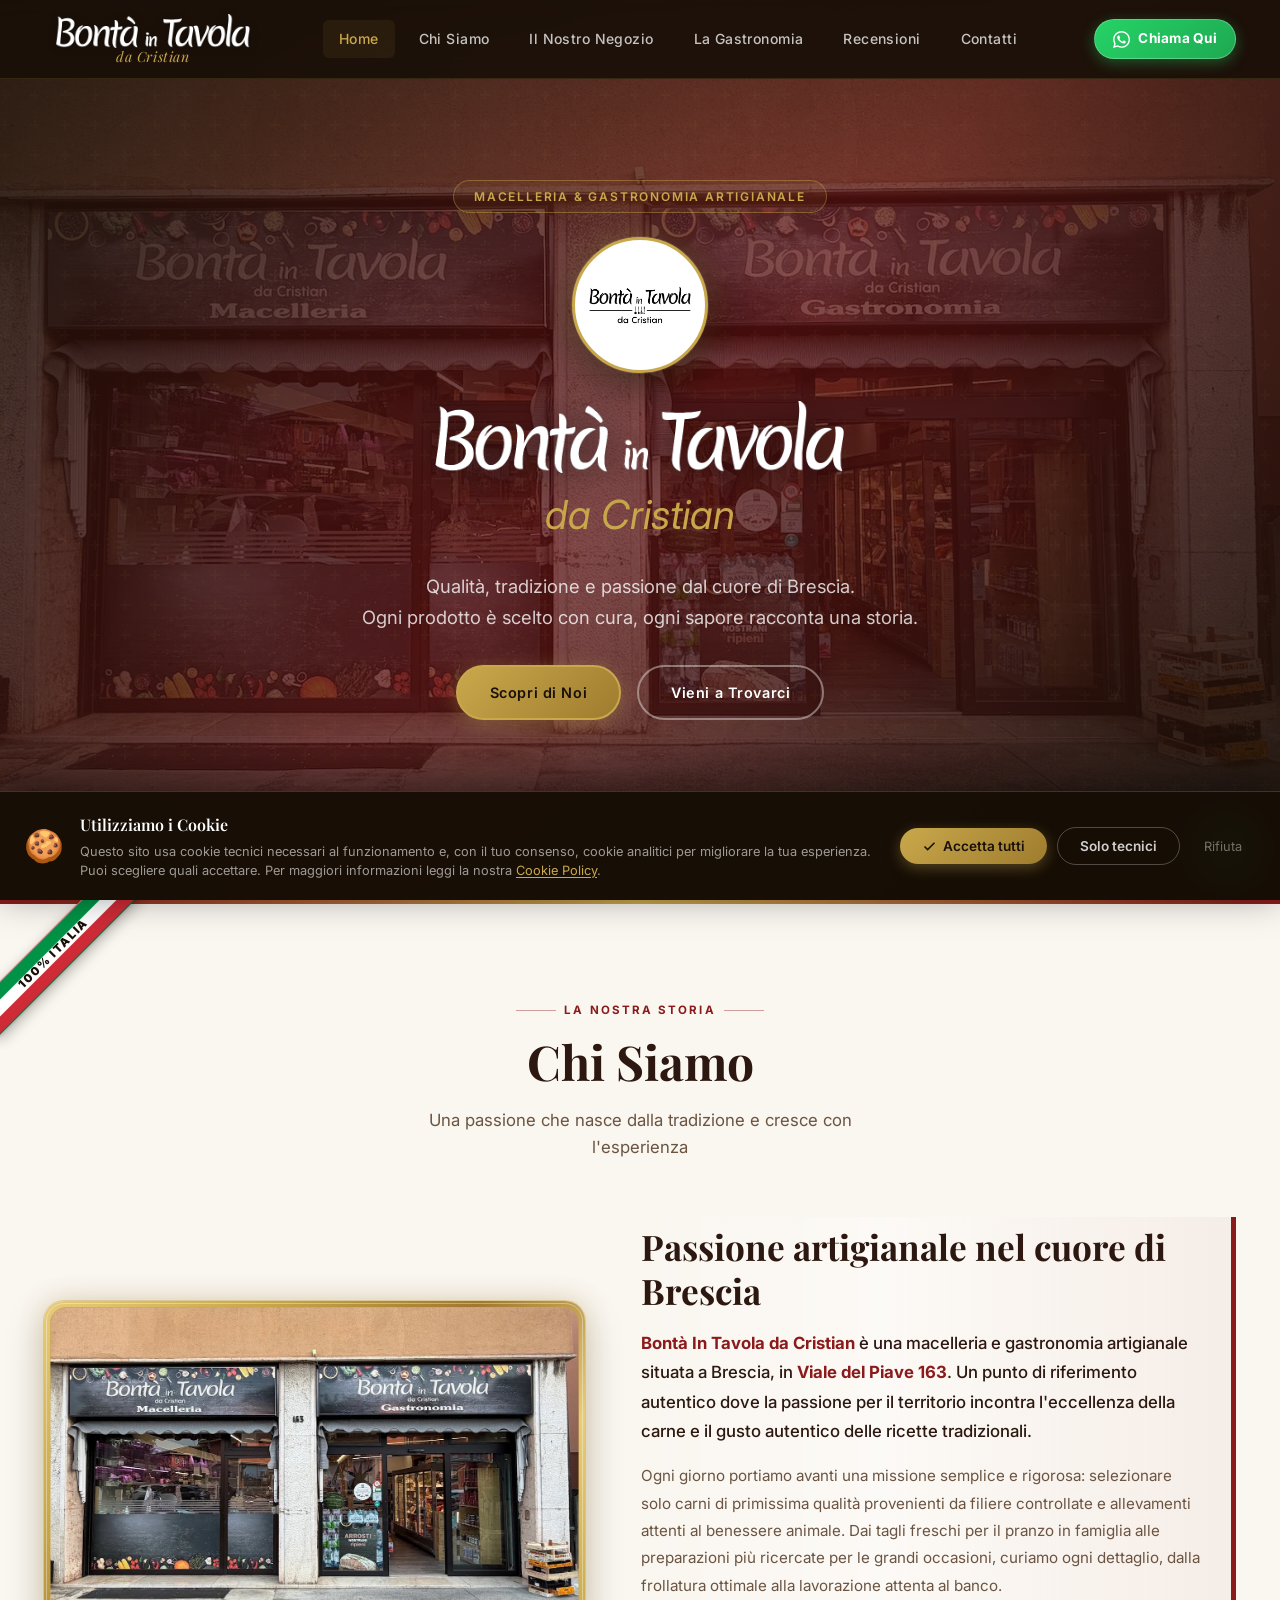
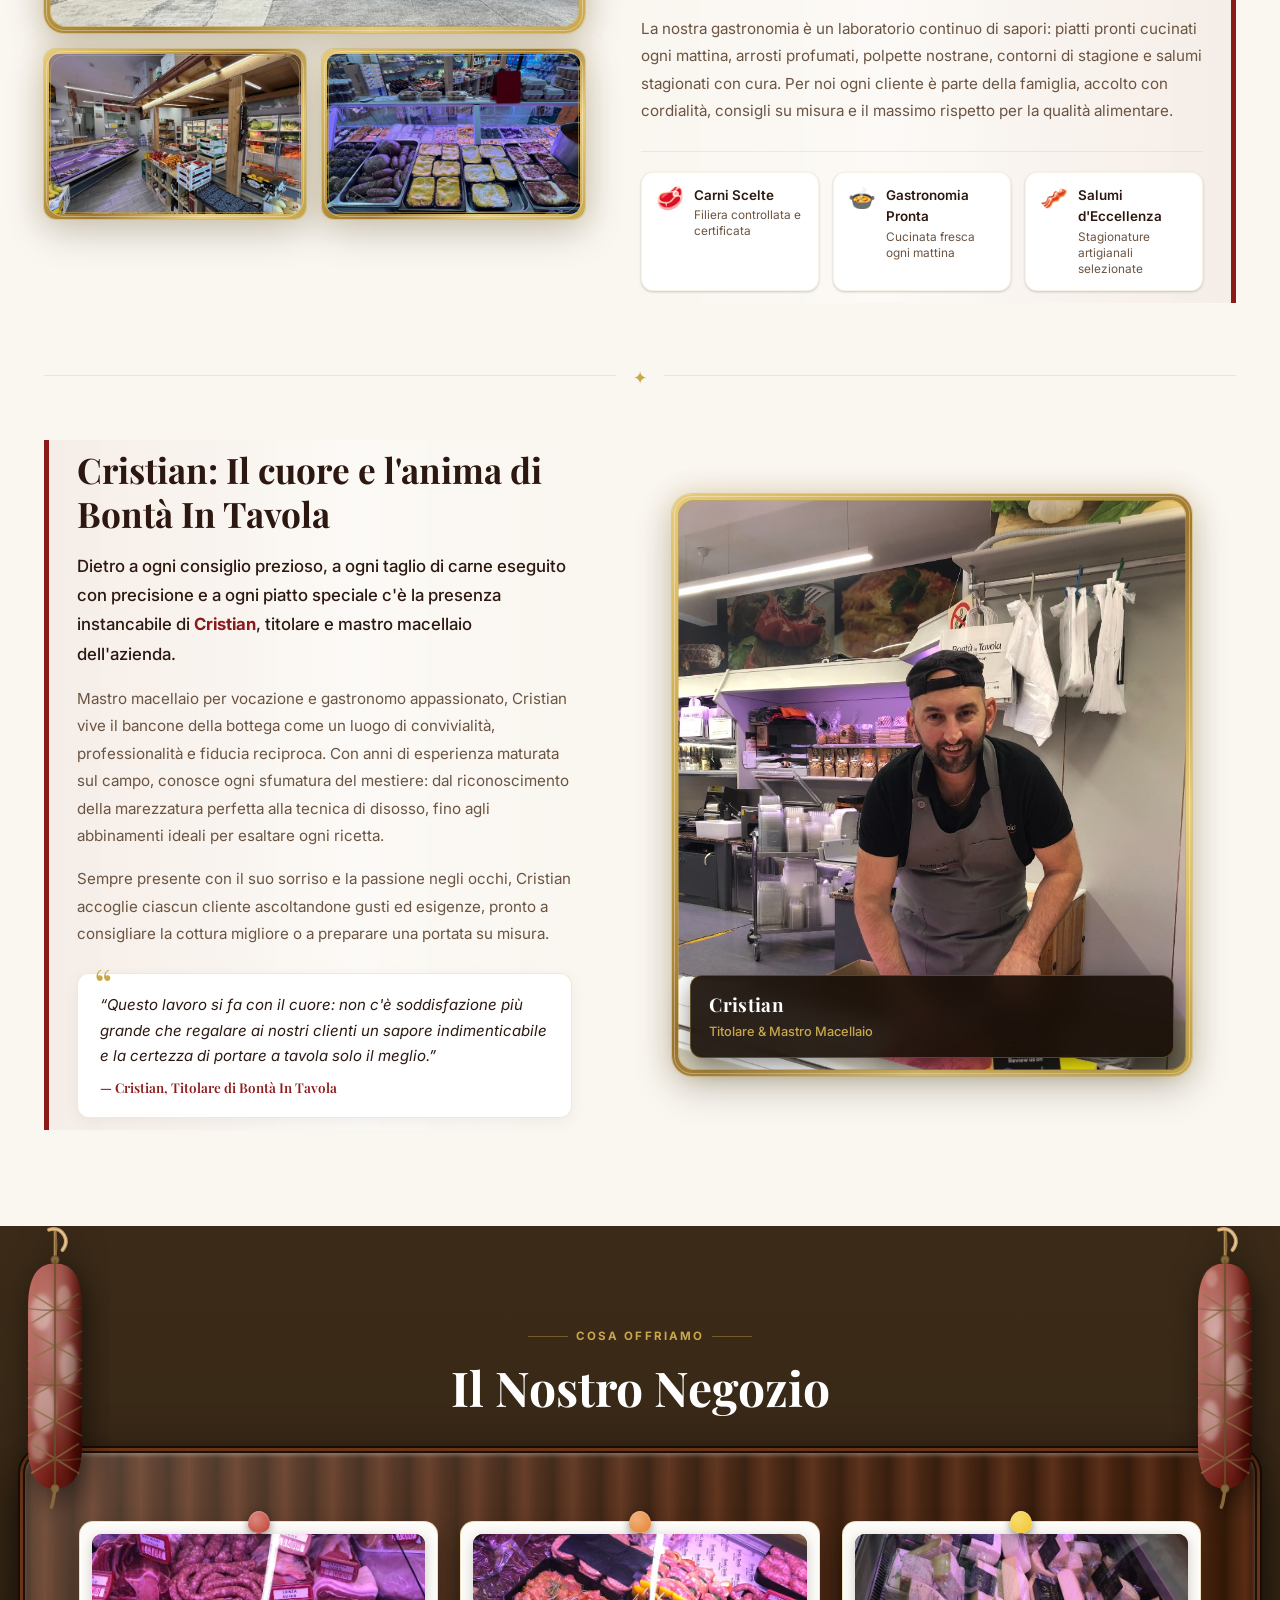
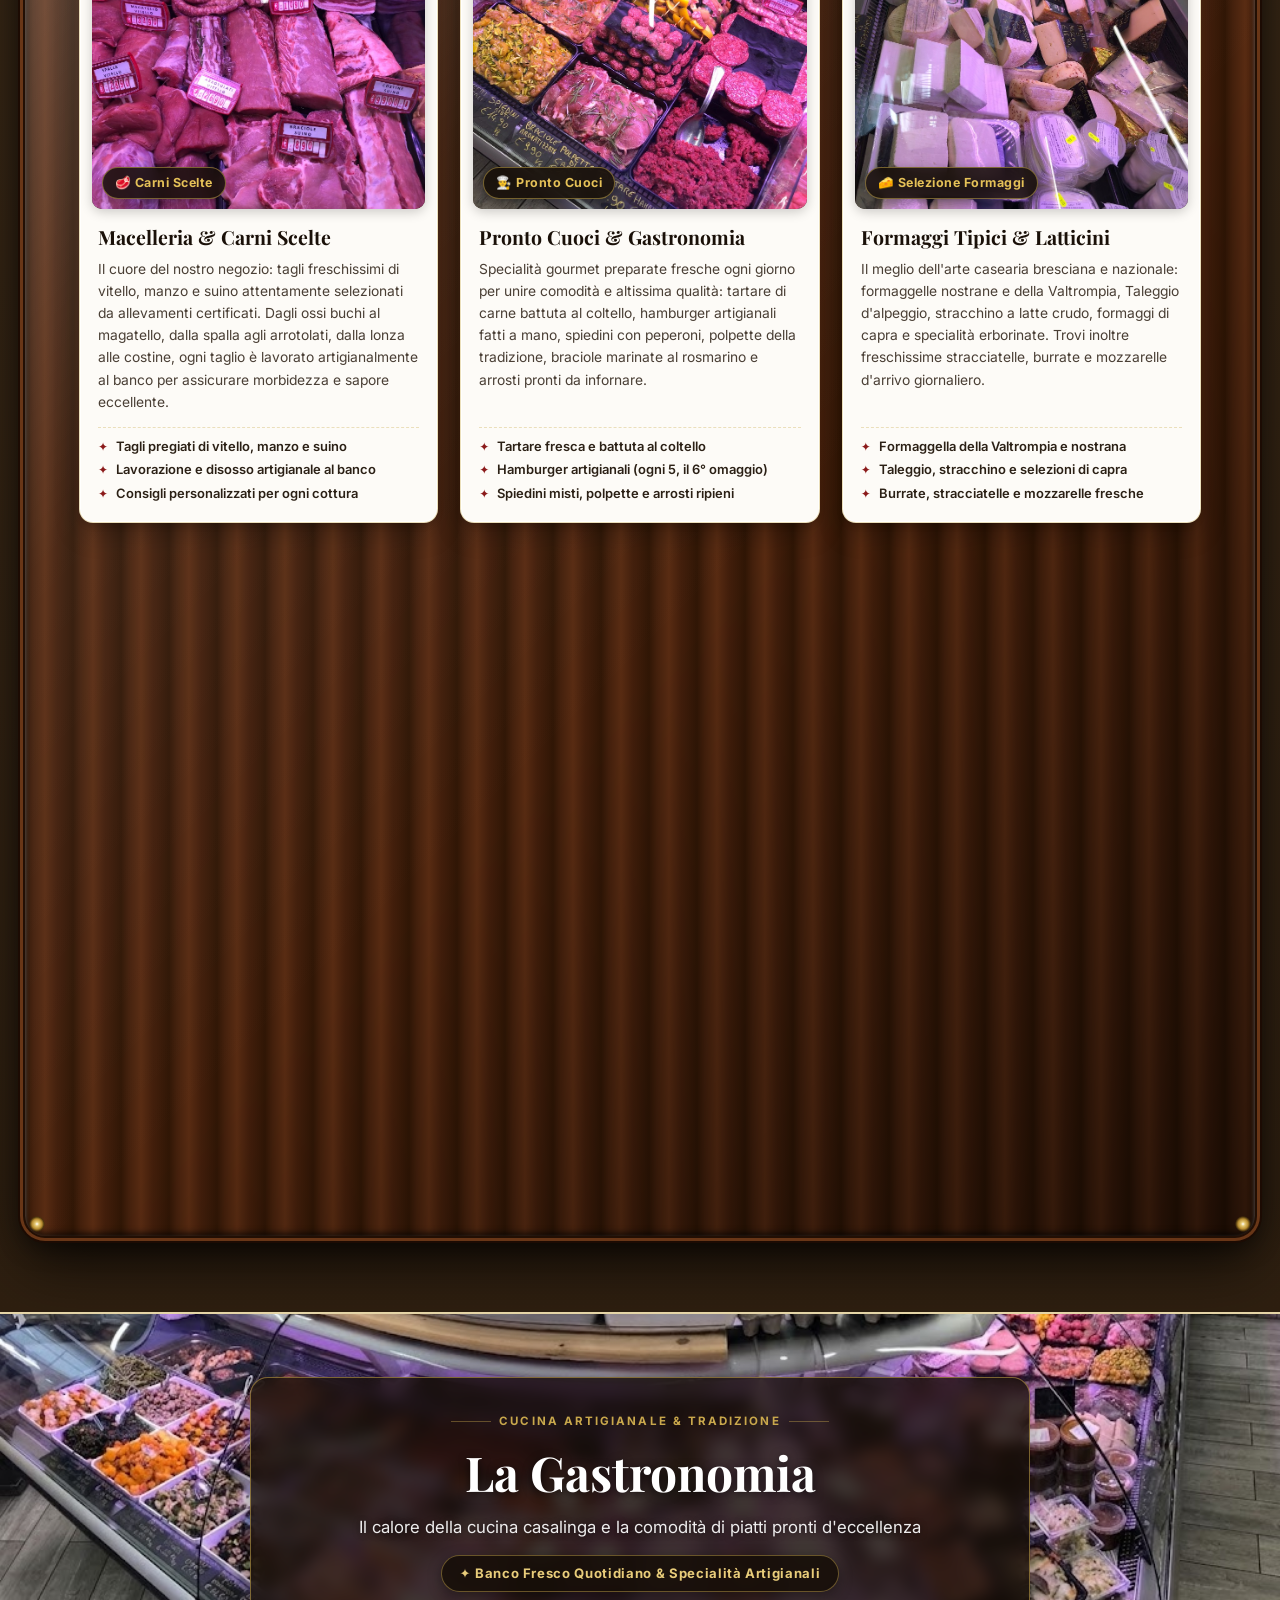
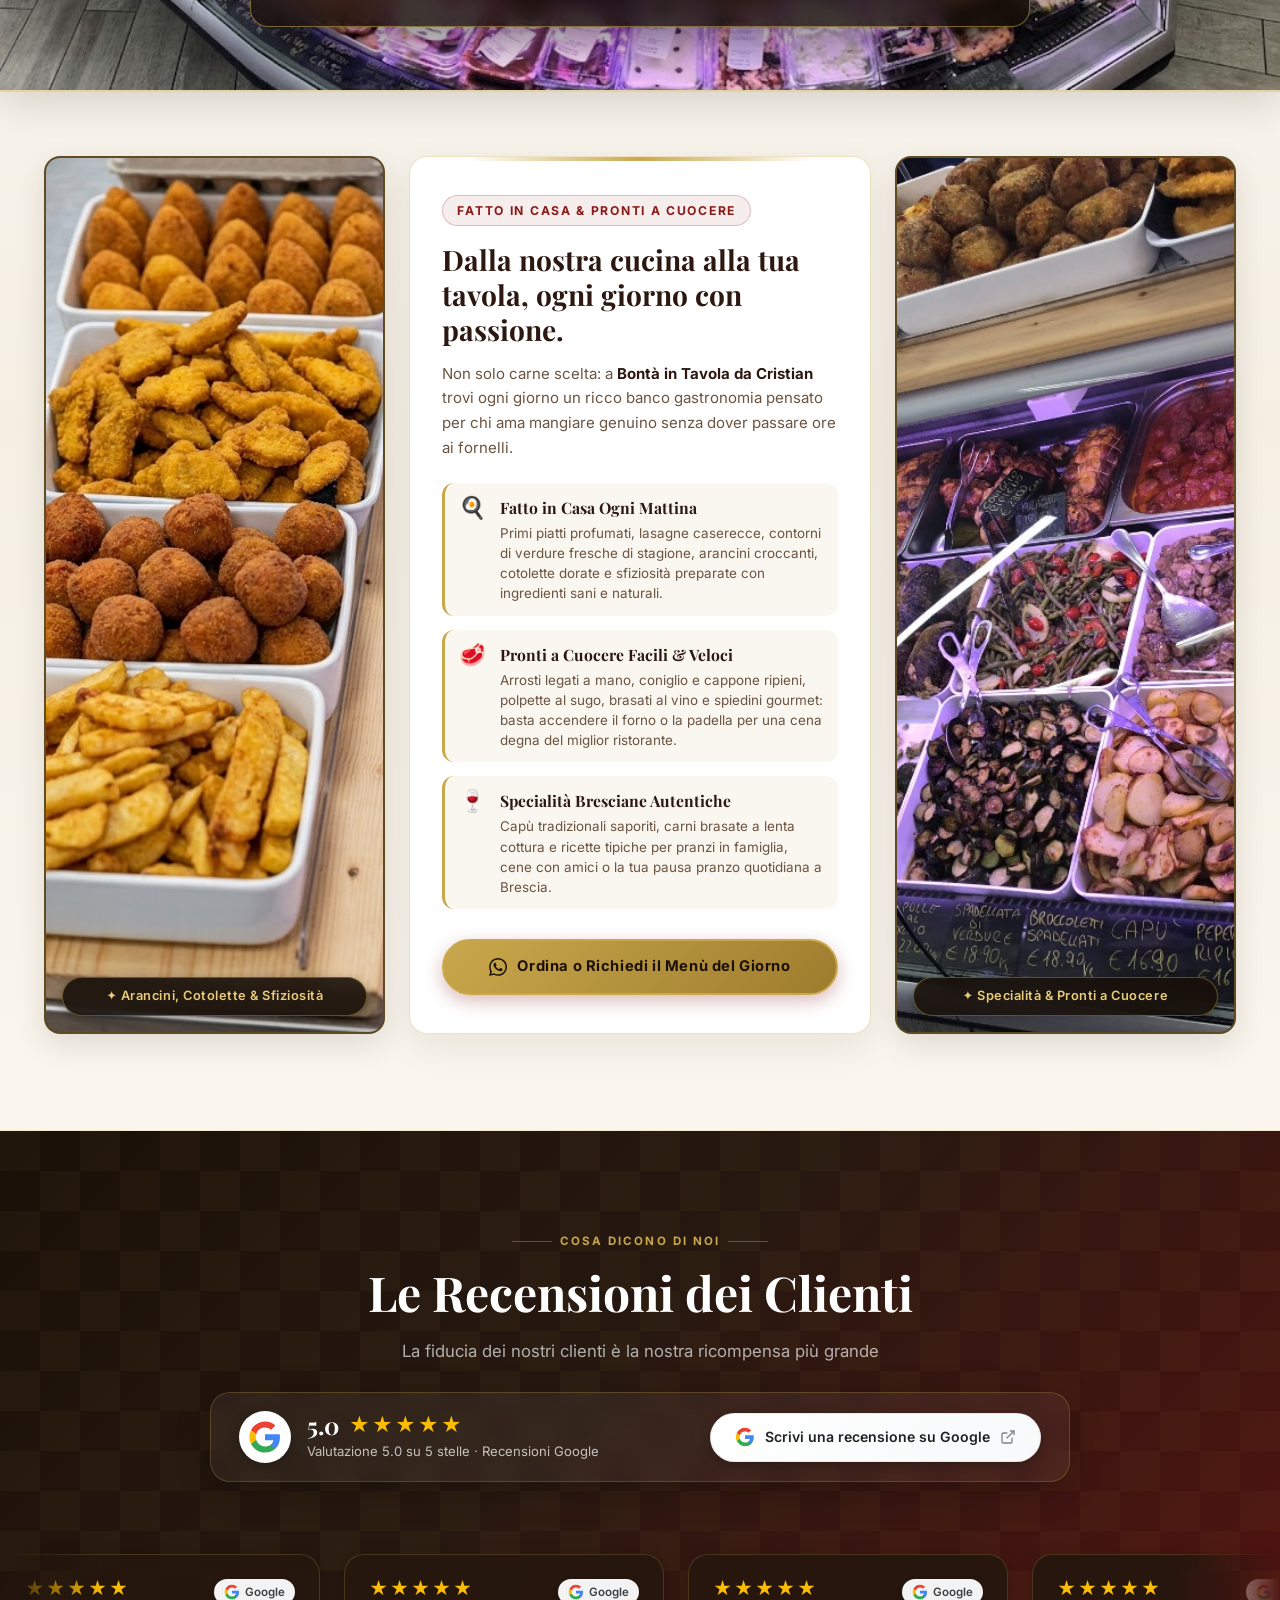
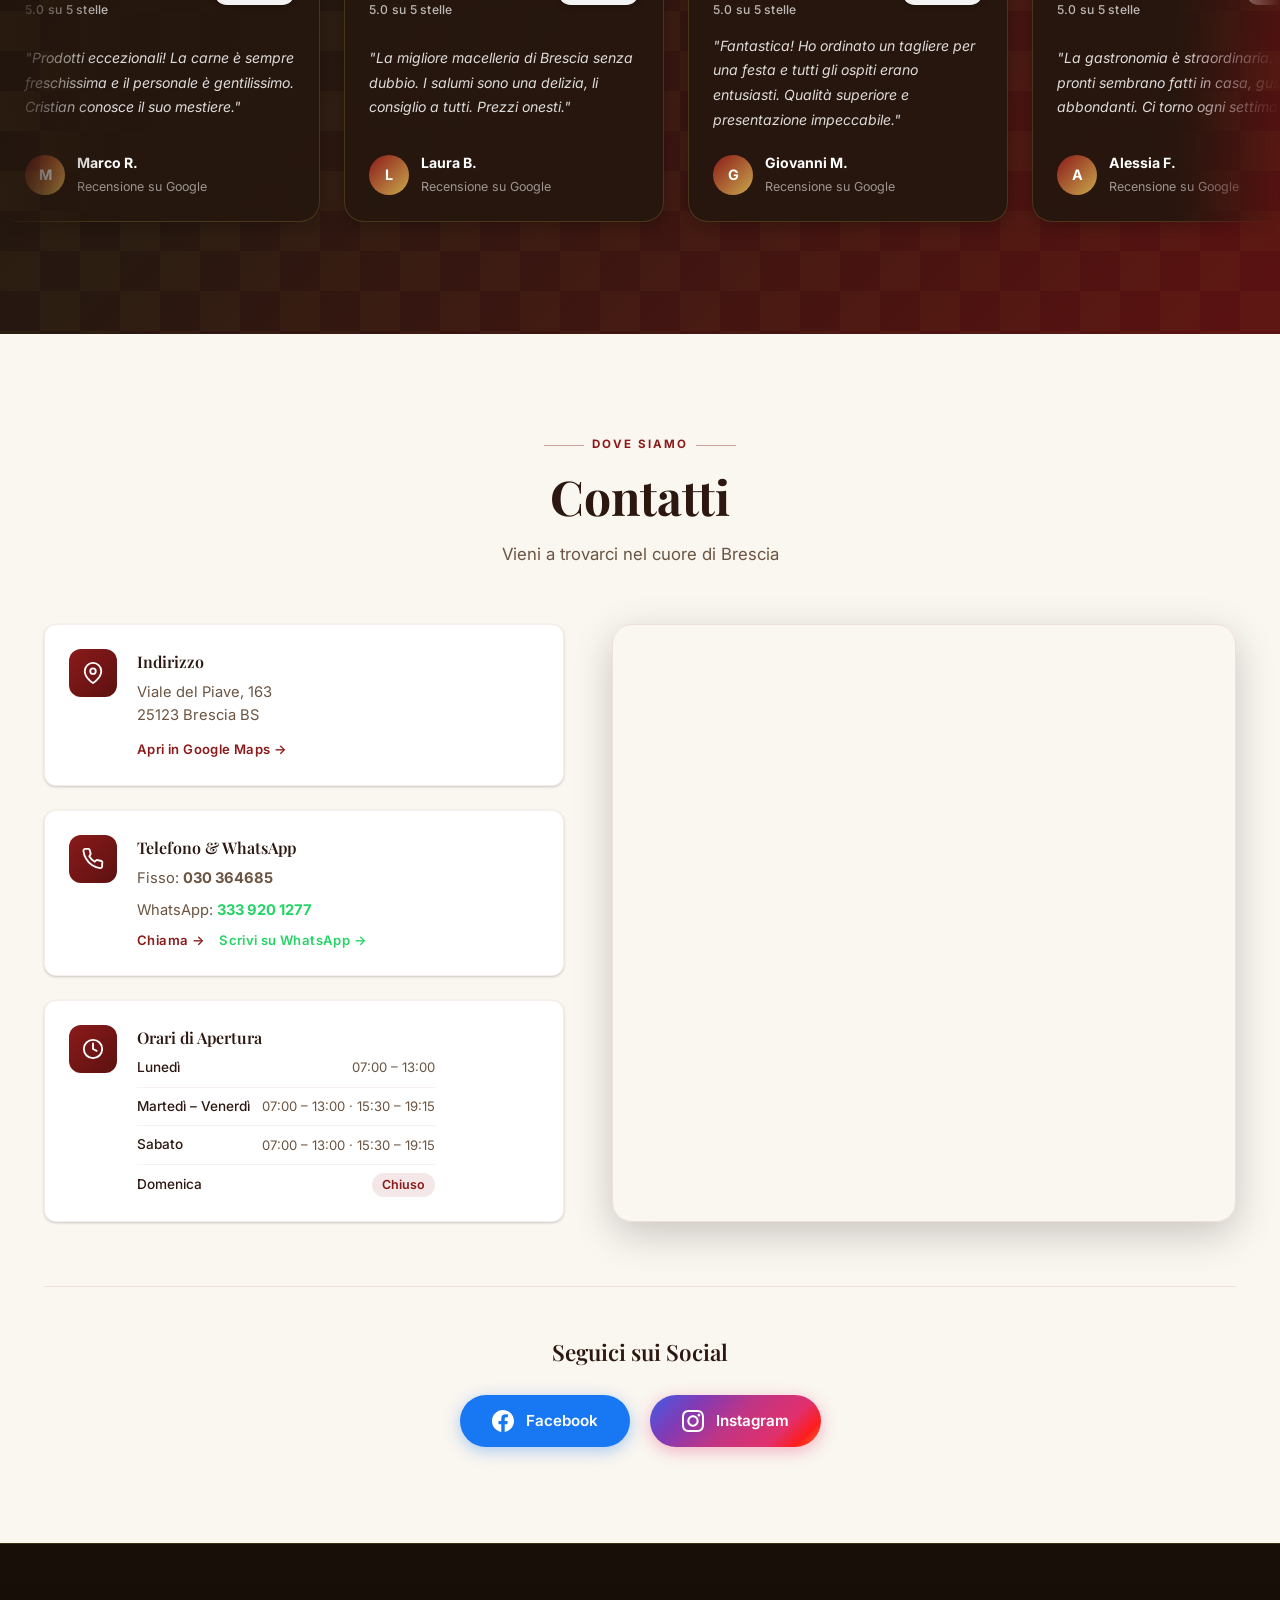
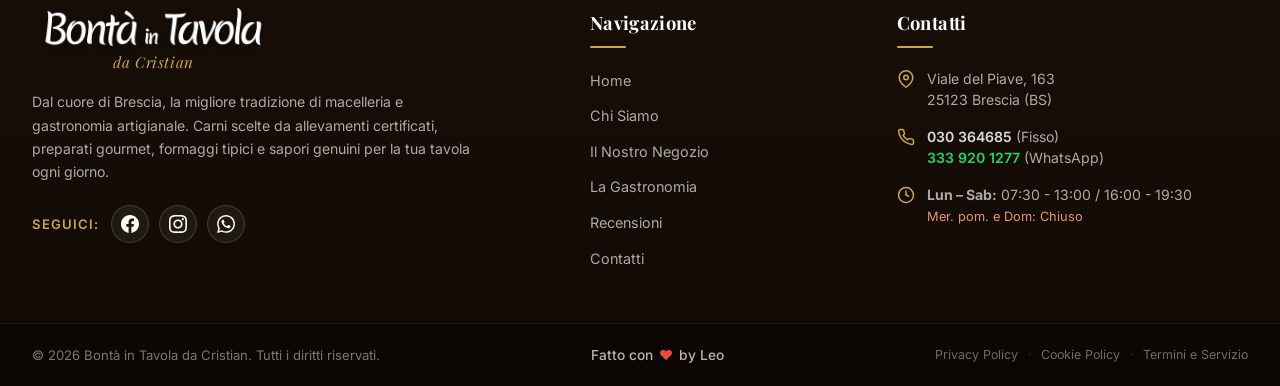
==== index.html @ 31862752 "Add files via upload" ====
<!DOCTYPE html>
<html lang="it">
<head>
  <meta charset="UTF-8" />
  <meta name="viewport" content="width=device-width, initial-scale=1.0" />
  <title>Bontà In Tavola da Cristian – Macelleria Gastronomia Brescia</title>
  <meta name="description" content="Macelleria e gastronomia artigianale a Brescia. Carne fresca, salumi, gastronomia preparata con passione. Viale del Piave 163, Brescia." />
  <meta name="keywords" content="macelleria brescia, gastronomia brescia, carne fresca, salumi, bontà in tavola, cristian" />
  <!-- Preload immagini Hero critiche -->
  <link rel="preload" as="image" href="negozio-interni.jpg" />
  <link rel="preload" as="image" href="bonta-in-tavola-text.png" />
  <!-- Font -->
  <link rel="preconnect" href="https://fonts.googleapis.com" />
  <link rel="preconnect" href="https://fonts.gstatic.com" crossorigin />
  <link href="https://fonts.googleapis.com/css2?family=Playfair+Display:ital,wght@0,400;0,600;0,700;0,900;1,400;1,600&family=Inter:wght@300;400;500;600;700&display=swap" rel="stylesheet" />
  <link rel="stylesheet" href="style.css" />
</head>
<body>

  <!-- NAVBAR -->
  <header class="navbar" id="navbar">
    <div class="nav-container">
      <a href="#home" class="nav-logo">
        <div class="nav-brand-wrap">
          <img src="bonta-in-tavola-text.png" alt="Bontà In Tavola" class="nav-brand-text-img" />
          <span class="gold-text">da Cristian</span>
        </div>
      </a>
      <nav class="nav-links" id="navLinks">
        <div class="nav-mobile-header">
          <span class="gold-text">Menu</span>
          <button class="nav-mobile-close" id="navMobileClose" aria-label="Chiudi Menu">&times;</button>
        </div>
        <a href="#home" class="nav-link">Home</a>
        <a href="#chi-siamo" class="nav-link">Chi Siamo</a>
        <a href="#negozio" class="nav-link">Il Nostro Negozio</a>
        <a href="#gastronomia" class="nav-link">La Gastronomia</a>
        <a href="#recensioni" class="nav-link">Recensioni</a>
        <a href="#contatti" class="nav-link">Contatti</a>
        <div class="nav-mobile-footer">
          <a href="https://wa.me/393339201277" target="_blank" rel="noopener noreferrer" class="nav-whatsapp-cta">
            <svg viewBox="0 0 24 24" fill="currentColor" width="20" height="20"><path d="M.057 24l1.687-6.163c-1.041-1.804-1.588-3.849-1.587-5.946.003-6.556 5.338-11.891 11.893-11.891 3.181.001 6.167 1.24 8.413 3.488 2.245 2.248 3.481 5.236 3.48 8.414-.003 6.557-5.338 11.892-11.893 11.892-1.99-.001-3.951-.5-5.688-1.448l-6.305 1.654zm6.597-3.807c1.676.995 3.276 1.591 5.392 1.592 5.448 0 9.886-4.434 9.889-9.885.002-5.462-4.415-9.89-9.881-9.892-5.452 0-9.887 4.434-9.889 9.884-.001 2.225.651 3.891 1.746 5.634l-.999 3.648 3.742-.981zm11.387-5.464c-.074-.124-.272-.198-.57-.347-.297-.149-1.758-.868-2.031-.967-.272-.099-.47-.149-.669.149-.198.297-.768.967-.941 1.165-.173.198-.347.223-.644.074-.297-.149-1.255-.462-2.39-1.475-.883-.788-1.48-1.761-1.653-2.059-.173-.297-.018-.458.13-.606.134-.133.297-.347.446-.521.151-.172.2-.296.3-.495.099-.198.05-.372-.025-.521-.075-.148-.669-1.611-.916-2.206-.242-.579-.487-.501-.669-.51l-.57-.01c-.198 0-.52.074-.792.372s-1.04 1.016-1.04 2.479 1.065 2.876 1.213 3.074c.149.198 2.095 3.2 5.076 4.487.709.306 1.263.489 1.694.626.712.226 1.36.194 1.872.118.571-.085 1.758-.719 2.006-1.413.248-.695.248-1.29.173-1.414z"/></svg>
            <span>Scrivici su WhatsApp</span>
          </a>
        </div>
      </nav>
      <div class="nav-right-actions">
        <a href="https://wa.me/393339201277" target="_blank" rel="noopener noreferrer" class="nav-btn-call" title="Contattaci su WhatsApp: 333 920 1277">
          <svg viewBox="0 0 24 24" fill="currentColor" width="16" height="16" aria-hidden="true"><path d="M.057 24l1.687-6.163c-1.041-1.804-1.588-3.849-1.587-5.946.003-6.556 5.338-11.891 11.893-11.891 3.181.001 6.167 1.24 8.413 3.488 2.245 2.248 3.481 5.236 3.48 8.414-.003 6.557-5.338 11.892-11.893 11.892-1.99-.001-3.951-.5-5.688-1.448l-6.305 1.654zm6.597-3.807c1.676.995 3.276 1.591 5.392 1.592 5.448 0 9.886-4.434 9.889-9.885.002-5.462-4.415-9.89-9.881-9.892-5.452 0-9.887 4.434-9.889 9.884-.001 2.225.651 3.891 1.746 5.634l-.999 3.648 3.742-.981zm11.387-5.464c-.074-.124-.272-.198-.57-.347-.297-.149-1.758-.868-2.031-.967-.272-.099-.47-.149-.669.149-.198.297-.768.967-.941 1.165-.173.198-.347.223-.644.074-.297-.149-1.255-.462-2.39-1.475-.883-.788-1.48-1.761-1.653-2.059-.173-.297-.018-.458.13-.606.134-.133.297-.347.446-.521.151-.172.2-.296.3-.495.099-.198.05-.372-.025-.521-.075-.148-.669-1.611-.916-2.206-.242-.579-.487-.501-.669-.51l-.57-.01c-.198 0-.52.074-.792.372s-1.04 1.016-1.04 2.479 1.065 2.876 1.213 3.074c.149.198 2.095 3.2 5.076 4.487.709.306 1.263.489 1.694.626.712.226 1.36.194 1.872.118.571-.085 1.758-.719 2.006-1.413.248-.695.248-1.29.173-1.414z"/></svg>
          <span>Chiama Qui</span>
        </a>
        <button class="hamburger" id="hamburger" aria-label="Menu" aria-expanded="false">
          <span></span><span></span><span></span>
        </button>
      </div>
    </div>
  </header>
  <div class="nav-overlay" id="navOverlay" aria-hidden="true"></div>

  <!-- HERO -->
  <section class="hero" id="home">
    <div class="hero-overlay"></div>
    <div class="hero-content">
      <div class="hero-badge">Macelleria &amp; Gastronomia Artigianale</div>
      
      <!-- Logo Homepage Grande -->
      <div class="hero-logo-wrap">
        <img src="logo-bonta.png" alt="Bontà In Tavola Logo" class="hero-logo" width="130" height="130" fetchpriority="high" />
      </div>

      <h1 class="hero-title">
        <img src="bonta-in-tavola-text.png" alt="Bontà In Tavola" class="hero-title-img" />
        <span class="hero-sub">da Cristian</span>
      </h1>
      <p class="hero-desc">Qualità, tradizione e passione dal cuore di Brescia.<br/>Ogni prodotto è scelto con cura, ogni sapore racconta una storia.</p>
      <div class="hero-ctas">
        <a href="#chi-siamo" class="btn btn-primary">Scopri di Noi</a>
        <a href="#contatti" class="btn btn-outline">Vieni a Trovarci</a>
      </div>
    </div>
    <div class="hero-scroll">
      <div class="scroll-indicator">
        <svg viewBox="0 0 24 24" fill="none" stroke="currentColor" stroke-width="2"><path d="M12 5v14M5 12l7 7 7-7"/></svg>
      </div>
    </div>
  </section>

  <!-- CHI SIAMO -->
  <section class="chi-siamo" id="chi-siamo">
    <!-- BANDIERA ITALIANA DIAGONALE 100% ITALIA -->
    <div class="corner-ribbon-wrap" aria-label="100% Italia">
      <div class="corner-ribbon">
        <span class="ribbon-text">100% ITALIA</span>
      </div>
    </div>

    <div class="container">
      <div class="section-header">
        <div class="section-tag">La Nostra Storia</div>
        <h2 class="section-title">Chi Siamo</h2>
        <p class="section-desc">Una passione che nasce dalla tradizione e cresce con l'esperienza</p>
      </div>

      <!-- PRIMA PARTE: Foto a sinistra, Descrizione dettagliata a destra -->
      <div class="chi-siamo-grid grid-shop">
        <!-- FOTO A SINISTRA -->
        <div class="story-gallery">
          <div class="gallery-main gold-frame-wrap">
            <img src="negozio-interni.jpg" alt="Bontà In Tavola - Il nostro negozio" class="gallery-img main" loading="lazy" decoding="async"/>
          </div>
          <div class="gallery-grid">
            <div class="gold-frame-wrap">
              <img src="gallery-prodotti.jpg" alt="Bontà In Tavola - I nostri prodotti" class="gallery-img" loading="lazy" decoding="async"/>
            </div>
            <div class="gold-frame-wrap">
              <img src="gallery-tradizione.jpg" alt="Bontà In Tavola - La tradizione" class="gallery-img" loading="lazy" decoding="async"/>
            </div>
          </div>
        </div>

        <!-- DESCRIZIONE DETTAGLIATA A DESTRA (TUTTA INSIEME CON LINEA ROSSA A DESTRA) -->
        <div class="story-narrative-box">
          <div class="story-red-line-wrapper">
            <h3 class="narrative-title">Passione artigianale nel cuore di Brescia</h3>
            <p class="narrative-lead">
              <strong>Bontà In Tavola da Cristian</strong> è una macelleria e gastronomia artigianale situata a Brescia, in <strong>Viale del Piave 163</strong>. Un punto di riferimento autentico dove la passione per il territorio incontra l'eccellenza della carne e il gusto autentico delle ricette tradizionali.
            </p>
            <p class="narrative-text">
              Ogni giorno portiamo avanti una missione semplice e rigorosa: selezionare solo carni di primissima qualità provenienti da filiere controllate e allevamenti attenti al benessere animale. Dai tagli freschi per il pranzo in famiglia alle preparazioni più ricercate per le grandi occasioni, curiamo ogni dettaglio, dalla frollatura ottimale alla lavorazione attenta al banco.
            </p>
            <p class="narrative-text">
              La nostra gastronomia è un laboratorio continuo di sapori: piatti pronti cucinati ogni mattina, arrosti profumati, polpette nostrane, contorni di stagione e salumi stagionati con cura. Per noi ogni cliente è parte della famiglia, accolto con cordialità, consigli su misura e il massimo rispetto per la qualità alimentare.
            </p>
            <div class="narrative-features">
              <div class="narrative-feature-item">
                <span class="feature-icon">🥩</span>
                <div>
                  <strong>Carni Scelte</strong>
                  <span>Filiera controllata e certificata</span>
                </div>
              </div>
              <div class="narrative-feature-item">
                <span class="feature-icon">🍲</span>
                <div>
                  <strong>Gastronomia Pronta</strong>
                  <span>Cucinata fresca ogni mattina</span>
                </div>
              </div>
              <div class="narrative-feature-item">
                <span class="feature-icon">🥓</span>
                <div>
                  <strong>Salumi d'Eccellenza</strong>
                  <span>Stagionature artigianali selezionate</span>
                </div>
              </div>
            </div>
          </div>
        </div>
      </div>

      <!-- SECONDA PARTE: Descrizione Cristian a sinistra con linea rossa, Foto Cristian a destra -->
      <div class="chi-siamo-grid grid-owner">
        <!-- DESCRIZIONE CRISTIAN A SINISTRA (CON LINEA ROSSA A SINISTRA) -->
        <div class="owner-narrative-box">
          <div class="owner-red-line-wrapper">
            <h3 class="narrative-title">Cristian: Il cuore e l'anima di Bontà In Tavola</h3>
            <p class="narrative-lead">
              Dietro a ogni consiglio prezioso, a ogni taglio di carne eseguito con precisione e a ogni piatto speciale c'è la presenza instancabile di <strong>Cristian</strong>, titolare e mastro macellaio dell'azienda.
            </p>
            <p class="narrative-text">
              Mastro macellaio per vocazione e gastronomo appassionato, Cristian vive il bancone della bottega come un luogo di convivialità, professionalità e fiducia reciproca. Con anni di esperienza maturata sul campo, conosce ogni sfumatura del mestiere: dal riconoscimento della marezzatura perfetta alla tecnica di disosso, fino agli abbinamenti ideali per esaltare ogni ricetta.
            </p>
            <p class="narrative-text">
              Sempre presente con il suo sorriso e la passione negli occhi, Cristian accoglie ciascun cliente ascoltandone gusti ed esigenze, pronto a consigliare la cottura migliore o a preparare una portata su misura.
            </p>
            <blockquote class="owner-quote">
              <p>“Questo lavoro si fa con il cuore: non c'è soddisfazione più grande che regalare ai nostri clienti un sapore indimenticabile e la certezza di portare a tavola solo il meglio.”</p>
              <cite>— Cristian, Titolare di Bontà In Tavola</cite>
            </blockquote>
          </div>
        </div>

        <!-- FOTO CRISTIAN A DESTRA -->
        <div class="owner-photo-wrap">
          <div class="gold-frame-wrap owner-frame">
            <img src="cristian-titolare.jpg" alt="Cristian - Titolare di Bontà In Tavola" class="gallery-img owner-img" loading="lazy"/>
            <div class="owner-badge-overlay">
              <span class="owner-name">Cristian</span>
              <span class="owner-role">Titolare &amp; Mastro Macellaio</span>
            </div>
          </div>
        </div>
      </div>

    </div>
  </section>

  <!-- ============================================================
       IL NOSTRO NEGOZIO — BACHECA con Salame Laterale + Card Flip
       ============================================================ -->
  <section class="servizi" id="negozio">

    <!-- SALAME CHE SCENDE A SINISTRA -->
    <div class="salame-laterale sinistro" aria-hidden="true">
      <svg class="salame-svg-grande" viewBox="0 0 120 380" fill="none" xmlns="http://www.w3.org/2000/svg">
        <defs>
          <linearGradient id="sgBody1" x1="0" y1="0" x2="1" y2="1">
            <stop offset="0%" stop-color="#ab3022"/>
            <stop offset="30%" stop-color="#8a1f14"/>
            <stop offset="70%" stop-color="#69120a"/>
            <stop offset="100%" stop-color="#470702"/>
          </linearGradient>
          <radialGradient id="sgMold1" cx="40%" cy="30%" r="70%">
            <stop offset="0%" stop-color="#fdfdfd" stop-opacity="0.45"/>
            <stop offset="50%" stop-color="#e8e5dc" stop-opacity="0.25"/>
            <stop offset="100%" stop-color="#ab9e8a" stop-opacity="0"/>
          </radialGradient>
          <linearGradient id="sgGloss1" x1="0" y1="0" x2="1" y2="0">
            <stop offset="0%" stop-color="#ffffff" stop-opacity="0.18"/>
            <stop offset="15%" stop-color="#ffffff" stop-opacity="0.08"/>
            <stop offset="50%" stop-color="#ffffff" stop-opacity="0"/>
            <stop offset="85%" stop-color="#000000" stop-opacity="0.15"/>
            <stop offset="100%" stop-color="#000000" stop-opacity="0.38"/>
          </linearGradient>
        </defs>
        <!-- Corda di canapa -->
        <path d="M60 5 C60 5, 62 25, 60 45" stroke="#87683b" stroke-width="4.5" stroke-linecap="round" fill="none"/>
        <path d="M60 5 C60 5, 58 25, 60 45" stroke="#cca46b" stroke-width="1.8" stroke-linecap="round" fill="none" opacity="0.6"/>
        <!-- Gancio in metallo lucido -->
        <path d="M52 5 Q65 1 72 12 Q78 22 70 32" stroke="#cca46b" stroke-width="5" stroke-linecap="round" fill="none"/>
        <path d="M52 5 Q65 1 72 12 Q78 22 70 32" stroke="#fff" stroke-width="1.5" stroke-linecap="round" fill="none" opacity="0.5"/>

        <!-- Nodo dello spago in alto -->
        <circle cx="60" cy="45" r="6" fill="#69512d"/>
        <circle cx="60" cy="45" r="4.5" fill="#87683b"/>

        <!-- Corpo del Salame (irregolare) -->
        <path d="M60 50 C88 50, 96 75, 96 110 L96 290 C96 325, 88 350, 60 350 C32 350, 24 325, 24 290 L24 110 C24 75, 32 50, 60 50 Z" fill="url(#sgBody1)"/>
        
        <!-- Sfumatura muffa superficiale -->
        <path d="M60 50 C88 50, 96 75, 96 110 L96 290 C96 325, 88 350, 60 350 C32 350, 24 325, 24 290 L24 110 C24 75, 32 50, 60 50 Z" fill="url(#sgMold1)"/>

        <!-- Macchie bianche di muffa per un look autentico -->
        <ellipse cx="42" cy="115" rx="14" ry="24" fill="#fdfbf7" opacity="0.35" filter="blur(3px)"/>
        <ellipse cx="78" cy="185" rx="12" ry="28" fill="#f4f1e6" opacity="0.4" filter="blur(3px)"/>
        <ellipse cx="46" cy="245" rx="15" ry="32" fill="#fdfbf7" opacity="0.38" filter="blur(2.5px)"/>
        <ellipse cx="72" cy="95" rx="9" ry="16" fill="#eae6d8" opacity="0.3" filter="blur(2px)"/>
        <ellipse cx="38" cy="295" rx="11" ry="20" fill="#eae6d8" opacity="0.35" filter="blur(3px)"/>

        <!-- Legatura a rete diagonale (salame stagionato artigianale) -->
        <!-- Diagonali / -->
        <path d="M28 90 Q60 110 92 130" stroke="#87683b" stroke-width="2.5" fill="none" opacity="0.75"/>
        <path d="M24 140 Q60 160 96 180" stroke="#87683b" stroke-width="2.5" fill="none" opacity="0.75"/>
        <path d="M24 190 Q60 210 96 230" stroke="#87683b" stroke-width="2.5" fill="none" opacity="0.75"/>
        <path d="M24 240 Q60 260 96 280" stroke="#87683b" stroke-width="2.5" fill="none" opacity="0.75"/>
        <path d="M28 290 Q60 310 92 330" stroke="#87683b" stroke-width="2.5" fill="none" opacity="0.75"/>

        <!-- Diagonali \ -->
        <path d="M92 90 Q60 110 28 130" stroke="#87683b" stroke-width="2.5" fill="none" opacity="0.75"/>
        <path d="M96 140 Q60 160 24 180" stroke="#87683b" stroke-width="2.5" fill="none" opacity="0.75"/>
        <path d="M96 190 Q60 210 24 230" stroke="#87683b" stroke-width="2.5" fill="none" opacity="0.75"/>
        <path d="M96 240 Q60 260 24 280" stroke="#87683b" stroke-width="2.5" fill="none" opacity="0.75"/>
        <path d="M92 290 Q60 310 28 330" stroke="#87683b" stroke-width="2.5" fill="none" opacity="0.75"/>

        <!-- Spago centrale verticale che stringe i nodi -->
        <path d="M60 45 L60 355" stroke="#69512d" stroke-width="3" fill="none" opacity="0.8"/>
        <!-- Nodi orizzontali di raccordo -->
        <path d="M24 110 Q60 115 96 110" stroke="#69512d" stroke-width="2.2" fill="none" opacity="0.6"/>
        <path d="M24 210 Q60 215 96 210" stroke="#69512d" stroke-width="2.2" fill="none" opacity="0.6"/>
        <path d="M24 310 Q60 315 96 310" stroke="#69512d" stroke-width="2.2" fill="none" opacity="0.6"/>

        <!-- Ombreggiatura cilindrica 3D -->
        <path d="M60 50 C88 50, 96 75, 96 110 L96 290 C96 325, 88 350, 60 350 C32 350, 24 325, 24 290 L24 110 C24 75, 32 50, 60 50 Z" fill="url(#sgGloss1)"/>

        <!-- Chiusura spago inferiore -->
        <circle cx="60" cy="350" r="6" fill="#69512d"/>
        <circle cx="60" cy="350" r="4.5" fill="#87683b"/>
        <path d="M60 350 C60 350, 58 368, 55 375" stroke="#87683b" stroke-width="4.5" stroke-linecap="round" fill="none"/>
      </svg>
    </div>

    <!-- SALAME CHE SCENDE A DESTRA -->
    <div class="salame-laterale destro" aria-hidden="true">
      <svg class="salame-svg-grande" style="animation-delay: -2.3s;" viewBox="0 0 120 380" fill="none" xmlns="http://www.w3.org/2000/svg">
        <defs>
          <linearGradient id="sgBody2" x1="0" y1="0" x2="1" y2="1">
            <stop offset="0%" stop-color="#ab3022"/>
            <stop offset="30%" stop-color="#8a1f14"/>
            <stop offset="70%" stop-color="#69120a"/>
            <stop offset="100%" stop-color="#470702"/>
          </linearGradient>
          <radialGradient id="sgMold2" cx="35%" cy="35%" r="70%">
            <stop offset="0%" stop-color="#fdfdfd" stop-opacity="0.45"/>
            <stop offset="50%" stop-color="#e8e5dc" stop-opacity="0.25"/>
            <stop offset="100%" stop-color="#ab9e8a" stop-opacity="0"/>
          </radialGradient>
          <linearGradient id="sgGloss2" x1="0" y1="0" x2="1" y2="0">
            <stop offset="0%" stop-color="#ffffff" stop-opacity="0.18"/>
            <stop offset="15%" stop-color="#ffffff" stop-opacity="0.08"/>
            <stop offset="50%" stop-color="#ffffff" stop-opacity="0"/>
            <stop offset="85%" stop-color="#000000" stop-opacity="0.15"/>
            <stop offset="100%" stop-color="#000000" stop-opacity="0.38"/>
          </linearGradient>
        </defs>
        <!-- Corda di canapa -->
        <path d="M60 5 C60 5, 62 25, 60 45" stroke="#87683b" stroke-width="4.5" stroke-linecap="round" fill="none"/>
        <path d="M60 5 C60 5, 58 25, 60 45" stroke="#cca46b" stroke-width="1.8" stroke-linecap="round" fill="none" opacity="0.6"/>
        <!-- Gancio in metallo lucido -->
        <path d="M52 5 Q65 1 72 12 Q78 22 70 32" stroke="#cca46b" stroke-width="5" stroke-linecap="round" fill="none"/>
        <path d="M52 5 Q65 1 72 12 Q78 22 70 32" stroke="#fff" stroke-width="1.5" stroke-linecap="round" fill="none" opacity="0.5"/>

        <!-- Nodo dello spago in alto -->
        <circle cx="60" cy="45" r="6" fill="#69512d"/>
        <circle cx="60" cy="45" r="4.5" fill="#87683b"/>

        <!-- Corpo del Salame (irregolare) -->
        <path d="M60 50 C88 50, 96 75, 96 110 L96 290 C96 325, 88 350, 60 350 C32 350, 24 325, 24 290 L24 110 C24 75, 32 50, 60 50 Z" fill="url(#sgBody2)"/>
        
        <!-- Sfumatura muffa superficiale -->
        <path d="M60 50 C88 50, 96 75, 96 110 L96 290 C96 325, 88 350, 60 350 C32 350, 24 325, 24 290 L24 110 C24 75, 32 50, 60 50 Z" fill="url(#sgMold2)"/>

        <!-- Macchie bianche di muffa per un look autentico -->
        <ellipse cx="44" cy="130" rx="12" ry="22" fill="#fdfbf7" opacity="0.32" filter="blur(2.5px)"/>
        <ellipse cx="74" cy="200" rx="14" ry="30" fill="#f4f1e6" opacity="0.38" filter="blur(3px)"/>
        <ellipse cx="40" cy="260" rx="13" ry="28" fill="#fdfbf7" opacity="0.35" filter="blur(3px)"/>
        <ellipse cx="78" cy="110" rx="10" ry="18" fill="#eae6d8" opacity="0.3" filter="blur(2px)"/>
        <ellipse cx="42" cy="70" rx="8" ry="12" fill="#eae6d8" opacity="0.25" filter="blur(2px)"/>

        <!-- Legatura a rete diagonale (salame stagionato artigianale) -->
        <!-- Diagonali / -->
        <path d="M28 90 Q60 110 92 130" stroke="#87683b" stroke-width="2.5" fill="none" opacity="0.75"/>
        <path d="M24 140 Q60 160 96 180" stroke="#87683b" stroke-width="2.5" fill="none" opacity="0.75"/>
        <path d="M24 190 Q60 210 96 230" stroke="#87683b" stroke-width="2.5" fill="none" opacity="0.75"/>
        <path d="M24 240 Q60 260 96 280" stroke="#87683b" stroke-width="2.5" fill="none" opacity="0.75"/>
        <path d="M28 290 Q60 310 92 330" stroke="#87683b" stroke-width="2.5" fill="none" opacity="0.75"/>

        <!-- Diagonali \ -->
        <path d="M92 90 Q60 110 28 130" stroke="#87683b" stroke-width="2.5" fill="none" opacity="0.75"/>
        <path d="M96 140 Q60 160 24 180" stroke="#87683b" stroke-width="2.5" fill="none" opacity="0.75"/>
        <path d="M96 190 Q60 210 24 230" stroke="#87683b" stroke-width="2.5" fill="none" opacity="0.75"/>
        <path d="M96 240 Q60 260 24 280" stroke="#87683b" stroke-width="2.5" fill="none" opacity="0.75"/>
        <path d="M92 290 Q60 310 28 330" stroke="#87683b" stroke-width="2.5" fill="none" opacity="0.75"/>

        <!-- Spago centrale verticale che stringe i nodi -->
        <path d="M60 45 L60 355" stroke="#69512d" stroke-width="3" fill="none" opacity="0.8"/>
        <!-- Nodi orizzontali di raccordo -->
        <path d="M24 110 Q60 115 96 110" stroke="#69512d" stroke-width="2.2" fill="none" opacity="0.6"/>
        <path d="M24 210 Q60 215 96 210" stroke="#69512d" stroke-width="2.2" fill="none" opacity="0.6"/>
        <path d="M24 310 Q60 315 96 310" stroke="#69512d" stroke-width="2.2" fill="none" opacity="0.6"/>

        <!-- Ombreggiatura cilindrica 3D -->
        <path d="M60 50 C88 50, 96 75, 96 110 L96 290 C96 325, 88 350, 60 350 C32 350, 24 325, 24 290 L24 110 C24 75, 32 50, 60 50 Z" fill="url(#sgGloss2)"/>

        <!-- Chiusura spago inferiore -->
        <circle cx="60" cy="350" r="6" fill="#69512d"/>
        <circle cx="60" cy="350" r="4.5" fill="#87683b"/>
        <path d="M60 350 C60 350, 58 368, 55 375" stroke="#87683b" stroke-width="4.5" stroke-linecap="round" fill="none"/>
      </svg>
    </div>

    <div class="container">
      <div class="section-header light">
        <div class="section-tag light">Cosa Offriamo</div>
        <h2 class="section-title">Il Nostro Negozio</h2>
      </div>

      <!-- BACHECA DEL NEGOZIO (3 SOPRA - 3 SOTTO) -->
      <div class="bacheca">

        <!-- CARD 1: Macelleria e Carni Scelte -->
        <div class="negozio-card">
          <div class="pushpin" style="--pin-color:#c0392b"></div>
          <div class="negozio-card-img-wrap">
            <img src="negozio-carne.jpg" alt="Macelleria e Carni Scelte a Brescia" class="negozio-card-img" loading="lazy"/>
            <span class="negozio-badge">🥩 Carni Scelte</span>
          </div>
          <div class="negozio-card-body">
            <h3 class="negozio-card-title">Macelleria &amp; Carni Scelte</h3>
            <p class="negozio-card-desc">
              Il cuore del nostro negozio: tagli freschissimi di vitello, manzo e suino attentamente selezionati da allevamenti certificati. Dagli ossi buchi al magatello, dalla spalla agli arrotolati, dalla lonza alle costine, ogni taglio è lavorato artigianalmente al banco per assicurare morbidezza e sapore eccellente.
            </p>
            <ul class="negozio-card-points">
              <li><span>✦</span> Tagli pregiati di vitello, manzo e suino</li>
              <li><span>✦</span> Lavorazione e disosso artigianale al banco</li>
              <li><span>✦</span> Consigli personalizzati per ogni cottura</li>
            </ul>
          </div>
        </div>

        <!-- CARD 2: Pronto Cuoci e Gastronomia -->
        <div class="negozio-card">
          <div class="pushpin" style="--pin-color:#e67e22"></div>
          <div class="negozio-card-img-wrap">
            <img src="negozio-prontocuoci.jpg" alt="Pronto Cuoci e Gastronomia Artigianale" class="negozio-card-img" loading="lazy"/>
            <span class="negozio-badge">👨‍🍳 Pronto Cuoci</span>
          </div>
          <div class="negozio-card-body">
            <h3 class="negozio-card-title">Pronto Cuoci &amp; Gastronomia</h3>
            <p class="negozio-card-desc">
              Specialità gourmet preparate fresche ogni giorno per unire comodità e altissima qualità: tartare di carne battuta al coltello, hamburger artigianali fatti a mano, spiedini con peperoni, polpette della tradizione, braciole marinate al rosmarino e arrosti pronti da infornare.
            </p>
            <ul class="negozio-card-points">
              <li><span>✦</span> Tartare fresca e battuta al coltello</li>
              <li><span>✦</span> Hamburger artigianali (ogni 5, il 6° omaggio)</li>
              <li><span>✦</span> Spiedini misti, polpette e arrosti ripieni</li>
            </ul>
          </div>
        </div>

        <!-- CARD 3: Formaggi Tipici & Latticini -->
        <div class="negozio-card">
          <div class="pushpin" style="--pin-color:#f1c40f"></div>
          <div class="negozio-card-img-wrap">
            <img src="negozio-formaggi.jpg" alt="Formaggi Tipici e Latticini Freschi da Banco" class="negozio-card-img" loading="lazy"/>
            <span class="negozio-badge">🧀 Selezione Formaggi</span>
          </div>
          <div class="negozio-card-body">
            <h3 class="negozio-card-title">Formaggi Tipici &amp; Latticini</h3>
            <p class="negozio-card-desc">
              Il meglio dell'arte casearia bresciana e nazionale: formaggelle nostrane e della Valtrompia, Taleggio d'alpeggio, stracchino a latte crudo, formaggi di capra e specialità erborinate. Trovi inoltre freschissime stracciatelle, burrate e mozzarelle d'arrivo giornaliero.
            </p>
            <ul class="negozio-card-points">
              <li><span>✦</span> Formaggella della Valtrompia e nostrana</li>
              <li><span>✦</span> Taleggio, stracchino e selezioni di capra</li>
              <li><span>✦</span> Burrate, stracciatelle e mozzarelle fresche</li>
            </ul>
          </div>
        </div>

        <!-- CARD 4: Pane Fresco e Prodotti da Forno -->
        <div class="negozio-card">
          <div class="pushpin" style="--pin-color:#d35400"></div>
          <div class="negozio-card-img-wrap">
            <img src="negozio-pane.jpg" alt="Pane Fresco e Prodotti da Forno" class="negozio-card-img" loading="lazy"/>
            <span class="negozio-badge">🥖 Panetteria</span>
          </div>
          <div class="negozio-card-body">
            <h3 class="negozio-card-title">Pane Fresco &amp; Forno</h3>
            <p class="negozio-card-desc">
              Il profumo accogliente del pane fresco ogni mattina: pagnotte rustiche, panini all'olio, ciabatte croccanti, focacce morbide e sfiziose pizzette rosse. Completano l'offerta i nostri grissini artigianali, i taralli pugliesi e snack salati ideali per accompagnare taglieri e aperitivi.
            </p>
            <ul class="negozio-card-points">
              <li><span>✦</span> Pane fresco di giornata e panini speciali</li>
              <li><span>✦</span> Focacce tradizionali e pizzette da forno</li>
              <li><span>✦</span> Grissini artigianali, taralli e snack salati</li>
            </ul>
          </div>
        </div>

        <!-- CARD 5: Frutta e Verdura di Stagione -->
        <div class="negozio-card">
          <div class="pushpin" style="--pin-color:#27ae60"></div>
          <div class="negozio-card-img-wrap">
            <img src="negozio-ortofrutta.jpg" alt="Frutta e Verdura Fresca di Stagione" class="negozio-card-img" loading="lazy"/>
            <span class="negozio-badge">🍅 Ortofrutta</span>
          </div>
          <div class="negozio-card-body">
            <h3 class="negozio-card-title">Frutta &amp; Verdura di Stagione</h3>
            <p class="negozio-card-desc">
              Un banco ortofrutticolo sempre fornito di colori e freschezza: pomodori cuore di bue e ciliegini succosi, peperoni dolci, zucchine, melanzane, uva da tavola, pesche profumate e agrumi selezionati. Tutto il necessario per portare in tavola contorni sani e genuini con la massima freschezza.
            </p>
            <ul class="negozio-card-points">
              <li><span>✦</span> Arrivi giornalieri da produttori di fiducia</li>
              <li><span>✦</span> Solo prodotti freschi e al giusto grado di maturazione</li>
              <li><span>✦</span> Il contorno ideale per i tuoi piatti di carne</li>
            </ul>
          </div>
        </div>

        <!-- CARD 6: Cantina Vini, Grappe e Confezioni -->
        <div class="negozio-card">
          <div class="pushpin" style="--pin-color:#8e44ad"></div>
          <div class="negozio-card-img-wrap">
            <img src="negozio-cantina.jpg" alt="Cantina Vini, Grappe e Confezioni Regalo" class="negozio-card-img" loading="lazy"/>
            <span class="negozio-badge">🍷 Cantina &amp; Regali</span>
          </div>
          <div class="negozio-card-body">
            <h3 class="negozio-card-title">Cantina, Grappe &amp; Confezioni</h3>
            <p class="negozio-card-desc">
              Una selezione accurata di etichette vinicole del territorio e italiane, grappe artigianali, distillati e conserve tipiche sott'olio. Creiamo su richiesta ceste enogastronomiche e confezioni regalo con le borse esclusive "Bontà in Tavola da Cristian", perfette per un pensiero di classe e gusto.
            </p>
            <ul class="negozio-card-points">
              <li><span>✦</span> Vini selezionati e bollicine per ogni piatto</li>
              <li><span>✦</span> Grappe e amari artigianali da meditazione</li>
              <li><span>✦</span> Ceste regalo ed esclusive shopper del negozio</li>
            </ul>
          </div>
        </div>

      </div><!-- /bacheca -->
    </div><!-- /container -->
  </section>

  <!-- LA GASTRONOMIA -->
  <section class="gastronomia" id="gastronomia">
    <!-- BANNER PANORAMICO A TUTTO SCHERMO CHE TOCCA I BORDI A SINISTRA E A DESTRA -->
    <div class="gastronomia-full-banner">
      <img src="gastronomia-banco-1.jpg" alt="Banco Gastronomia Fresca Bontà In Tavola" class="gastronomia-banner-img" />
      <div class="gastronomia-banner-glass-card section-header light">
        <div class="section-tag light">Cucina Artigianale &amp; Tradizione</div>
        <h2 class="section-title">La Gastronomia</h2>
        <p class="section-desc">Il calore della cucina casalinga e la comodità di piatti pronti d'eccellenza</p>
        <div class="gastronomia-banner-badge">✦ Banco Fresco Quotidiano &amp; Specialità Artigianali</div>
      </div>
    </div>

    <div class="container">
      <div class="gastronomia-showcase">
        <!-- FOTO SINISTRA: NUOVA FOTO FRITTI E SFIZIOSITÀ -->
        <div class="gastronomia-side-col gastronomia-left">
          <div class="gastronomia-img-frame">
            <img src="gastronomia-fritti.jpg" alt="Sfiziosità Artigianali, Arancini, Cotolette e Crocchette - Bontà In Tavola" class="gastronomia-img" loading="lazy" />
            <div class="gastronomia-img-badge">
              <span>✦ Arancini, Cotolette &amp; Sfiziosità</span>
            </div>
          </div>
        </div>

        <!-- CENTRO: CARD NARRATIVA STILE MOCKUP -->
        <div class="gastronomia-center-card">
          <div class="gastronomia-badge-tag">Fatto in Casa &amp; Pronti a Cuocere</div>
          <h3 class="gastronomia-main-title">Dalla nostra cucina alla tua tavola, ogni giorno con passione.</h3>
          <p class="gastronomia-lead">
            Non solo carne scelta: a <strong>Bontà in Tavola da Cristian</strong> trovi ogni giorno un ricco banco gastronomia pensato per chi ama mangiare genuino senza dover passare ore ai fornelli.
          </p>

          <div class="gastronomia-pillars">
            <div class="gastronomia-pillar-item">
              <div class="pillar-icon">🍳</div>
              <div class="pillar-content">
                <h4>Fatto in Casa Ogni Mattina</h4>
                <p>Primi piatti profumati, lasagne caserecce, contorni di verdure fresche di stagione, arancini croccanti, cotolette dorate e sfiziosità preparate con ingredienti sani e naturali.</p>
              </div>
            </div>

            <div class="gastronomia-pillar-item">
              <div class="pillar-icon">🥩</div>
              <div class="pillar-content">
                <h4>Pronti a Cuocere Facili &amp; Veloci</h4>
                <p>Arrosti legati a mano, coniglio e cappone ripieni, polpette al sugo, brasati al vino e spiedini gourmet: basta accendere il forno o la padella per una cena degna del miglior ristorante.</p>
              </div>
            </div>

            <div class="gastronomia-pillar-item">
              <div class="pillar-icon">🍷</div>
              <div class="pillar-content">
                <h4>Specialità Bresciane Autentiche</h4>
                <p>Capù tradizionali saporiti, carni brasate a lenta cottura e ricette tipiche per pranzi in famiglia, cene con amici o la tua pausa pranzo quotidiana a Brescia.</p>
              </div>
            </div>
          </div>

          <div class="gastronomia-cta-wrap">
            <a href="https://wa.me/393339201277?text=Buongiorno%20Cristian%2C%20vorrei%20conoscere%20i%20piatti%20di%20gastronomia%20del%20giorno%20e%20ordinare" target="_blank" rel="noopener noreferrer" class="btn btn-primary gastronomia-cta" title="Ordina su WhatsApp: 333 920 1277">
              <svg viewBox="0 0 24 24" fill="currentColor" width="18" height="18" aria-hidden="true"><path d="M.057 24l1.687-6.163c-1.041-1.804-1.588-3.849-1.587-5.946.003-6.556 5.338-11.891 11.893-11.891 3.181.001 6.167 1.24 8.413 3.488 2.245 2.248 3.481 5.236 3.48 8.414-.003 6.557-5.338 11.892-11.893 11.892-1.99-.001-3.951-.5-5.688-1.448l-6.305 1.654zm6.597-3.807c1.676.995 3.276 1.591 5.392 1.592 5.448 0 9.886-4.434 9.889-9.885.002-5.462-4.415-9.89-9.881-9.892-5.452 0-9.887 4.434-9.889 9.884-.001 2.225.651 3.891 1.746 5.634l-.999 3.648 3.742-.981zm11.387-5.464c-.074-.124-.272-.198-.57-.347-.297-.149-1.758-.868-2.031-.967-.272-.099-.47-.149-.669.149-.198.297-.768.967-.941 1.165-.173.198-.347.223-.644.074-.297-.149-1.255-.462-2.39-1.475-.883-.788-1.48-1.761-1.653-2.059-.173-.297-.018-.458.13-.606.134-.133.297-.347.446-.521.151-.172.2-.296.3-.495.099-.198.05-.372-.025-.521-.075-.148-.669-1.611-.916-2.206-.242-.579-.487-.501-.669-.51l-.57-.01c-.198 0-.52.074-.792.372s-1.04 1.016-1.04 2.479 1.065 2.876 1.213 3.074c.149.198 2.095 3.2 5.076 4.487.709.306 1.263.489 1.694.626.712.226 1.36.194 1.872.118.571-.085 1.758-.719 2.006-1.413.248-.695.248-1.29.173-1.414z"/></svg>
              <span>Ordina o Richiedi il Menù del Giorno</span>
            </a>
          </div>
        </div>

        <!-- FOTO DESTRA: SPECIALITÀ COTTE & PRONTI A CUOCERE -->
        <div class="gastronomia-side-col gastronomia-right">
          <div class="gastronomia-img-frame">
            <img src="gastronomia-banco-2.jpg" alt="Specialità Cotte e Pronti a Cuocere Gastronomia Cristian" class="gastronomia-img" loading="lazy" />
            <div class="gastronomia-img-badge">
              <span>✦ Specialità &amp; Pronti a Cuocere</span>
            </div>
          </div>
        </div>
      </div>
    </div>
  </section>

  <!-- RECENSIONI -->
  <section class="recensioni" id="recensioni">
    <div class="container">
      <div class="section-header light">
        <div class="section-tag light">Cosa Dicono di Noi</div>
        <h2 class="section-title">Le Recensioni dei Clienti</h2>
        <p class="section-desc light">La fiducia dei nostri clienti è la nostra ricompensa più grande</p>

        <!-- GOOGLE REVIEWS SUMMARY & CTA LINK -->
        <div class="google-reviews-banner">
          <div class="google-summary-box">
            <div class="google-icon-wrapper">
              <svg viewBox="0 0 24 24" width="34" height="34" xmlns="http://www.w3.org/2000/svg">
                <path d="M22.56 12.25c0-.78-.07-1.53-.2-2.25H12v4.26h5.92c-.26 1.37-1.04 2.53-2.21 3.31v2.77h3.57c2.08-1.92 3.28-4.74 3.28-8.09z" fill="#4285F4"/>
                <path d="M12 23c2.97 0 5.46-.98 7.28-2.66l-3.57-2.77c-.98.66-2.23 1.06-3.71 1.06-2.86 0-5.29-1.93-6.16-4.53H2.18v2.84C3.99 20.53 7.7 23 12 23z" fill="#34A853"/>
                <path d="M5.84 14.09c-.22-.66-.35-1.36-.35-2.09s.13-1.43.35-2.09V7.06H2.18C1.43 8.55 1 10.22 1 12s.43 3.45 1.18 4.94l2.85-2.22.81-.63z" fill="#FBBC05"/>
                <path d="M12 5.38c1.62 0 3.06.56 4.21 1.64l3.15-3.15C17.45 2.09 14.97 1 12 1 7.7 1 3.99 3.47 2.18 7.06l3.66 2.84c.87-2.6 3.3-4.52 6.16-4.52z" fill="#EA4335"/>
              </svg>
            </div>
            <div class="google-summary-info">
              <div class="google-rating-row">
                <span class="google-rating-num">5.0</span>
                <span class="google-stars">★★★★★</span>
              </div>
              <span class="google-rating-label">Valutazione 5.0 su 5 stelle · Recensioni Google</span>
            </div>
          </div>

          <a href="https://www.google.com/maps/search/?api=1&query=Bont%C3%A0+In+Tavola+da+Cristian+Viale+del+Piave+163+Brescia" target="_blank" rel="noopener" class="btn-write-review">
            <svg viewBox="0 0 24 24" width="20" height="20" xmlns="http://www.w3.org/2000/svg">
              <path d="M22.56 12.25c0-.78-.07-1.53-.2-2.25H12v4.26h5.92c-.26 1.37-1.04 2.53-2.21 3.31v2.77h3.57c2.08-1.92 3.28-4.74 3.28-8.09z" fill="#4285F4"/>
              <path d="M12 23c2.97 0 5.46-.98 7.28-2.66l-3.57-2.77c-.98.66-2.23 1.06-3.71 1.06-2.86 0-5.29-1.93-6.16-4.53H2.18v2.84C3.99 20.53 7.7 23 12 23z" fill="#34A853"/>
              <path d="M5.84 14.09c-.22-.66-.35-1.36-.35-2.09s.13-1.43.35-2.09V7.06H2.18C1.43 8.55 1 10.22 1 12s.43 3.45 1.18 4.94l2.85-2.22.81-.63z" fill="#FBBC05"/>
              <path d="M12 5.38c1.62 0 3.06.56 4.21 1.64l3.15-3.15C17.45 2.09 14.97 1 12 1 7.7 1 3.99 3.47 2.18 7.06l3.66 2.84c.87-2.6 3.3-4.52 6.16-4.52z" fill="#EA4335"/>
            </svg>
            <span>Scrivi una recensione su Google</span>
            <svg class="btn-external-icon" viewBox="0 0 24 24" width="16" height="16" fill="none" stroke="currentColor" stroke-width="2"><path d="M18 13v6a2 2 0 0 1-2 2H5a2 2 0 0 1-2-2V8a2 2 0 0 1 2-2h6"/><polyline points="15 3 21 3 21 9"/><line x1="10" y1="14" x2="21" y2="3"/></svg>
          </a>
        </div>
      </div>
    </div>

    <div class="reviews-ticker-wrapper">
      <div class="reviews-ticker" id="reviewsTicker">
        <!-- Set 1 -->
        <div class="review-card">
          <div class="review-card-top">
            <div class="review-rating-wrap">
              <span class="review-stars">★★★★★</span>
              <span class="review-stars-text">5.0 su 5 stelle</span>
            </div>
            <div class="review-google-badge">
              <svg viewBox="0 0 24 24" width="16" height="16" xmlns="http://www.w3.org/2000/svg">
                <path d="M22.56 12.25c0-.78-.07-1.53-.2-2.25H12v4.26h5.92c-.26 1.37-1.04 2.53-2.21 3.31v2.77h3.57c2.08-1.92 3.28-4.74 3.28-8.09z" fill="#4285F4"/>
                <path d="M12 23c2.97 0 5.46-.98 7.28-2.66l-3.57-2.77c-.98.66-2.23 1.06-3.71 1.06-2.86 0-5.29-1.93-6.16-4.53H2.18v2.84C3.99 20.53 7.7 23 12 23z" fill="#34A853"/>
                <path d="M5.84 14.09c-.22-.66-.35-1.36-.35-2.09s.13-1.43.35-2.09V7.06H2.18C1.43 8.55 1 10.22 1 12s.43 3.45 1.18 4.94l2.85-2.22.81-.63z" fill="#FBBC05"/>
                <path d="M12 5.38c1.62 0 3.06.56 4.21 1.64l3.15-3.15C17.45 2.09 14.97 1 12 1 7.7 1 3.99 3.47 2.18 7.06l3.66 2.84c.87-2.6 3.3-4.52 6.16-4.52z" fill="#EA4335"/>
              </svg>
              <span>Google</span>
            </div>
          </div>
          <p class="review-text">"Prodotti eccezionali! La carne è sempre freschissima e il personale è gentilissimo. Cristian conosce il suo mestiere."</p>
          <div class="review-author">
            <div class="review-avatar">M</div>
            <div><strong>Marco R.</strong><span>Recensione su Google</span></div>
          </div>
        </div>

        <div class="review-card">
          <div class="review-card-top">
            <div class="review-rating-wrap">
              <span class="review-stars">★★★★★</span>
              <span class="review-stars-text">5.0 su 5 stelle</span>
            </div>
            <div class="review-google-badge">
              <svg viewBox="0 0 24 24" width="16" height="16" xmlns="http://www.w3.org/2000/svg">
                <path d="M22.56 12.25c0-.78-.07-1.53-.2-2.25H12v4.26h5.92c-.26 1.37-1.04 2.53-2.21 3.31v2.77h3.57c2.08-1.92 3.28-4.74 3.28-8.09z" fill="#4285F4"/>
                <path d="M12 23c2.97 0 5.46-.98 7.28-2.66l-3.57-2.77c-.98.66-2.23 1.06-3.71 1.06-2.86 0-5.29-1.93-6.16-4.53H2.18v2.84C3.99 20.53 7.7 23 12 23z" fill="#34A853"/>
                <path d="M5.84 14.09c-.22-.66-.35-1.36-.35-2.09s.13-1.43.35-2.09V7.06H2.18C1.43 8.55 1 10.22 1 12s.43 3.45 1.18 4.94l2.85-2.22.81-.63z" fill="#FBBC05"/>
                <path d="M12 5.38c1.62 0 3.06.56 4.21 1.64l3.15-3.15C17.45 2.09 14.97 1 12 1 7.7 1 3.99 3.47 2.18 7.06l3.66 2.84c.87-2.6 3.3-4.52 6.16-4.52z" fill="#EA4335"/>
              </svg>
              <span>Google</span>
            </div>
          </div>
          <p class="review-text">"La migliore macelleria di Brescia senza dubbio. I salumi sono una delizia, li consiglio a tutti. Prezzi onesti."</p>
          <div class="review-author">
            <div class="review-avatar">L</div>
            <div><strong>Laura B.</strong><span>Recensione su Google</span></div>
          </div>
        </div>

        <div class="review-card">
          <div class="review-card-top">
            <div class="review-rating-wrap">
              <span class="review-stars">★★★★★</span>
              <span class="review-stars-text">5.0 su 5 stelle</span>
            </div>
            <div class="review-google-badge">
              <svg viewBox="0 0 24 24" width="16" height="16" xmlns="http://www.w3.org/2000/svg">
                <path d="M22.56 12.25c0-.78-.07-1.53-.2-2.25H12v4.26h5.92c-.26 1.37-1.04 2.53-2.21 3.31v2.77h3.57c2.08-1.92 3.28-4.74 3.28-8.09z" fill="#4285F4"/>
                <path d="M12 23c2.97 0 5.46-.98 7.28-2.66l-3.57-2.77c-.98.66-2.23 1.06-3.71 1.06-2.86 0-5.29-1.93-6.16-4.53H2.18v2.84C3.99 20.53 7.7 23 12 23z" fill="#34A853"/>
                <path d="M5.84 14.09c-.22-.66-.35-1.36-.35-2.09s.13-1.43.35-2.09V7.06H2.18C1.43 8.55 1 10.22 1 12s.43 3.45 1.18 4.94l2.85-2.22.81-.63z" fill="#FBBC05"/>
                <path d="M12 5.38c1.62 0 3.06.56 4.21 1.64l3.15-3.15C17.45 2.09 14.97 1 12 1 7.7 1 3.99 3.47 2.18 7.06l3.66 2.84c.87-2.6 3.3-4.52 6.16-4.52z" fill="#EA4335"/>
              </svg>
              <span>Google</span>
            </div>
          </div>
          <p class="review-text">"Fantastica! Ho ordinato un tagliere per una festa e tutti gli ospiti erano entusiasti. Qualità superiore e presentazione impeccabile."</p>
          <div class="review-author">
            <div class="review-avatar">G</div>
            <div><strong>Giovanni M.</strong><span>Recensione su Google</span></div>
          </div>
        </div>

        <div class="review-card">
          <div class="review-card-top">
            <div class="review-rating-wrap">
              <span class="review-stars">★★★★★</span>
              <span class="review-stars-text">5.0 su 5 stelle</span>
            </div>
            <div class="review-google-badge">
              <svg viewBox="0 0 24 24" width="16" height="16" xmlns="http://www.w3.org/2000/svg">
                <path d="M22.56 12.25c0-.78-.07-1.53-.2-2.25H12v4.26h5.92c-.26 1.37-1.04 2.53-2.21 3.31v2.77h3.57c2.08-1.92 3.28-4.74 3.28-8.09z" fill="#4285F4"/>
                <path d="M12 23c2.97 0 5.46-.98 7.28-2.66l-3.57-2.77c-.98.66-2.23 1.06-3.71 1.06-2.86 0-5.29-1.93-6.16-4.53H2.18v2.84C3.99 20.53 7.7 23 12 23z" fill="#34A853"/>
                <path d="M5.84 14.09c-.22-.66-.35-1.36-.35-2.09s.13-1.43.35-2.09V7.06H2.18C1.43 8.55 1 10.22 1 12s.43 3.45 1.18 4.94l2.85-2.22.81-.63z" fill="#FBBC05"/>
                <path d="M12 5.38c1.62 0 3.06.56 4.21 1.64l3.15-3.15C17.45 2.09 14.97 1 12 1 7.7 1 3.99 3.47 2.18 7.06l3.66 2.84c.87-2.6 3.3-4.52 6.16-4.52z" fill="#EA4335"/>
              </svg>
              <span>Google</span>
            </div>
          </div>
          <p class="review-text">"La gastronomia è straordinaria. I piatti pronti sembrano fatti in casa, gustosi e abbondanti. Ci torno ogni settimana."</p>
          <div class="review-author">
            <div class="review-avatar">A</div>
            <div><strong>Alessia F.</strong><span>Recensione su Google</span></div>
          </div>
        </div>

        <div class="review-card">
          <div class="review-card-top">
            <div class="review-rating-wrap">
              <span class="review-stars">★★★★★</span>
              <span class="review-stars-text">5.0 su 5 stelle</span>
            </div>
            <div class="review-google-badge">
              <svg viewBox="0 0 24 24" width="16" height="16" xmlns="http://www.w3.org/2000/svg">
                <path d="M22.56 12.25c0-.78-.07-1.53-.2-2.25H12v4.26h5.92c-.26 1.37-1.04 2.53-2.21 3.31v2.77h3.57c2.08-1.92 3.28-4.74 3.28-8.09z" fill="#4285F4"/>
                <path d="M12 23c2.97 0 5.46-.98 7.28-2.66l-3.57-2.77c-.98.66-2.23 1.06-3.71 1.06-2.86 0-5.29-1.93-6.16-4.53H2.18v2.84C3.99 20.53 7.7 23 12 23z" fill="#34A853"/>
                <path d="M5.84 14.09c-.22-.66-.35-1.36-.35-2.09s.13-1.43.35-2.09V7.06H2.18C1.43 8.55 1 10.22 1 12s.43 3.45 1.18 4.94l2.85-2.22.81-.63z" fill="#FBBC05"/>
                <path d="M12 5.38c1.62 0 3.06.56 4.21 1.64l3.15-3.15C17.45 2.09 14.97 1 12 1 7.7 1 3.99 3.47 2.18 7.06l3.66 2.84c.87-2.6 3.3-4.52 6.16-4.52z" fill="#EA4335"/>
              </svg>
              <span>Google</span>
            </div>
          </div>
          <p class="review-text">"Cristian è un professionista vero. Sa sempre cosa consigliarti e la qualità dei prodotti è sempre costante. Top!"</p>
          <div class="review-author">
            <div class="review-avatar">R</div>
            <div><strong>Roberto C.</strong><span>Recensione su Google</span></div>
          </div>
        </div>

        <div class="review-card">
          <div class="review-card-top">
            <div class="review-rating-wrap">
              <span class="review-stars">★★★★★</span>
              <span class="review-stars-text">5.0 su 5 stelle</span>
            </div>
            <div class="review-google-badge">
              <svg viewBox="0 0 24 24" width="16" height="16" xmlns="http://www.w3.org/2000/svg">
                <path d="M22.56 12.25c0-.78-.07-1.53-.2-2.25H12v4.26h5.92c-.26 1.37-1.04 2.53-2.21 3.31v2.77h3.57c2.08-1.92 3.28-4.74 3.28-8.09z" fill="#4285F4"/>
                <path d="M12 23c2.97 0 5.46-.98 7.28-2.66l-3.57-2.77c-.98.66-2.23 1.06-3.71 1.06-2.86 0-5.29-1.93-6.16-4.53H2.18v2.84C3.99 20.53 7.7 23 12 23z" fill="#34A853"/>
                <path d="M5.84 14.09c-.22-.66-.35-1.36-.35-2.09s.13-1.43.35-2.09V7.06H2.18C1.43 8.55 1 10.22 1 12s.43 3.45 1.18 4.94l2.85-2.22.81-.63z" fill="#FBBC05"/>
                <path d="M12 5.38c1.62 0 3.06.56 4.21 1.64l3.15-3.15C17.45 2.09 14.97 1 12 1 7.7 1 3.99 3.47 2.18 7.06l3.66 2.84c.87-2.6 3.3-4.52 6.16-4.52z" fill="#EA4335"/>
              </svg>
              <span>Google</span>
            </div>
          </div>
          <p class="review-text">"Ho scoperto questa macelleria per caso e non posso più farne a meno. Salumi artigianali di alta qualità, selezionati con cura."</p>
          <div class="review-author">
            <div class="review-avatar">S</div>
            <div><strong>Silvia T.</strong><span>Recensione su Google</span></div>
          </div>
        </div>

        <div class="review-card">
          <div class="review-card-top">
            <div class="review-rating-wrap">
              <span class="review-stars">★★★★★</span>
              <span class="review-stars-text">5.0 su 5 stelle</span>
            </div>
            <div class="review-google-badge">
              <svg viewBox="0 0 24 24" width="16" height="16" xmlns="http://www.w3.org/2000/svg">
                <path d="M22.56 12.25c0-.78-.07-1.53-.2-2.25H12v4.26h5.92c-.26 1.37-1.04 2.53-2.21 3.31v2.77h3.57c2.08-1.92 3.28-4.74 3.28-8.09z" fill="#4285F4"/>
                <path d="M12 23c2.97 0 5.46-.98 7.28-2.66l-3.57-2.77c-.98.66-2.23 1.06-3.71 1.06-2.86 0-5.29-1.93-6.16-4.53H2.18v2.84C3.99 20.53 7.7 23 12 23z" fill="#34A853"/>
                <path d="M5.84 14.09c-.22-.66-.35-1.36-.35-2.09s.13-1.43.35-2.09V7.06H2.18C1.43 8.55 1 10.22 1 12s.43 3.45 1.18 4.94l2.85-2.22.81-.63z" fill="#FBBC05"/>
                <path d="M12 5.38c1.62 0 3.06.56 4.21 1.64l3.15-3.15C17.45 2.09 14.97 1 12 1 7.7 1 3.99 3.47 2.18 7.06l3.66 2.84c.87-2.6 3.3-4.52 6.16-4.52z" fill="#EA4335"/>
              </svg>
              <span>Google</span>
            </div>
          </div>
          <p class="review-text">"Ottimo servizio, prodotti sempre freschi. Ordino sempre i piatti pronti per la settimana e non mi hanno mai deluso."</p>
          <div class="review-author">
            <div class="review-avatar">P</div>
            <div><strong>Paolo V.</strong><span>Recensione su Google</span></div>
          </div>
        </div>

        <div class="review-card">
          <div class="review-card-top">
            <div class="review-rating-wrap">
              <span class="review-stars">★★★★★</span>
              <span class="review-stars-text">5.0 su 5 stelle</span>
            </div>
            <div class="review-google-badge">
              <svg viewBox="0 0 24 24" width="16" height="16" xmlns="http://www.w3.org/2000/svg">
                <path d="M22.56 12.25c0-.78-.07-1.53-.2-2.25H12v4.26h5.92c-.26 1.37-1.04 2.53-2.21 3.31v2.77h3.57c2.08-1.92 3.28-4.74 3.28-8.09z" fill="#4285F4"/>
                <path d="M12 23c2.97 0 5.46-.98 7.28-2.66l-3.57-2.77c-.98.66-2.23 1.06-3.71 1.06-2.86 0-5.29-1.93-6.16-4.53H2.18v2.84C3.99 20.53 7.7 23 12 23z" fill="#34A853"/>
                <path d="M5.84 14.09c-.22-.66-.35-1.36-.35-2.09s.13-1.43.35-2.09V7.06H2.18C1.43 8.55 1 10.22 1 12s.43 3.45 1.18 4.94l2.85-2.22.81-.63z" fill="#FBBC05"/>
                <path d="M12 5.38c1.62 0 3.06.56 4.21 1.64l3.15-3.15C17.45 2.09 14.97 1 12 1 7.7 1 3.99 3.47 2.18 7.06l3.66 2.84c.87-2.6 3.3-4.52 6.16-4.52z" fill="#EA4335"/>
              </svg>
              <span>Google</span>
            </div>
          </div>
          <p class="review-text">"Un negozio di altri tempi nel senso buono. Attenzione al cliente, qualità garantita e un ambiente sempre pulito."</p>
          <div class="review-author">
            <div class="review-avatar">C</div>
            <div><strong>Carla M.</strong><span>Recensione su Google</span></div>
          </div>
        </div>

        <!-- Set 2 (duplicati per ticker infinito) -->
        <div class="review-card">
          <div class="review-card-top">
            <div class="review-rating-wrap">
              <span class="review-stars">★★★★★</span>
              <span class="review-stars-text">5.0 su 5 stelle</span>
            </div>
            <div class="review-google-badge">
              <svg viewBox="0 0 24 24" width="16" height="16" xmlns="http://www.w3.org/2000/svg">
                <path d="M22.56 12.25c0-.78-.07-1.53-.2-2.25H12v4.26h5.92c-.26 1.37-1.04 2.53-2.21 3.31v2.77h3.57c2.08-1.92 3.28-4.74 3.28-8.09z" fill="#4285F4"/>
                <path d="M12 23c2.97 0 5.46-.98 7.28-2.66l-3.57-2.77c-.98.66-2.23 1.06-3.71 1.06-2.86 0-5.29-1.93-6.16-4.53H2.18v2.84C3.99 20.53 7.7 23 12 23z" fill="#34A853"/>
                <path d="M5.84 14.09c-.22-.66-.35-1.36-.35-2.09s.13-1.43.35-2.09V7.06H2.18C1.43 8.55 1 10.22 1 12s.43 3.45 1.18 4.94l2.85-2.22.81-.63z" fill="#FBBC05"/>
                <path d="M12 5.38c1.62 0 3.06.56 4.21 1.64l3.15-3.15C17.45 2.09 14.97 1 12 1 7.7 1 3.99 3.47 2.18 7.06l3.66 2.84c.87-2.6 3.3-4.52 6.16-4.52z" fill="#EA4335"/>
              </svg>
              <span>Google</span>
            </div>
          </div>
          <p class="review-text">"Prodotti eccezionali! La carne è sempre freschissima e il personale è gentilissimo. Cristian conosce il suo mestiere."</p>
          <div class="review-author">
            <div class="review-avatar">M</div>
            <div><strong>Marco R.</strong><span>Recensione su Google</span></div>
          </div>
        </div>

        <div class="review-card">
          <div class="review-card-top">
            <div class="review-rating-wrap">
              <span class="review-stars">★★★★★</span>
              <span class="review-stars-text">5.0 su 5 stelle</span>
            </div>
            <div class="review-google-badge">
              <svg viewBox="0 0 24 24" width="16" height="16" xmlns="http://www.w3.org/2000/svg">
                <path d="M22.56 12.25c0-.78-.07-1.53-.2-2.25H12v4.26h5.92c-.26 1.37-1.04 2.53-2.21 3.31v2.77h3.57c2.08-1.92 3.28-4.74 3.28-8.09z" fill="#4285F4"/>
                <path d="M12 23c2.97 0 5.46-.98 7.28-2.66l-3.57-2.77c-.98.66-2.23 1.06-3.71 1.06-2.86 0-5.29-1.93-6.16-4.53H2.18v2.84C3.99 20.53 7.7 23 12 23z" fill="#34A853"/>
                <path d="M5.84 14.09c-.22-.66-.35-1.36-.35-2.09s.13-1.43.35-2.09V7.06H2.18C1.43 8.55 1 10.22 1 12s.43 3.45 1.18 4.94l2.85-2.22.81-.63z" fill="#FBBC05"/>
                <path d="M12 5.38c1.62 0 3.06.56 4.21 1.64l3.15-3.15C17.45 2.09 14.97 1 12 1 7.7 1 3.99 3.47 2.18 7.06l3.66 2.84c.87-2.6 3.3-4.52 6.16-4.52z" fill="#EA4335"/>
              </svg>
              <span>Google</span>
            </div>
          </div>
          <p class="review-text">"La migliore macelleria di Brescia senza dubbio. I salumi sono una delizia, li consiglio a tutti. Prezzi onesti."</p>
          <div class="review-author">
            <div class="review-avatar">L</div>
            <div><strong>Laura B.</strong><span>Recensione su Google</span></div>
          </div>
        </div>

        <div class="review-card">
          <div class="review-card-top">
            <div class="review-rating-wrap">
              <span class="review-stars">★★★★★</span>
              <span class="review-stars-text">5.0 su 5 stelle</span>
            </div>
            <div class="review-google-badge">
              <svg viewBox="0 0 24 24" width="16" height="16" xmlns="http://www.w3.org/2000/svg">
                <path d="M22.56 12.25c0-.78-.07-1.53-.2-2.25H12v4.26h5.92c-.26 1.37-1.04 2.53-2.21 3.31v2.77h3.57c2.08-1.92 3.28-4.74 3.28-8.09z" fill="#4285F4"/>
                <path d="M12 23c2.97 0 5.46-.98 7.28-2.66l-3.57-2.77c-.98.66-2.23 1.06-3.71 1.06-2.86 0-5.29-1.93-6.16-4.53H2.18v2.84C3.99 20.53 7.7 23 12 23z" fill="#34A853"/>
                <path d="M5.84 14.09c-.22-.66-.35-1.36-.35-2.09s.13-1.43.35-2.09V7.06H2.18C1.43 8.55 1 10.22 1 12s.43 3.45 1.18 4.94l2.85-2.22.81-.63z" fill="#FBBC05"/>
                <path d="M12 5.38c1.62 0 3.06.56 4.21 1.64l3.15-3.15C17.45 2.09 14.97 1 12 1 7.7 1 3.99 3.47 2.18 7.06l3.66 2.84c.87-2.6 3.3-4.52 6.16-4.52z" fill="#EA4335"/>
              </svg>
              <span>Google</span>
            </div>
          </div>
          <p class="review-text">"Fantastica! Ho ordinato un tagliere per una festa e tutti gli ospiti erano entusiasti. Qualità superiore e presentazione impeccabile."</p>
          <div class="review-author">
            <div class="review-avatar">G</div>
            <div><strong>Giovanni M.</strong><span>Recensione su Google</span></div>
          </div>
        </div>

        <div class="review-card">
          <div class="review-card-top">
            <div class="review-rating-wrap">
              <span class="review-stars">★★★★★</span>
              <span class="review-stars-text">5.0 su 5 stelle</span>
            </div>
            <div class="review-google-badge">
              <svg viewBox="0 0 24 24" width="16" height="16" xmlns="http://www.w3.org/2000/svg">
                <path d="M22.56 12.25c0-.78-.07-1.53-.2-2.25H12v4.26h5.92c-.26 1.37-1.04 2.53-2.21 3.31v2.77h3.57c2.08-1.92 3.28-4.74 3.28-8.09z" fill="#4285F4"/>
                <path d="M12 23c2.97 0 5.46-.98 7.28-2.66l-3.57-2.77c-.98.66-2.23 1.06-3.71 1.06-2.86 0-5.29-1.93-6.16-4.53H2.18v2.84C3.99 20.53 7.7 23 12 23z" fill="#34A853"/>
                <path d="M5.84 14.09c-.22-.66-.35-1.36-.35-2.09s.13-1.43.35-2.09V7.06H2.18C1.43 8.55 1 10.22 1 12s.43 3.45 1.18 4.94l2.85-2.22.81-.63z" fill="#FBBC05"/>
                <path d="M12 5.38c1.62 0 3.06.56 4.21 1.64l3.15-3.15C17.45 2.09 14.97 1 12 1 7.7 1 3.99 3.47 2.18 7.06l3.66 2.84c.87-2.6 3.3-4.52 6.16-4.52z" fill="#EA4335"/>
              </svg>
              <span>Google</span>
            </div>
          </div>
          <p class="review-text">"La gastronomia è straordinaria. I piatti pronti sembrano fatti in casa, gustosi e abbondanti. Ci torno ogni settimana."</p>
          <div class="review-author">
            <div class="review-avatar">A</div>
            <div><strong>Alessia F.</strong><span>Recensione su Google</span></div>
          </div>
        </div>

        <div class="review-card">
          <div class="review-card-top">
            <div class="review-rating-wrap">
              <span class="review-stars">★★★★★</span>
              <span class="review-stars-text">5.0 su 5 stelle</span>
            </div>
            <div class="review-google-badge">
              <svg viewBox="0 0 24 24" width="16" height="16" xmlns="http://www.w3.org/2000/svg">
                <path d="M22.56 12.25c0-.78-.07-1.53-.2-2.25H12v4.26h5.92c-.26 1.37-1.04 2.53-2.21 3.31v2.77h3.57c2.08-1.92 3.28-4.74 3.28-8.09z" fill="#4285F4"/>
                <path d="M12 23c2.97 0 5.46-.98 7.28-2.66l-3.57-2.77c-.98.66-2.23 1.06-3.71 1.06-2.86 0-5.29-1.93-6.16-4.53H2.18v2.84C3.99 20.53 7.7 23 12 23z" fill="#34A853"/>
                <path d="M5.84 14.09c-.22-.66-.35-1.36-.35-2.09s.13-1.43.35-2.09V7.06H2.18C1.43 8.55 1 10.22 1 12s.43 3.45 1.18 4.94l2.85-2.22.81-.63z" fill="#FBBC05"/>
                <path d="M12 5.38c1.62 0 3.06.56 4.21 1.64l3.15-3.15C17.45 2.09 14.97 1 12 1 7.7 1 3.99 3.47 2.18 7.06l3.66 2.84c.87-2.6 3.3-4.52 6.16-4.52z" fill="#EA4335"/>
              </svg>
              <span>Google</span>
            </div>
          </div>
          <p class="review-text">"Cristian è un professionista vero. Sa sempre cosa consigliarti e la qualità dei prodotti è sempre costante. Top!"</p>
          <div class="review-author">
            <div class="review-avatar">R</div>
            <div><strong>Roberto C.</strong><span>Recensione su Google</span></div>
          </div>
        </div>

        <div class="review-card">
          <div class="review-card-top">
            <div class="review-rating-wrap">
              <span class="review-stars">★★★★★</span>
              <span class="review-stars-text">5.0 su 5 stelle</span>
            </div>
            <div class="review-google-badge">
              <svg viewBox="0 0 24 24" width="16" height="16" xmlns="http://www.w3.org/2000/svg">
                <path d="M22.56 12.25c0-.78-.07-1.53-.2-2.25H12v4.26h5.92c-.26 1.37-1.04 2.53-2.21 3.31v2.77h3.57c2.08-1.92 3.28-4.74 3.28-8.09z" fill="#4285F4"/>
                <path d="M12 23c2.97 0 5.46-.98 7.28-2.66l-3.57-2.77c-.98.66-2.23 1.06-3.71 1.06-2.86 0-5.29-1.93-6.16-4.53H2.18v2.84C3.99 20.53 7.7 23 12 23z" fill="#34A853"/>
                <path d="M5.84 14.09c-.22-.66-.35-1.36-.35-2.09s.13-1.43.35-2.09V7.06H2.18C1.43 8.55 1 10.22 1 12s.43 3.45 1.18 4.94l2.85-2.22.81-.63z" fill="#FBBC05"/>
                <path d="M12 5.38c1.62 0 3.06.56 4.21 1.64l3.15-3.15C17.45 2.09 14.97 1 12 1 7.7 1 3.99 3.47 2.18 7.06l3.66 2.84c.87-2.6 3.3-4.52 6.16-4.52z" fill="#EA4335"/>
              </svg>
              <span>Google</span>
            </div>
          </div>
          <p class="review-text">"Ho scoperto questa macelleria per caso e non posso più farne a meno. Salumi artigianali di alta qualità, selezionati con cura."</p>
          <div class="review-author">
            <div class="review-avatar">S</div>
            <div><strong>Silvia T.</strong><span>Recensione su Google</span></div>
          </div>
        </div>

        <div class="review-card">
          <div class="review-card-top">
            <div class="review-rating-wrap">
              <span class="review-stars">★★★★★</span>
              <span class="review-stars-text">5.0 su 5 stelle</span>
            </div>
            <div class="review-google-badge">
              <svg viewBox="0 0 24 24" width="16" height="16" xmlns="http://www.w3.org/2000/svg">
                <path d="M22.56 12.25c0-.78-.07-1.53-.2-2.25H12v4.26h5.92c-.26 1.37-1.04 2.53-2.21 3.31v2.77h3.57c2.08-1.92 3.28-4.74 3.28-8.09z" fill="#4285F4"/>
                <path d="M12 23c2.97 0 5.46-.98 7.28-2.66l-3.57-2.77c-.98.66-2.23 1.06-3.71 1.06-2.86 0-5.29-1.93-6.16-4.53H2.18v2.84C3.99 20.53 7.7 23 12 23z" fill="#34A853"/>
                <path d="M5.84 14.09c-.22-.66-.35-1.36-.35-2.09s.13-1.43.35-2.09V7.06H2.18C1.43 8.55 1 10.22 1 12s.43 3.45 1.18 4.94l2.85-2.22.81-.63z" fill="#FBBC05"/>
                <path d="M12 5.38c1.62 0 3.06.56 4.21 1.64l3.15-3.15C17.45 2.09 14.97 1 12 1 7.7 1 3.99 3.47 2.18 7.06l3.66 2.84c.87-2.6 3.3-4.52 6.16-4.52z" fill="#EA4335"/>
              </svg>
              <span>Google</span>
            </div>
          </div>
          <p class="review-text">"Ottimo servizio, prodotti sempre freschi. Ordino sempre i piatti pronti per la settimana e non mi hanno mai deluso."</p>
          <div class="review-author">
            <div class="review-avatar">P</div>
            <div><strong>Paolo V.</strong><span>Recensione su Google</span></div>
          </div>
        </div>

        <div class="review-card">
          <div class="review-card-top">
            <div class="review-rating-wrap">
              <span class="review-stars">★★★★★</span>
              <span class="review-stars-text">5.0 su 5 stelle</span>
            </div>
            <div class="review-google-badge">
              <svg viewBox="0 0 24 24" width="16" height="16" xmlns="http://www.w3.org/2000/svg">
                <path d="M22.56 12.25c0-.78-.07-1.53-.2-2.25H12v4.26h5.92c-.26 1.37-1.04 2.53-2.21 3.31v2.77h3.57c2.08-1.92 3.28-4.74 3.28-8.09z" fill="#4285F4"/>
                <path d="M12 23c2.97 0 5.46-.98 7.28-2.66l-3.57-2.77c-.98.66-2.23 1.06-3.71 1.06-2.86 0-5.29-1.93-6.16-4.53H2.18v2.84C3.99 20.53 7.7 23 12 23z" fill="#34A853"/>
                <path d="M5.84 14.09c-.22-.66-.35-1.36-.35-2.09s.13-1.43.35-2.09V7.06H2.18C1.43 8.55 1 10.22 1 12s.43 3.45 1.18 4.94l2.85-2.22.81-.63z" fill="#FBBC05"/>
                <path d="M12 5.38c1.62 0 3.06.56 4.21 1.64l3.15-3.15C17.45 2.09 14.97 1 12 1 7.7 1 3.99 3.47 2.18 7.06l3.66 2.84c.87-2.6 3.3-4.52 6.16-4.52z" fill="#EA4335"/>
              </svg>
              <span>Google</span>
            </div>
          </div>
          <p class="review-text">"Un negozio di altri tempi nel senso buono. Attenzione al cliente, qualità garantita e un ambiente sempre pulito."</p>
          <div class="review-author">
            <div class="review-avatar">C</div>
            <div><strong>Carla M.</strong><span>Recensione su Google</span></div>
          </div>
        </div>
      </div>
    </div>
  </section>

  <!-- CONTATTI -->
  <section class="contatti" id="contatti">
    <div class="container">
      <div class="section-header">
        <div class="section-tag">Dove Siamo</div>
        <h2 class="section-title">Contatti</h2>
        <p class="section-desc">Vieni a trovarci nel cuore di Brescia</p>
      </div>
      <div class="contatti-layout">
        <div class="contatti-info">
          <div class="info-block">
            <div class="info-icon-wrap">
              <svg viewBox="0 0 24 24" fill="none" stroke="currentColor" stroke-width="2" stroke-linecap="round" stroke-linejoin="round"><path d="M21 10c0 7-9 13-9 13s-9-6-9-13a9 9 0 0 1 18 0z"/><circle cx="12" cy="10" r="3"/></svg>
            </div>
            <div class="info-content">
              <h4>Indirizzo</h4>
              <p>Viale del Piave, 163<br/>25123 Brescia BS</p>
              <a href="https://maps.google.com/?q=Viale+del+Piave+163+Brescia" target="_blank" class="info-link">Apri in Google Maps →</a>
            </div>
          </div>
          <div class="info-block">
            <div class="info-icon-wrap">
              <svg viewBox="0 0 24 24" fill="none" stroke="currentColor" stroke-width="2" stroke-linecap="round" stroke-linejoin="round"><path d="M22 16.92v3a2 2 0 0 1-2.18 2 19.79 19.79 0 0 1-8.63-3.07A19.5 19.5 0 0 1 4.69 12 19.79 19.79 0 0 1 1.61 3.35 2 2 0 0 1 3.58 1h3a2 2 0 0 1 2 1.72 12.84 12.84 0 0 0 .7 2.81 2 2 0 0 1-.45 2.11L7.91 8.96a16 16 0 0 0 6 6l1.27-1.27a2 2 0 0 1 2.11-.45 12.84 12.84 0 0 0 2.81.7A2 2 0 0 1 22 16.92z"/></svg>
            </div>
            <div class="info-content">
              <h4>Telefono &amp; WhatsApp</h4>
              <p>Fisso: <a href="tel:030364685"><strong>030 364685</strong></a></p>
              <p>WhatsApp: <a href="https://wa.me/393339201277" target="_blank" rel="noopener noreferrer" style="color: #25d366; font-weight: 700;"><strong>333 920 1277</strong></a></p>
              <div style="display: flex; gap: 14px; margin-top: 6px; flex-wrap: wrap;">
                <a href="tel:030364685" class="info-link">Chiama →</a>
                <a href="https://wa.me/393339201277" target="_blank" rel="noopener noreferrer" class="info-link" style="color: #25d366;">Scrivi su WhatsApp →</a>
              </div>
            </div>
          </div>
          <div class="info-block">
            <div class="info-icon-wrap">
              <svg viewBox="0 0 24 24" fill="none" stroke="currentColor" stroke-width="2" stroke-linecap="round" stroke-linejoin="round"><circle cx="12" cy="12" r="10"/><polyline points="12 6 12 12 16 14"/></svg>
            </div>
            <div class="info-content">
              <h4>Orari di Apertura</h4>
              <div class="orari-table">
                <div class="orario-row"><span class="giorno">Lunedì</span><span class="orario">07:00 – 13:00</span></div>
                <div class="orario-row"><span class="giorno">Martedì – Venerdì</span><span class="orario">07:00 – 13:00 · 15:30 – 19:15</span></div>
                <div class="orario-row"><span class="giorno">Sabato</span><span class="orario">07:00 – 13:00 · 15:30 – 19:15</span></div>
                <div class="orario-row chiuso"><span class="giorno">Domenica</span><span class="orario badge-chiuso">Chiuso</span></div>
              </div>
            </div>
          </div>
        </div>
        <div class="contatti-map">
          <iframe title="Posizione Bontà In Tavola da Cristian" src="https://maps.google.com/maps?q=Viale+del+Piave+163+Brescia+25123&t=&z=16&ie=UTF8&iwloc=&output=embed" width="100%" height="100%" style="border:0;" allowfullscreen="" loading="lazy" referrerpolicy="no-referrer-when-downgrade"></iframe>
        </div>
      </div>
      <div class="social-section">
        <h3 class="social-title">Seguici sui Social</h3>
        <div class="social-links">
          <a href="https://www.facebook.com/gastronomiadacristian" target="_blank" class="social-btn facebook" aria-label="Seguici su Facebook">
            <svg viewBox="0 0 24 24" fill="currentColor"><path d="M24 12.073c0-6.627-5.373-12-12-12s-12 5.373-12 12c0 5.99 4.388 10.954 10.125 11.854v-8.385H7.078v-3.47h3.047V9.43c0-3.007 1.792-4.669 4.533-4.669 1.312 0 2.686.235 2.686.235v2.953H15.83c-1.491 0-1.956.925-1.956 1.874v2.25h3.328l-.532 3.47h-2.796v8.385C19.612 23.027 24 18.062 24 12.073z"/></svg>
            <span>Facebook</span>
          </a>
          <a href="https://www.instagram.com/bonta_in_tavola/" target="_blank" class="social-btn instagram" aria-label="Seguici su Instagram">
            <svg viewBox="0 0 24 24" fill="currentColor"><path d="M12 2.163c3.204 0 3.584.012 4.85.07 3.252.148 4.771 1.691 4.919 4.919.058 1.265.069 1.645.069 4.849 0 3.205-.012 3.584-.069 4.849-.149 3.225-1.664 4.771-4.919 4.919-1.266.058-1.644.07-4.85.07-3.204 0-3.584-.012-4.849-.07-3.26-.149-4.771-1.699-4.919-4.92-.058-1.265-.07-1.644-.07-4.849 0-3.204.013-3.583.07-4.849.149-3.227 1.664-4.771 4.919-4.919 1.266-.057 1.645-.069 4.849-.069zm0-2.163c-3.259 0-3.667.014-4.947.072-4.358.2-6.78 2.618-6.98 6.98-.059 1.281-.073 1.689-.073 4.948 0 3.259.014 3.668.072 4.948.2 4.358 2.618 6.78 6.98 6.98 1.281.058 1.689.072 4.948.072 3.259 0 3.668-.014 4.948-.072 4.354-.2 6.782-2.618 6.979-6.98.059-1.28.073-1.689.073-4.948 0-3.259-.014-3.667-.072-4.947-.196-4.354-2.617-6.78-6.979-6.98-1.281-.059-1.69-.073-4.949-.073zm0 5.838c-3.403 0-6.162 2.759-6.162 6.162s2.759 6.163 6.162 6.163 6.162-2.759 6.162-6.163c0-3.403-2.759-6.162-6.162-6.162zm0 10.162c-2.209 0-4-1.79-4-4 0-2.209 1.791-4 4-4s4 1.791 4 4c0 2.21-1.791 4-4 4zm6.406-11.845c-.796 0-1.441.645-1.441 1.44s.645 1.44 1.441 1.44c.795 0 1.439-.645 1.439-1.44s-.644-1.44-1.439-1.44z"/></svg>
            <span>Instagram</span>
          </a>
        </div>
      </div>
    </div>
  </section>

  <!-- FOOTER -->
  <footer class="footer">
    <div class="footer-container">
      <!-- Colonna 1: Brand Logo, Descrizione & Social -->
      <div class="footer-col footer-col-brand">
        <a href="#home" class="footer-brand-link">
          <div class="footer-brand-wrap">
            <img src="bonta-in-tavola-text.png" alt="Bontà In Tavola" class="footer-brand-text-img" />
            <span class="footer-gold-text">da Cristian</span>
          </div>
        </a>
        <p class="footer-desc">
          Dal cuore di Brescia, la migliore tradizione di macelleria e gastronomia artigianale. Carni scelte da allevamenti certificati, preparati gourmet, formaggi tipici e sapori genuini per la tua tavola ogni giorno.
        </p>
        <div class="footer-social-wrap">
          <span class="footer-social-label">Seguici:</span>
          <div class="footer-social-links">
            <a href="https://www.facebook.com/gastronomiadacristian" target="_blank" rel="noopener noreferrer" class="footer-social-btn facebook" aria-label="Seguici su Facebook">
              <svg viewBox="0 0 24 24" fill="currentColor"><path d="M24 12.073c0-6.627-5.373-12-12-12s-12 5.373-12 12c0 5.99 4.388 10.954 10.125 11.854v-8.385H7.078v-3.47h3.047V9.43c0-3.007 1.792-4.669 4.533-4.669 1.312 0 2.686.235 2.686.235v2.953H15.83c-1.491 0-1.956.925-1.956 1.874v2.25h3.328l-.532 3.47h-2.796v8.385C19.612 23.027 24 18.062 24 12.073z"/></svg>
            </a>
            <a href="https://www.instagram.com/bonta_in_tavola/" target="_blank" rel="noopener noreferrer" class="footer-social-btn instagram" aria-label="Seguici su Instagram">
              <svg viewBox="0 0 24 24" fill="currentColor"><path d="M12 2.163c3.204 0 3.584.012 4.85.07 3.252.148 4.771 1.691 4.919 4.919.058 1.265.069 1.645.069 4.849 0 3.205-.012 3.584-.069 4.849-.149 3.225-1.664 4.771-4.919 4.919-1.266.058-1.644.07-4.85.07-3.204 0-3.584-.012-4.849-.07-3.26-.149-4.771-1.699-4.919-4.92-.058-1.265-.07-1.644-.07-4.849 0-3.204.013-3.583.07-4.849.149-3.227 1.664-4.771 4.919-4.919 1.266-.057 1.645-.069 4.849-.069zm0-2.163c-3.259 0-3.667.014-4.947.072-4.358.2-6.78 2.618-6.98 6.98-.059 1.281-.073 1.689-.073 4.948 0 3.259.014 3.668.072 4.948.2 4.358 2.618 6.78 6.98 6.98 1.281.058 1.689.072 4.948.072 3.259 0 3.668-.014 4.948-.072 4.354-.2 6.782-2.618 6.979-6.98.059-1.28.073-1.689.073-4.948 0-3.259-.014-3.667-.072-4.947-.196-4.354-2.617-6.78-6.979-6.98-1.281-.059-1.69-.073-4.949-.073zm0 5.838c-3.403 0-6.162 2.759-6.162 6.162s2.759 6.163 6.162 6.163 6.162-2.759 6.162-6.163c0-3.403-2.759-6.162-6.162-6.162zm0 10.162c-2.209 0-4-1.79-4-4 0-2.209 1.791-4 4-4s4 1.791 4 4c0 2.21-1.791 4-4 4zm6.406-11.845c-.796 0-1.441.645-1.441 1.44s.645 1.44 1.441 1.44c.795 0 1.439-.645 1.439-1.44s-.644-1.44-1.439-1.44z"/></svg>
            </a>
            <a href="https://wa.me/393339201277" target="_blank" rel="noopener noreferrer" class="footer-social-btn whatsapp" aria-label="Contattaci su WhatsApp: 333 920 1277">
              <svg viewBox="0 0 24 24" fill="currentColor"><path d="M.057 24l1.687-6.163c-1.041-1.804-1.588-3.849-1.587-5.946.003-6.556 5.338-11.891 11.893-11.891 3.181.001 6.167 1.24 8.413 3.488 2.245 2.248 3.481 5.236 3.48 8.414-.003 6.557-5.338 11.892-11.893 11.892-1.99-.001-3.951-.5-5.688-1.448l-6.305 1.654zm6.597-3.807c1.676.995 3.276 1.591 5.392 1.592 5.448 0 9.886-4.434 9.889-9.885.002-5.462-4.415-9.89-9.881-9.892-5.452 0-9.887 4.434-9.889 9.884-.001 2.225.651 3.891 1.746 5.634l-.999 3.648 3.742-.981zm11.387-5.464c-.074-.124-.272-.198-.57-.347-.297-.149-1.758-.868-2.031-.967-.272-.099-.47-.149-.669.149-.198.297-.768.967-.941 1.165-.173.198-.347.223-.644.074-.297-.149-1.255-.462-2.39-1.475-.883-.788-1.48-1.761-1.653-2.059-.173-.297-.018-.458.13-.606.134-.133.297-.347.446-.521.151-.172.2-.296.3-.495.099-.198.05-.372-.025-.521-.075-.148-.669-1.611-.916-2.206-.242-.579-.487-.501-.669-.51l-.57-.01c-.198 0-.52.074-.792.372s-1.04 1.016-1.04 2.479 1.065 2.876 1.213 3.074c.149.198 2.095 3.2 5.076 4.487.709.306 1.263.489 1.694.626.712.226 1.36.194 1.872.118.571-.085 1.758-.719 2.006-1.413.248-.695.248-1.29.173-1.414z"/></svg>
            </a>
          </div>
        </div>
      </div>

      <!-- Colonna 2: Navigazione Rapida -->
      <div class="footer-col footer-col-nav">
        <h4 class="footer-col-title">Navigazione</h4>
        <ul class="footer-nav-list">
          <li><a href="#home">Home</a></li>
          <li><a href="#chi-siamo">Chi Siamo</a></li>
          <li><a href="#negozio">Il Nostro Negozio</a></li>
          <li><a href="#gastronomia">La Gastronomia</a></li>
          <li><a href="#recensioni">Recensioni</a></li>
          <li><a href="#contatti">Contatti</a></li>
        </ul>
      </div>

      <!-- Colonna 3: Contatti & Orari -->
      <div class="footer-col footer-col-contact">
        <h4 class="footer-col-title">Contatti</h4>
        <ul class="footer-contact-list">
          <li>
            <svg class="footer-icon" viewBox="0 0 24 24" fill="none" stroke="currentColor" stroke-width="2"><path d="M21 10c0 7-9 13-9 13s-9-6-9-13a9 9 0 0 1 18 0z"/><circle cx="12" cy="10" r="3"/></svg>
            <span>Viale del Piave, 163<br/>25123 Brescia (BS)</span>
          </li>
          <li>
            <svg class="footer-icon" viewBox="0 0 24 24" fill="none" stroke="currentColor" stroke-width="2"><path d="M22 16.92v3a2 2 0 0 1-2.18 2 19.79 19.79 0 0 1-8.63-3.07 19.5 19.5 0 0 1-6-6 19.79 19.79 0 0 1-3.07-8.67A2 2 0 0 1 4.11 2h3a2 2 0 0 1 2 1.72 12.84 12.84 0 0 0 .7 2.81 2 2 0 0 1-.45 2.11L8.09 9.91a16 16 0 0 0 6 6l1.27-1.27a2 2 0 0 1 2.11-.45 12.84 12.84 0 0 0 2.81.7A2 2 0 0 1 22 16.92z"/></svg>
            <div>
              <a href="tel:030364685">030 364685</a> (Fisso)<br/>
              <a href="https://wa.me/393339201277" target="_blank" rel="noopener noreferrer" style="color: #25d366; font-weight: 600;">333 920 1277</a> (WhatsApp)
            </div>
          </li>
          <li>
            <svg class="footer-icon" viewBox="0 0 24 24" fill="none" stroke="currentColor" stroke-width="2"><circle cx="12" cy="12" r="10"/><polyline points="12 6 12 12 16 14"/></svg>
            <div>
              <strong>Lun – Sab:</strong> 07:30 - 13:00 / 16:00 - 19:30<br/>
              <span class="footer-closed">Mer. pom. e Dom: Chiuso</span>
            </div>
          </li>
        </ul>
      </div>
    </div>

    <!-- Barra Inferiore con Credit by Leo con Cuore e Legal -->
    <div class="footer-bottom">
      <div class="footer-bottom-inner">
        <p class="footer-copy">
          &copy; 2026 Bontà in Tavola da Cristian. Tutti i diritti riservati.
        </p>
        <p class="footer-credit">
          Fatto con <span class="footer-heart" aria-label="cuore">❤️</span> by Leo
        </p>
        <div class="footer-legal">
          <a href="privacy-policy.html">Privacy Policy</a>
          <span class="dot">·</span>
          <a href="cookie-policy.html">Cookie Policy</a>
          <span class="dot">·</span>
          <a href="termini-servizio.html">Termini e Servizio</a>
        </div>
      </div>
    </div>
  </footer>

  <!-- ============================================================
       COOKIE BANNER
       ============================================================ -->
  <div class="cookie-banner" id="cookieBanner" role="dialog" aria-label="Consenso cookie" aria-live="polite">
    <div class="cookie-banner-inner">
      <div class="cookie-banner-left">
        <div class="cookie-banner-icon">🍪</div>
        <div class="cookie-banner-text">
          <h3>Utilizziamo i Cookie</h3>
          <p>Questo sito usa cookie tecnici necessari al funzionamento e, con il tuo consenso, cookie analitici per migliorare la tua esperienza. Puoi scegliere quali accettare. Per maggiori informazioni leggi la nostra <a href="cookie-policy.html" target="_blank">Cookie Policy</a>.</p>
        </div>
      </div>
      <div class="cookie-banner-actions">
        <button class="cookie-btn cookie-btn-primary" id="cookieAcceptAll" onclick="setCookieConsent('all')">
          <svg viewBox="0 0 24 24" fill="none" stroke="currentColor" stroke-width="2.5"><polyline points="20 6 9 17 4 12"/></svg>
          Accetta tutti
        </button>
        <button class="cookie-btn cookie-btn-technical" id="cookieTechnical" onclick="setCookieConsent('technical')">
          Solo tecnici
        </button>
        <button class="cookie-btn cookie-btn-reject" id="cookieReject" onclick="setCookieConsent('none')">
          Rifiuta
        </button>
      </div>
    </div>
  </div>

  <!-- PULSANTE FISSO GESTIONE COOKIE (In basso a sinistra) -->
  <button class="cookie-floating-btn" id="cookieManageBtn" onclick="openCookieBanner()" aria-label="Gestione Consenso Cookie" title="Gestisci preferenze cookie">
    <span class="cookie-btn-icon">🍪</span>
    <span class="cookie-btn-text">Gestione Cookie</span>
  </button>

  <!-- PULSANTE FISSO WHATSAPP (In basso a destra) -->
  <a href="https://wa.me/393339201277?text=Buongiorno%2C%20vorrei%20informazioni%20sui%20vostri%20prodotti" target="_blank" rel="noopener noreferrer" class="whatsapp-floating-btn" aria-label="Contattaci su WhatsApp: 333 920 1277" title="Scrivici su WhatsApp: 333 920 1277">
    <div class="whatsapp-pulse" aria-hidden="true"></div>
    <svg viewBox="0 0 24 24" fill="currentColor" aria-hidden="true">
      <path d="M.057 24l1.687-6.163c-1.041-1.804-1.588-3.849-1.587-5.946.003-6.556 5.338-11.891 11.893-11.891 3.181.001 6.167 1.24 8.413 3.488 2.245 2.248 3.481 5.236 3.48 8.414-.003 6.557-5.338 11.892-11.893 11.892-1.99-.001-3.951-.5-5.688-1.448l-6.305 1.654zm6.597-3.807c1.676.995 3.276 1.591 5.392 1.592 5.448 0 9.886-4.434 9.889-9.885.002-5.462-4.415-9.89-9.881-9.892-5.452 0-9.887 4.434-9.889 9.884-.001 2.225.651 3.891 1.746 5.634l-.999 3.648 3.742-.981zm11.387-5.464c-.074-.124-.272-.198-.57-.347-.297-.149-1.758-.868-2.031-.967-.272-.099-.47-.149-.669.149-.198.297-.768.967-.941 1.165-.173.198-.347.223-.644.074-.297-.149-1.255-.462-2.39-1.475-.883-.788-1.48-1.761-1.653-2.059-.173-.297-.018-.458.13-.606.134-.133.297-.347.446-.521.151-.172.2-.296.3-.495.099-.198.05-.372-.025-.521-.075-.148-.669-1.611-.916-2.206-.242-.579-.487-.501-.669-.51l-.57-.01c-.198 0-.52.074-.792.372s-1.04 1.016-1.04 2.479 1.065 2.876 1.213 3.074c.149.198 2.095 3.2 5.076 4.487.709.306 1.263.489 1.694.626.712.226 1.36.194 1.872.118.571-.085 1.758-.719 2.006-1.413.248-.695.248-1.29.173-1.414z"/>
    </svg>
    <span class="whatsapp-tooltip">Chatta con noi</span>
  </a>

  <script src="script.js"></script>
</body>
</html>
---- style.css ----
/* ============================================
   BONTÀ IN TAVOLA DA CRISTIAN — CSS PRINCIPALE
   ============================================ */

:root {
  --clr-primary:       #8B1A1A;
  --clr-primary-dark:  #5C1111;
  --clr-primary-light: #C0392B;
  --clr-gold:          #C9A84C;
  --clr-gold-light:    #E8CC7A;
  --clr-gold-dark:     #9E7C2E;
  --clr-dark:          #1A1008;
  --clr-dark-2:        #261810;
  --clr-dark-3:        #3D2A18;
  --clr-cream:         #FAF6F0;
  --clr-cream-2:       #F2EBE0;
  --clr-text:          #2C1810;
  --clr-text-muted:    #6B5441;
  --clr-white:         #FFFFFF;

  --font-serif:  'Playfair Display', Georgia, serif;
  --font-sans:   'Inter', system-ui, sans-serif;

  --shadow-sm:  0 1px 3px rgba(0,0,0,.12), 0 1px 2px rgba(0,0,0,.08);
  --shadow-md:  0 4px 16px rgba(0,0,0,.15);
  --shadow-lg:  0 12px 40px rgba(0,0,0,.2);
  --shadow-xl:  0 24px 64px rgba(0,0,0,.25);

  --radius-sm:  6px;
  --radius-md:  12px;
  --radius-lg:  20px;
  --transition: 0.3s cubic-bezier(0.4,0,0.2,1);
  --transition-slow: 0.6s cubic-bezier(0.4,0,0.2,1);
}

*, *::before, *::after { box-sizing: border-box; margin: 0; padding: 0; }

html {
  scroll-behavior: smooth;
  font-size: 16px;
  overflow-x: hidden;
  max-width: 100%;
}

body {
  font-family: var(--font-sans);
  background: var(--clr-cream);
  color: var(--clr-text);
  line-height: 1.6;
  overflow-x: hidden;
  max-width: 100%;
  position: relative;
}

img { max-width: 100%; height: auto; display: block; }
a   { text-decoration: none; color: inherit; }

.container {
  width: 100%;
  max-width: 1240px;
  margin: 0 auto;
  padding: 0 24px;
}

::-webkit-scrollbar { width: 6px; }
::-webkit-scrollbar-track { background: var(--clr-cream-2); }
::-webkit-scrollbar-thumb { background: var(--clr-gold); border-radius: 3px; }

/* ============================================
   NAVBAR
   ============================================ */
.navbar {
  position: fixed;
  top: 0; left: 0; right: 0;
  width: 100%;
  max-width: 100%;
  box-sizing: border-box;
  z-index: 1000;
  background: rgba(26,16,8,0.92);
  backdrop-filter: blur(16px);
  -webkit-backdrop-filter: blur(16px);
  border-bottom: 1px solid rgba(201,168,76,0.15);
  transition: background var(--transition), box-shadow var(--transition);
}

.navbar.scrolled {
  background: rgba(26,16,8,0.98);
  box-shadow: 0 4px 24px rgba(0,0,0,0.3);
}

.nav-container {
  max-width: 1240px;
  margin: 0 auto;
  padding: 0 24px;
  height: 78px;
  display: flex;
  align-items: center;
  justify-content: space-between;
  gap: 24px;
}

.nav-logo {
  display: flex;
  align-items: center;
  gap: 16px;
  flex-shrink: 0;
}

.nav-brand-wrap {
  display: flex;
  flex-direction: column;
  align-items: center;
  justify-content: center;
}

.nav-brand-text-img {
  height: clamp(26px, 3.5vw, 34px);
  width: auto;
  display: block;
  filter: drop-shadow(0 1px 4px rgba(0,0,0,0.4));
}

.nav-brand-wrap .gold-text {
  color: var(--clr-gold);
  font-family: var(--font-serif);
  font-style: italic;
  font-weight: 400;
  font-size: 0.88rem;
  display: block;
  width: 100%;
  text-align: center;
  padding-right: 0;
  margin-top: 2px;
  line-height: 1;
  letter-spacing: 0.04em;
}

.nav-links {
  display: flex;
  align-items: center;
  gap: 8px;
}

.nav-link {
  font-size: 0.875rem;
  font-weight: 500;
  color: rgba(255,255,255,0.75);
  padding: 8px 16px;
  border-radius: var(--radius-sm);
  transition: color var(--transition), background var(--transition);
  letter-spacing: 0.03em;
}

.nav-link:hover, .nav-link.active {
  color: var(--clr-gold);
  background: rgba(201,168,76,0.08);
}

/* Nav Right Actions & Pulsante Chiama Qui */
.nav-right-actions {
  display: flex;
  align-items: center;
  gap: 12px;
  flex-shrink: 0;
}

.nav-btn-call {
  display: inline-flex;
  align-items: center;
  gap: 8px;
  background: linear-gradient(135deg, #25d366 0%, #1ea952 100%);
  color: #ffffff;
  font-family: var(--font-sans);
  font-size: 0.85rem;
  font-weight: 700;
  letter-spacing: 0.02em;
  padding: 8px 18px;
  border-radius: 100px;
  box-shadow: 0 4px 14px rgba(37, 211, 102, 0.35);
  border: 1px solid rgba(255, 255, 255, 0.25);
  text-decoration: none;
  white-space: nowrap;
  transition: transform 0.2s cubic-bezier(0.16, 1, 0.3, 1), box-shadow 0.2s ease, background 0.2s ease;
}

.nav-btn-call svg {
  flex-shrink: 0;
  width: 17px;
  height: 17px;
  fill: currentColor;
}

.nav-btn-call:hover {
  background: linear-gradient(135deg, #2ae26d 0%, #20b85a 100%);
  transform: translateY(-1px);
  box-shadow: 0 6px 18px rgba(37, 211, 102, 0.5);
  color: #ffffff;
}

.nav-btn-call:active {
  transform: translateY(0);
}

.hamburger {
  display: none;
  flex-direction: column;
  justify-content: center;
  align-items: center;
  gap: 5px;
  width: 40px;
  height: 40px;
  background: none;
  border: none;
  cursor: pointer;
  padding: 4px;
}

.hamburger span {
  display: block;
  width: 22px;
  height: 2px;
  background: var(--clr-gold);
  border-radius: 2px;
  transition: transform 0.3s cubic-bezier(0.16, 1, 0.3, 1), opacity 0.2s ease;
  transform-origin: center;
}

.hamburger.open span:nth-child(1) { transform: translateY(7px) rotate(45deg); }
.hamburger.open span:nth-child(2) { opacity: 0; transform: scaleX(0); }
.hamburger.open span:nth-child(3) { transform: translateY(-7px) rotate(-45deg); }

/* Mobile Menu Overlay & Lock */
.nav-overlay {
  position: fixed;
  inset: 0;
  background: rgba(12, 7, 3, 0.72);
  backdrop-filter: blur(4px);
  -webkit-backdrop-filter: blur(4px);
  opacity: 0;
  visibility: hidden;
  transition: opacity 0.32s cubic-bezier(0.16, 1, 0.3, 1), visibility 0.32s ease;
  z-index: 998;
  pointer-events: none;
}

.nav-overlay.open {
  opacity: 1;
  visibility: visible;
  pointer-events: auto;
}

body.menu-open {
  overflow: hidden !important;
  touch-action: none;
}

.nav-mobile-header,
.nav-mobile-footer {
  display: none;
}

/* ============================================
   HERO
   ============================================ */
.hero {
  position: relative;
  height: 100vh;
  min-height: 640px;
  display: flex;
  align-items: center;
  justify-content: center;
  overflow: hidden;
  background:
    linear-gradient(135deg, rgba(26,16,8,0.85) 0%, rgba(92,17,17,0.75) 50%, rgba(26,16,8,0.90) 100%),
    url('negozio-interni.jpg') center/cover no-repeat;
}

.hero-overlay {
  position: absolute;
  inset: 0;
  background: radial-gradient(ellipse at center, transparent 40%, rgba(26,16,8,0.5) 100%);
  pointer-events: none;
}

.hero::before {
  content: '';
  position: absolute;
  inset: 0;
  background-image: url("data:image/svg+xml,%3Csvg width='60' height='60' viewBox='0 0 60 60' xmlns='http://www.w3.org/2000/svg'%3E%3Cg fill='none' fill-rule='evenodd'%3E%3Cg fill='%23C9A84C' fill-opacity='0.04'%3E%3Cpath d='M36 34v-4h-2v4h-4v2h4v4h2v-4h4v-2h-4zm0-30V0h-2v4h-4v2h4v4h2V6h4V4h-4zM6 34v-4H4v4H0v2h4v4h2v-4h4v-2H6zM6 4V0H4v4H0v2h4v4h2V6h4V4H6z'/%3E%3C/g%3E%3C/g%3E%3C/svg%3E");
  pointer-events: none;
}

.hero-content {
  position: relative;
  z-index: 2;
  text-align: center;
  padding: 24px;
  max-width: 800px;
  animation: heroFadeIn 1.2s ease forwards;
}

@keyframes heroFadeIn {
  from { opacity: 0; transform: translateY(32px); }
  to   { opacity: 1; transform: translateY(0); }
}

.hero-badge {
  display: inline-block;
  font-size: 0.75rem;
  font-weight: 600;
  letter-spacing: 0.15em;
  text-transform: uppercase;
  color: var(--clr-gold);
  border: 1px solid rgba(201,168,76,0.4);
  padding: 6px 20px;
  border-radius: 100px;
  margin-bottom: 24px;
  background: rgba(201,168,76,0.08);
}

.hero-logo-wrap {
  width: clamp(100px, 12vw, 136px);
  height: clamp(100px, 12vw, 136px);
  margin: 0 auto 28px;
  background: #ffffff;
  border-radius: 50%;
  display: flex;
  align-items: center;
  justify-content: center;
  padding: 8px;
  border: 3px solid var(--clr-gold);
  box-shadow: 
    0 0 0 1px rgba(255,255,255,0.1),
    0 12px 40px rgba(0,0,0,0.5),
    0 0 30px rgba(201,168,76,0.3);
  transition: transform var(--transition);
}

.hero-logo-wrap:hover {
  transform: scale(1.05) rotate(3deg);
}

.hero-logo {
  width: 100%;
  height: 100%;
  object-fit: contain;
  border-radius: 50%;
}

.hero-title {
  display: flex;
  flex-direction: column;
  align-items: center;
  margin-bottom: 8px;
}

.hero-title-img {
  width: clamp(240px, 48vw, 460px);
  height: auto;
  display: block;
  margin: 0 auto 6px;
  filter: drop-shadow(0 4px 20px rgba(0,0,0,0.6));
}

.hero-sub {
  display: block;
  font-size: clamp(1.4rem, 3.5vw, 2.5rem);
  font-weight: 400;
  font-style: italic;
  color: var(--clr-gold);
  margin-top: 4px;
}

.hero-desc {
  font-size: clamp(0.95rem, 2vw, 1.15rem);
  color: rgba(255,255,255,0.78);
  margin: 24px auto;
  max-width: 620px;
  line-height: 1.7;
}

.hero-ctas { display: flex; gap: 16px; justify-content: center; flex-wrap: wrap; margin-top: 32px; }

.btn {
  display: inline-flex;
  align-items: center;
  gap: 8px;
  padding: 14px 32px;
  border-radius: 100px;
  font-weight: 600;
  font-size: 0.9rem;
  letter-spacing: 0.04em;
  transition: all var(--transition);
  cursor: pointer;
  border: 2px solid transparent;
}

.btn-primary {
  background: linear-gradient(135deg, var(--clr-gold), var(--clr-gold-dark));
  color: var(--clr-dark);
  border-color: var(--clr-gold);
  box-shadow: 0 4px 20px rgba(201,168,76,0.35);
}

.btn-primary:hover { transform: translateY(-2px); box-shadow: 0 8px 32px rgba(201,168,76,0.5); }

.btn-outline { background: transparent; color: var(--clr-white); border-color: rgba(255,255,255,0.4); }
.btn-outline:hover { background: rgba(255,255,255,0.1); border-color: rgba(255,255,255,0.7); transform: translateY(-2px); }

.hero-scroll { position: absolute; bottom: 32px; left: 50%; transform: translateX(-50%); z-index: 2; }

.scroll-indicator {
  width: 40px; height: 40px;
  border: 1px solid rgba(255,255,255,0.25);
  border-radius: 50%;
  display: flex;
  align-items: center;
  justify-content: center;
  animation: scrollBounce 2.4s ease infinite;
}

.scroll-indicator svg { width: 18px; height: 18px; color: rgba(255,255,255,0.6); }

@keyframes scrollBounce {
  0%, 100% { transform: translateY(0); opacity: 0.6; }
  50%       { transform: translateY(8px); opacity: 1; }
}

/* ============================================
   SECTION COMMON
   ============================================ */
section {
  padding: 96px 0;
  scroll-margin-top: 78px;
  position: relative;
  overflow-x: clip;
}

.section-header { text-align: center; margin-bottom: 56px; }

.section-tag {
  display: inline-block;
  font-size: 0.72rem;
  font-weight: 700;
  letter-spacing: 0.18em;
  text-transform: uppercase;
  color: var(--clr-primary);
  margin-bottom: 14px;
  position: relative;
  padding: 0 20px;
}

.section-tag::before, .section-tag::after {
  content: '';
  position: absolute;
  top: 50%;
  width: 40px;
  height: 1px;
  background: var(--clr-primary);
  opacity: 0.4;
}

.section-tag::before { right: 100%; transform: translateX(12px); }
.section-tag::after  { left: 100%;  transform: translateX(-12px); }

.section-tag.light { color: var(--clr-gold); }
.section-tag.light::before, .section-tag.light::after { background: var(--clr-gold); }

.section-title {
  font-family: var(--font-serif);
  font-size: clamp(2rem, 4vw, 3rem);
  font-weight: 700;
  color: var(--clr-text);
  line-height: 1.2;
  margin-bottom: 16px;
}

.section-header .section-title:last-child { margin-bottom: 0; }

.section-desc { font-size: 1.05rem; color: var(--clr-text-muted); max-width: 520px; margin: 0 auto; }

.section-header.light .section-title { color: var(--clr-white); }
.section-header.light .section-desc  { color: rgba(255,255,255,0.65); }

/* ============================================
   CHI SIAMO
   ============================================ */
.chi-siamo {
  background: var(--clr-cream);
  position: relative;
  overflow: hidden;
}

.chi-siamo::before {
  content: '';
  position: absolute;
  top: 0; left: 0; right: 0;
  height: 4px;
  background: linear-gradient(90deg, var(--clr-primary), var(--clr-gold), var(--clr-primary));
}

/* ---- CORNER RIBBON: BANDIERA ITALIANA 100% ITALIA ---- */
.corner-ribbon-wrap {
  position: absolute;
  top: 0;
  left: 0;
  width: 150px;
  height: 150px;
  overflow: hidden;
  pointer-events: none;
  z-index: 15;
}

.corner-ribbon {
  position: absolute;
  top: 35px;
  left: -46px;
  width: 200px;
  height: 38px;
  transform: rotate(-45deg);
  transform-origin: center center;
  display: flex;
  align-items: center;
  justify-content: center;
  /* Bandiera Italiana: Verde, Bianco, Rosso */
  background: linear-gradient(
    180deg,
    #009246 0%,
    #009246 32%,
    #ffffff 32%,
    #ffffff 68%,
    #ce2b37 68%,
    #ce2b37 100%
  );
  box-shadow: 0 4px 14px rgba(0, 0, 0, 0.28), 0 1px 3px rgba(0, 0, 0, 0.15);
  border-top: 1px solid rgba(255, 255, 255, 0.35);
  border-bottom: 1px solid rgba(0, 0, 0, 0.22);
}

.corner-ribbon .ribbon-text {
  font-family: var(--font-sans);
  font-size: 0.72rem;
  font-weight: 900;
  letter-spacing: 0.16em;
  color: #1a1008;
  text-transform: uppercase;
  text-align: center;
  line-height: 1;
  text-shadow: 0 0 1px rgba(255, 255, 255, 0.85);
  user-select: none;
}

/* ---- CHI SIAMO GRIDS ---- */
.chi-siamo-grid {
  display: grid;
  grid-template-columns: 1fr 1.1fr;
  gap: 56px;
  align-items: center;
}

.chi-siamo-grid.grid-shop {
  margin-bottom: 72px;
}

.chi-siamo-grid.grid-owner {
  grid-template-columns: 1fr 1.15fr;
  padding-top: 64px;
  border-top: 1px solid rgba(201, 168, 76, 0.22);
  position: relative;
}

.chi-siamo-grid.grid-owner::before {
  content: '✦';
  position: absolute;
  top: -12px;
  left: 50%;
  transform: translateX(-50%);
  background: var(--clr-cream);
  padding: 0 16px;
  color: var(--clr-gold);
  font-size: 1.1rem;
}

/* ---- PRIMA PARTE: DESCRIZIONE DETTAGLIATA A DESTRA CON LINEA ROSSA A DESTRA ---- */
.story-narrative-box {
  display: flex;
  flex-direction: column;
}

.story-red-line-wrapper {
  position: relative;
  border-right: 5px solid var(--clr-primary); /* Linea rossa verticale a destra */
  padding-right: 28px;
  background: linear-gradient(270deg, rgba(139, 26, 26, 0.04) 0%, rgba(255, 255, 255, 0.4) 60%, transparent 100%);
  border-radius: var(--radius-lg) 0 0 var(--radius-lg);
  padding-top: 8px;
  padding-bottom: 12px;
  display: flex;
  flex-direction: column;
  gap: 16px;
}

.narrative-tag {
  display: inline-block;
  align-self: flex-start;
  font-size: 0.75rem;
  font-weight: 600;
  letter-spacing: 0.14em;
  text-transform: uppercase;
  color: var(--clr-primary);
  background: rgba(139, 26, 26, 0.08);
  border: 1px solid rgba(139, 26, 26, 0.22);
  padding: 5px 16px;
  border-radius: 100px;
}

.narrative-title {
  font-family: var(--font-serif);
  font-size: clamp(1.6rem, 2.8vw, 2.2rem);
  font-weight: 700;
  color: var(--clr-text);
  line-height: 1.25;
}

.narrative-lead {
  font-size: 1.05rem;
  color: var(--clr-text);
  line-height: 1.75;
  font-weight: 500;
}

.narrative-lead strong {
  color: var(--clr-primary);
}

.narrative-text {
  font-size: 0.95rem;
  color: var(--clr-text-muted);
  line-height: 1.8;
}

.narrative-features {
  display: grid;
  grid-template-columns: repeat(3, 1fr);
  gap: 14px;
  margin-top: 10px;
  padding-top: 20px;
  border-top: 1px solid rgba(201, 168, 76, 0.2);
}

.narrative-feature-item {
  display: flex;
  align-items: flex-start;
  gap: 10px;
  background: var(--clr-white);
  padding: 12px 14px;
  border-radius: var(--radius-md);
  border: 1px solid rgba(201, 168, 76, 0.15);
  box-shadow: var(--shadow-sm);
  transition: transform var(--transition);
}

.narrative-feature-item:hover {
  transform: translateY(-2px);
}

.narrative-feature-item .feature-icon {
  font-size: 1.4rem;
  line-height: 1;
  flex-shrink: 0;
}

.narrative-feature-item strong {
  display: block;
  font-size: 0.84rem;
  color: var(--clr-text);
  font-weight: 600;
}

.narrative-feature-item span {
  font-size: 0.74rem;
  color: var(--clr-text-muted);
  line-height: 1.35;
  display: block;
  margin-top: 2px;
}

/* ---- SECONDA PARTE: DESCRIZIONE CRISTIAN CON LINEA ROSSA A SINISTRA ---- */
.owner-narrative-box {
  display: flex;
  flex-direction: column;
}

.owner-red-line-wrapper {
  position: relative;
  border-left: 5px solid var(--clr-primary); /* Linea rossa laterale sinistra */
  padding-left: 28px;
  background: linear-gradient(90deg, rgba(139, 26, 26, 0.04) 0%, rgba(255, 255, 255, 0.4) 60%, transparent 100%);
  border-radius: 0 var(--radius-lg) var(--radius-lg) 0;
  padding-top: 8px;
  padding-bottom: 12px;
  display: flex;
  flex-direction: column;
  gap: 16px;
}

.owner-tag {
  color: var(--clr-primary);
  background: rgba(139, 26, 26, 0.08);
  border-color: rgba(139, 26, 26, 0.22);
}

.owner-quote {
  margin-top: 10px;
  padding: 18px 22px;
  background: var(--clr-white);
  border-radius: var(--radius-md);
  border: 1px solid rgba(201, 168, 76, 0.25);
  box-shadow: 0 4px 16px rgba(0, 0, 0, 0.05);
  position: relative;
}

.owner-quote::before {
  content: '“';
  position: absolute;
  top: -12px;
  left: 16px;
  font-family: var(--font-serif);
  font-size: 2.8rem;
  color: var(--clr-gold);
  line-height: 1;
}

.owner-quote p {
  font-size: 0.94rem;
  color: var(--clr-text);
  line-height: 1.7;
  font-style: italic;
  margin-bottom: 8px;
  position: relative;
  z-index: 1;
}

.owner-quote cite {
  font-family: var(--font-serif);
  font-size: 0.84rem;
  font-weight: 600;
  color: var(--clr-primary);
  font-style: normal;
  display: block;
}

/* ---- FOTO CRISTIAN A DESTRA ---- */
.owner-photo-wrap {
  display: flex;
  justify-content: center;
}

.owner-frame {
  max-width: 520px;
  width: 100%;
  position: relative;
}

.owner-img {
  width: 100%;
  height: 570px;
  object-fit: cover;
  object-position: center top;
  border-radius: calc(var(--radius-lg) - 4px);
  display: block;
}

.owner-badge-overlay {
  position: absolute;
  bottom: 18px;
  left: 18px;
  right: 18px;
  background: rgba(26, 16, 8, 0.92);
  backdrop-filter: blur(10px);
  -webkit-backdrop-filter: blur(10px);
  border: 1px solid rgba(201, 168, 76, 0.35);
  border-radius: var(--radius-md);
  padding: 14px 18px;
  display: flex;
  flex-direction: column;
  box-shadow: 0 8px 24px rgba(0, 0, 0, 0.45);
  z-index: 2;
}

.owner-badge-overlay .owner-name {
  font-family: var(--font-serif);
  font-size: 1.18rem;
  font-weight: 700;
  color: var(--clr-white);
  letter-spacing: 0.02em;
}

.owner-badge-overlay .owner-role {
  font-size: 0.8rem;
  color: var(--clr-gold);
  font-weight: 500;
  margin-top: 2px;
}

/* ---- GALLERY CON CORNICE ORO ---- */
.story-gallery { display: flex; flex-direction: column; gap: 16px; }

/* Wrapper cornice oro */
.gold-frame-wrap {
  position: relative;
  border-radius: var(--radius-lg);
  padding: 6px;
  background: linear-gradient(135deg, #e8cc7a, #c9a84c, #a07830, #e8cc7a, #c9a84c);
  box-shadow:
    0 0 0 1px rgba(201,168,76,0.4),
    0 0 24px rgba(201,168,76,0.3),
    var(--shadow-lg);
}

.gold-frame-wrap::before {
  content: '';
  position: absolute;
  inset: 2px;
  border-radius: calc(var(--radius-lg) - 2px);
  border: 1px solid rgba(255,255,255,0.35);
  pointer-events: none;
  z-index: 1;
}

.gold-frame-wrap::after {
  content: '';
  position: absolute;
  inset: 6px;
  border-radius: calc(var(--radius-lg) - 4px);
  border: 1.5px solid rgba(201,168,76,0.5);
  pointer-events: none;
  z-index: 1;
}

.gallery-main.gold-frame-wrap .gallery-img.main {
  width: 100%;
  height: 320px;
  object-fit: cover;
  border-radius: calc(var(--radius-lg) - 4px);
  display: block;
}

.gallery-grid {
  display: grid;
  grid-template-columns: 1fr 1fr;
  gap: 16px;
}

.gallery-grid .gold-frame-wrap .gallery-img {
  width: 100%;
  height: 160px;
  object-fit: cover;
  border-radius: calc(var(--radius-md) - 3px);
  display: block;
}

.gallery-grid .gold-frame-wrap {
  border-radius: var(--radius-md);
  padding: 5px;
}

/* ============================================
   SERVIZI — BACHECA + FLIP CARDS + SALAME LAT.
   ============================================ */
.servizi {
  background: linear-gradient(180deg, #3b2a18 0%, #2e1f10 100%);
  position: relative;
  overflow: hidden;
  padding: 96px 0;
}

/* ---- SALAME LATERALE ---- */
.salame-laterale {
  position: absolute;
  top: 0;
  width: 110px;
  height: 100%;
  display: flex;
  justify-content: center;
  align-items: flex-start;
  pointer-events: none;
  z-index: 2;
  overflow: hidden;
}

.salame-laterale.sinistro {
  left: 0;
}

.salame-laterale.destro {
  right: 0;
}

.salame-svg-grande {
  width: 90px;
  height: auto;
  max-height: 380px;
  animation: salameCade 1.4s cubic-bezier(0.22,1,0.36,1) both, salameDondola 5s ease-in-out 1.6s infinite;
  transform-origin: top center;
  filter: drop-shadow(4px 8px 16px rgba(0,0,0,0.55));
}

@keyframes salameCade {
  from { transform: translateY(-100%) rotate(15deg); opacity: 0; }
  to   { transform: translateY(0) rotate(0deg); opacity: 1; }
}

@keyframes salameDondola {
  0%, 100% { transform: rotate(-4deg); }
  25%       { transform: rotate(5deg); }
  50%       { transform: rotate(-2deg); }
  75%       { transform: rotate(4deg); }
}

/* ---- BACHECA ORIZZONTALE CON CORNICE IN VERO LEGNO MASSICCIO ---- */
.servizi .container {
  max-width: 1380px;
  padding: 0 45px;
}

.bacheca {
  position: relative;
  z-index: 1;
  display: grid;
  grid-template-columns: repeat(3, 1fr);
  gap: 28px 22px;
  padding: 44px 30px 40px;
  margin: 0 auto;
  border-radius: 14px;
  
  /* Superficie interna in sughero caldo naturale con grana ed ombre (100% GPU) */
  background:
    radial-gradient(ellipse at 25% 25%, rgba(245, 210, 145, 0.3) 0%, transparent 60%),
    radial-gradient(ellipse at 75% 75%, rgba(120, 70, 20, 0.28) 0%, transparent 60%),
    repeating-linear-gradient(45deg, rgba(0,0,0,0.02) 0px, rgba(0,0,0,0.02) 2px, transparent 2px, transparent 4px),
    linear-gradient(135deg, #c79a52 0%, #b8873d 25%, #cb9d54 50%, #ad7d31 75%, #bc8d43 100%);
    
  /* Battuta interna della cornice in legno massiccio */
  border: 4px solid #361908;
  box-shadow:
    inset 0 10px 30px rgba(0, 0, 0, 0.65),
    inset 0 2px 6px rgba(0, 0, 0, 0.5),
    inset 0 -6px 16px rgba(0, 0, 0, 0.45);
}

/* CORNICE IN LEGNO MASSICCIO REALISTICA (texture noce/rovere con venature 3D ad alte prestazioni) */
.bacheca::before {
  content: '';
  position: absolute;
  inset: -24px;
  border-radius: 20px;
  z-index: -1;
  pointer-events: none;
  background:
    /* Sfumatura luce e smussatura 3D della cornice */
    linear-gradient(135deg, rgba(255,255,255,0.2) 0%, rgba(255,255,255,0.05) 28%, transparent 55%, rgba(0,0,0,0.5) 100%),
    /* Listelli e venature naturali in rovere noce */
    repeating-linear-gradient(90deg, #301605 0px, #44200c 8px, #582b12 20px, #421e0b 32px, #301605 48px),
    #3f1d0a;
  box-shadow:
    inset 0 2px 4px rgba(255, 255, 255, 0.35),
    inset 0 -3px 6px rgba(0, 0, 0, 0.7),
    0 0 0 2px #220f04,
    0 0 0 5px #683617,
    0 0 0 7px #1c0b03,
    0 24px 60px rgba(0, 0, 0, 0.78),
    0 8px 24px rgba(0, 0, 0, 0.5);
}

/* RIVETTI / BORCHIE DORATE AGLI ANGOLI DELLA CORNICE */
.bacheca::after {
  content: '';
  position: absolute;
  inset: -24px;
  border-radius: 20px;
  z-index: 2;
  pointer-events: none;
  background:
    radial-gradient(circle at 12px 12px, #fff 0%, #e6ca75 2px, #b88d30 5px, #4d360e 7px, transparent 8px),
    radial-gradient(circle at calc(100% - 12px) 12px, #fff 0%, #e6ca75 2px, #b88d30 5px, #4d360e 7px, transparent 8px),
    radial-gradient(circle at 12px calc(100% - 12px), #fff 0%, #e6ca75 2px, #b88d30 5px, #4d360e 7px, transparent 8px),
    radial-gradient(circle at calc(100% - 12px) calc(100% - 12px), #fff 0%, #e6ca75 2px, #b88d30 5px, #4d360e 7px, transparent 8px);
}

/* ---- SCHEDE NEGOZIO (3 SOPRA - 3 SOTTO, FOTO PROMINENTI) ---- */
.negozio-card {
  position: relative;
  background: #fdfbf7;
  border-radius: 14px;
  border: 1px solid rgba(201, 168, 76, 0.35);
  box-shadow:
    0 4px 6px -1px rgba(0, 0, 0, 0.12),
    0 12px 28px -4px rgba(0, 0, 0, 0.28),
    0 0 0 1px rgba(255, 255, 255, 0.9) inset;
  display: flex;
  flex-direction: column;
  transition: transform 0.35s cubic-bezier(0.2, 0.8, 0.2, 1), box-shadow 0.35s ease;
  overflow: visible;
}

/* Leggera rotazione naturale delle note appese sulla bacheca */
.negozio-card:nth-child(1) { transform: rotate(-0.8deg); }
.negozio-card:nth-child(2) { transform: rotate(0.6deg); }
.negozio-card:nth-child(3) { transform: rotate(-0.5deg); }
.negozio-card:nth-child(4) { transform: rotate(0.7deg); }
.negozio-card:nth-child(5) { transform: rotate(-0.6deg); }
.negozio-card:nth-child(6) { transform: rotate(0.5deg); }

.negozio-card:hover {
  transform: translateY(-8px) rotate(0deg) scale(1.015);
  box-shadow:
    0 8px 16px -2px rgba(0, 0, 0, 0.16),
    0 24px 44px -4px rgba(0, 0, 0, 0.4);
  z-index: 10;
}

/* Puntina da bacheca */
.pushpin {
  position: absolute;
  top: -11px;
  left: 50%;
  transform: translateX(-50%);
  width: 22px;
  height: 22px;
  border-radius: 50% 50% 50% 50% / 60% 60% 40% 40%;
  background: radial-gradient(circle at 35% 35%, color-mix(in srgb, var(--pin-color, #c0392b) 60%, white), var(--pin-color, #c0392b));
  box-shadow: 0 3px 8px rgba(0,0,0,0.45), inset 0 1px 2px rgba(255,255,255,0.3);
  z-index: 10;
}

.pushpin::after {
  content: '';
  position: absolute;
  bottom: -14px;
  left: 50%;
  transform: translateX(-50%);
  width: 5px;
  height: 14px;
  background: linear-gradient(180deg, rgba(0,0,0,0.35) 0%, rgba(0,0,0,0.1) 100%);
  border-radius: 0 0 3px 3px;
}

/* IMMAGINI GRANDI E BEN VISIBILI */
.negozio-card-img-wrap {
  position: relative;
  margin: 12px 12px 0 12px;
  height: 275px; /* Foto grandi e ad alta leggibilità */
  border-radius: 10px;
  overflow: hidden;
  box-shadow: 0 3px 12px rgba(0, 0, 0, 0.2);
  background: #2a1b10;
}

.negozio-card-img {
  width: 100%;
  height: 100%;
  object-fit: cover;
  object-position: center;
  display: block;
  transition: transform 0.6s cubic-bezier(0.2, 0.8, 0.2, 1);
}

.negozio-card:hover .negozio-card-img {
  transform: scale(1.06);
}

.negozio-badge {
  position: absolute;
  bottom: 10px;
  left: 10px;
  background: rgba(22, 14, 7, 0.88);
  backdrop-filter: blur(6px);
  -webkit-backdrop-filter: blur(6px);
  color: #e5c158;
  font-family: var(--font-sans);
  font-size: 0.78rem;
  font-weight: 700;
  letter-spacing: 0.04em;
  padding: 5px 12px;
  border-radius: 20px;
  border: 1px solid rgba(229, 193, 88, 0.45);
  box-shadow: 0 4px 12px rgba(0, 0, 0, 0.4);
}

/* Contenuto testuale della scheda */
.negozio-card-body {
  padding: 16px 18px 20px;
  display: flex;
  flex-direction: column;
  flex: 1;
}

.negozio-card-title {
  font-family: var(--font-serif);
  font-size: 1.22rem;
  font-weight: 700;
  color: #1a1008;
  margin: 0 0 8px 0;
  line-height: 1.3;
}

.negozio-card-desc {
  font-size: 0.865rem;
  line-height: 1.6;
  color: #4a3f35;
  margin: 0 0 14px 0;
  flex-grow: 1;
}

/* Punti di forza con freccetta/stella dorata */
.negozio-card-points {
  list-style: none;
  margin: 0;
  padding: 10px 0 0 0;
  border-top: 1px dashed rgba(201, 168, 76, 0.35);
  display: flex;
  flex-direction: column;
  gap: 6px;
}

.negozio-card-points li {
  font-size: 0.81rem;
  font-weight: 600;
  color: #2b2015;
  display: flex;
  align-items: baseline;
  gap: 8px;
  line-height: 1.35;
}

.negozio-card-points li span {
  color: #8b1a1a;
  font-size: 0.75rem;
  font-weight: 800;
}

/* ============================================
   LA GASTRONOMIA — Vetrina a 3 Colonne
   ============================================ */
.gastronomia {
  background: linear-gradient(180deg, #FBF8F2 0%, #F5EFE4 50%, #FAF6EE 100%);
  position: relative;
  overflow: hidden;
  padding: 0 0 96px 0;
  border-bottom: 1px solid rgba(201, 168, 76, 0.2);
}

.gastronomia::before {
  content: '';
  position: absolute;
  inset: 0;
  background-image: url("data:image/svg+xml,%3Csvg width='60' height='60' viewBox='0 0 60 60' xmlns='http://www.w3.org/2000/svg'%3E%3Cg fill='%23C9A84C' fill-opacity='0.03'%3E%3Cpath d='M36 34v-4h-2v4h-4v2h4v4h2v-4h4v-2h-4zm0-30V0h-2v4h-4v2h4v4h2V6h4V4h-4zM6 34v-4H4v4H0v2h4v4h2v-4h4v-2H6zM6 4V0H4v4H0v2h4v4h2V6h4V4H6z'/%3E%3C/g%3E%3C/g%3E%3C/svg%3E");
  pointer-events: none;
}

/* Banner Panoramico a Tutto Schermo (Edge-to-Edge) da Bordo a Bordo */
.gastronomia-full-banner {
  position: relative;
  width: 100%;
  height: 380px;
  overflow: hidden;
  margin: 0 0 64px 0;
  border-top: 2px solid rgba(201, 168, 76, 0.45);
  border-bottom: 2px solid rgba(201, 168, 76, 0.45);
  box-shadow: 0 12px 36px rgba(26, 16, 8, 0.14);
  display: flex;
  align-items: center;
  justify-content: center;
}

.gastronomia-banner-img {
  position: absolute;
  inset: 0;
  width: 100%;
  height: 100%;
  object-fit: cover;
  object-position: center 40%;
  display: block;
  filter: none;
}

.gastronomia-banner-glass-card {
  position: relative;
  z-index: 2;
  background: rgba(22, 14, 8, 0.82);
  backdrop-filter: blur(8px);
  -webkit-backdrop-filter: blur(8px);
  border: 1.5px solid rgba(201, 168, 76, 0.55);
  border-radius: 18px;
  padding: 34px 44px;
  box-shadow: 0 16px 48px rgba(0, 0, 0, 0.5);
  max-width: 780px;
  width: calc(100% - 40px);
  margin: 0 auto;
  text-align: center;
  display: flex;
  flex-direction: column;
  align-items: center;
}

.gastronomia-banner-glass-card .section-title {
  color: #FFFFFF !important;
  text-shadow: 0 2px 10px rgba(0, 0, 0, 0.6);
  margin-bottom: 12px;
}

.gastronomia-banner-glass-card .section-desc {
  color: rgba(255, 255, 255, 0.92) !important;
  text-shadow: 0 1px 6px rgba(0, 0, 0, 0.6);
  font-size: 1.05rem;
  max-width: 600px;
  margin: 0 auto;
}

.gastronomia-banner-badge {
  background: rgba(22, 14, 8, 0.88);
  border: 1px solid rgba(201, 168, 76, 0.45);
  color: var(--clr-gold-light);
  font-family: var(--font-sans);
  font-size: 0.82rem;
  font-weight: 700;
  letter-spacing: 0.05em;
  padding: 7px 18px;
  border-radius: 100px;
  box-shadow: 0 4px 14px rgba(0, 0, 0, 0.4);
  margin-top: 14px;
}

.gastronomia-showcase {
  display: grid;
  grid-template-columns: 1fr 1.35fr 1fr;
  gap: 24px;
  align-items: stretch;
  position: relative;
  z-index: 1;
}

.gastronomia-side-col {
  display: flex;
}

.gastronomia-img-frame {
  position: relative;
  width: 100%;
  height: 100%;
  min-height: 480px;
  border-radius: 16px;
  overflow: hidden;
  box-shadow: 0 10px 30px rgba(44, 24, 16, 0.12);
  border: 2px solid rgba(201, 168, 76, 0.35);
  background: var(--clr-dark-2);
}

.gastronomia-img {
  width: 100%;
  height: 100%;
  object-fit: cover;
  display: block;
  transition: transform 0.6s cubic-bezier(0.16, 1, 0.3, 1);
}

.gastronomia-img-frame:hover .gastronomia-img {
  transform: scale(1.04);
}

.gastronomia-img-badge {
  position: absolute;
  bottom: 16px;
  left: 16px;
  right: 16px;
  background: rgba(22, 14, 8, 0.88);
  backdrop-filter: blur(8px);
  -webkit-backdrop-filter: blur(8px);
  color: var(--clr-gold-light);
  font-family: var(--font-sans);
  font-size: 0.8rem;
  font-weight: 600;
  letter-spacing: 0.04em;
  padding: 8px 14px;
  border-radius: 100px;
  text-align: center;
  border: 1px solid rgba(201, 168, 76, 0.4);
  box-shadow: 0 4px 12px rgba(0, 0, 0, 0.35);
  pointer-events: none;
}

.gastronomia-center-card {
  background: #FFFFFF;
  border-radius: 18px;
  padding: 38px 32px;
  border: 1.5px solid rgba(201, 168, 76, 0.35);
  box-shadow: 0 12px 36px rgba(44, 24, 16, 0.08);
  display: flex;
  flex-direction: column;
  justify-content: center;
  position: relative;
}

.gastronomia-center-card::after {
  content: '';
  position: absolute;
  top: 0;
  left: 12%;
  right: 12%;
  height: 4px;
  background: linear-gradient(90deg, transparent, var(--clr-gold), transparent);
  border-radius: 2px;
}

.gastronomia-badge-tag {
  align-self: flex-start;
  font-size: 0.76rem;
  font-weight: 700;
  letter-spacing: 0.14em;
  text-transform: uppercase;
  color: var(--clr-primary);
  background: rgba(139, 26, 26, 0.08);
  border: 1px solid rgba(139, 26, 26, 0.22);
  padding: 5px 14px;
  border-radius: 100px;
  margin-bottom: 16px;
}

.gastronomia-main-title {
  font-family: var(--font-serif);
  font-size: clamp(1.45rem, 2.2vw, 1.95rem);
  font-weight: 700;
  color: var(--clr-text);
  line-height: 1.25;
  margin-bottom: 14px;
}

.gastronomia-lead {
  font-size: 0.94rem;
  color: var(--clr-text-muted);
  line-height: 1.65;
  margin-bottom: 22px;
}

.gastronomia-lead strong {
  color: var(--clr-text);
}

.gastronomia-pillars {
  display: flex;
  flex-direction: column;
  gap: 14px;
  margin-bottom: 26px;
}

.gastronomia-pillar-item {
  display: flex;
  align-items: flex-start;
  gap: 14px;
  padding: 12px 14px;
  background: #FAF6F0;
  border-radius: 12px;
  border-left: 3px solid var(--clr-gold);
  transition: transform 0.2s ease, background 0.2s ease;
}

.gastronomia-pillar-item:hover {
  transform: translateX(4px);
  background: #F3ECE0;
}

.pillar-icon {
  font-size: 1.35rem;
  line-height: 1;
  flex-shrink: 0;
  margin-top: 2px;
}

.pillar-content h4 {
  font-family: var(--font-serif);
  font-size: 0.98rem;
  font-weight: 700;
  color: var(--clr-text);
  margin-bottom: 3px;
}

.pillar-content p {
  font-size: 0.84rem;
  color: var(--clr-text-muted);
  line-height: 1.5;
  margin: 0;
}

.gastronomia-cta-wrap {
  margin-top: 4px;
}

.gastronomia-cta {
  display: inline-flex;
  align-items: center;
  justify-content: center;
  gap: 10px;
  width: 100%;
  padding: 14px 20px;
  font-size: 0.92rem;
  font-weight: 700;
  text-align: center;
  box-shadow: 0 6px 18px rgba(139, 26, 26, 0.3);
}

.gastronomia-cta svg {
  flex-shrink: 0;
}

/* ============================================
   RECENSIONI — Infinite Ticker
   ============================================ */
.recensioni {
  background: linear-gradient(135deg, var(--clr-dark) 0%, var(--clr-dark-2) 40%, var(--clr-primary-dark) 100%);
  padding: 96px 0;
  overflow: hidden;
  position: relative;
}

.recensioni::before {
  content: '';
  position: absolute;
  inset: 0;
  background-image: url("data:image/svg+xml,%3Csvg width='80' height='80' viewBox='0 0 80 80' xmlns='http://www.w3.org/2000/svg'%3E%3Cg fill='none' fill-rule='evenodd'%3E%3Cg fill='%23C9A84C' fill-opacity='0.04'%3E%3Cpath d='M0 0h40v40H0V0zm40 40h40v40H40V40z'/%3E%3C/g%3E%3C/g%3E%3C/svg%3E");
  pointer-events: none;
}

.reviews-ticker-wrapper {
  width: 100%;
  overflow: hidden;
  mask-image: linear-gradient(90deg, transparent 0%, black 8%, black 92%, transparent 100%);
  -webkit-mask-image: linear-gradient(90deg, transparent 0%, black 8%, black 92%, transparent 100%);
}

.reviews-ticker {
  display: flex;
  gap: 24px;
  width: max-content;
  animation: tickerScroll 50s linear infinite;
  padding: 16px 0;
  will-change: transform;
}

.reviews-ticker:hover { animation-play-state: paused; }

@keyframes tickerScroll {
  from { transform: translateX(0); }
  to   { transform: translateX(-50%); }
}

.review-card {
  background: rgba(38, 23, 14, 0.94);
  border: 1px solid rgba(201,168,76,0.22);
  border-radius: var(--radius-lg);
  padding: 24px;
  width: 320px;
  flex-shrink: 0;
  transition: transform var(--transition), background var(--transition), border-color var(--transition);
  display: flex;
  flex-direction: column;
  justify-content: space-between;
  box-shadow: 0 4px 16px rgba(0, 0, 0, 0.25);
}

.review-card:hover {
  background: rgba(255,255,255,0.1);
  border-color: rgba(201,168,76,0.35);
  transform: translateY(-4px);
}

/* ---- GOOGLE REVIEWS BANNER & CTA ---- */
.google-reviews-banner {
  display: flex;
  align-items: center;
  justify-content: space-between;
  gap: 20px;
  background: rgba(255, 255, 255, 0.05);
  border: 1px solid rgba(201, 168, 76, 0.25);
  backdrop-filter: blur(14px);
  -webkit-backdrop-filter: blur(14px);
  border-radius: var(--radius-lg);
  padding: 18px 28px;
  margin: 28px auto 0;
  max-width: 860px;
  flex-wrap: wrap;
  box-shadow: 0 8px 32px rgba(0, 0, 0, 0.25);
}

.google-summary-box {
  display: flex;
  align-items: center;
  gap: 16px;
}

.google-icon-wrapper {
  width: 52px;
  height: 52px;
  background: #ffffff;
  border-radius: 50%;
  display: flex;
  align-items: center;
  justify-content: center;
  box-shadow: 0 4px 14px rgba(0, 0, 0, 0.25);
  flex-shrink: 0;
}

.google-summary-info {
  display: flex;
  flex-direction: column;
  align-items: flex-start;
}

.google-rating-row {
  display: flex;
  align-items: center;
  gap: 10px;
}

.google-rating-num {
  font-family: var(--font-serif);
  font-size: 1.5rem;
  font-weight: 700;
  color: var(--clr-white);
  line-height: 1;
}

.google-stars {
  color: #FBBC05;
  font-size: 1.25rem;
  letter-spacing: 2px;
  line-height: 1;
}

.google-rating-label {
  font-size: 0.82rem;
  color: rgba(255, 255, 255, 0.72);
  margin-top: 4px;
}

.btn-write-review {
  display: inline-flex;
  align-items: center;
  gap: 10px;
  background: linear-gradient(135deg, #ffffff 0%, #f7f9fa 100%);
  color: #202124;
  font-weight: 600;
  font-size: 0.88rem;
  padding: 12px 24px;
  border-radius: 100px;
  border: 1px solid rgba(0, 0, 0, 0.08);
  box-shadow: 0 4px 14px rgba(0, 0, 0, 0.25);
  transition: all var(--transition);
  text-decoration: none;
}

.btn-write-review:hover {
  transform: translateY(-2px);
  background: #ffffff;
  box-shadow: 0 6px 20px rgba(201, 168, 76, 0.45);
  color: #1a73e8;
  text-decoration: none;
}

.btn-write-review .btn-external-icon {
  opacity: 0.55;
  transition: transform var(--transition), opacity var(--transition);
}

.btn-write-review:hover .btn-external-icon {
  opacity: 0.9;
  transform: translate(2px, -2px);
}

/* ---- REVIEW CARD INNER STYLING ---- */
.review-card-top {
  display: flex;
  align-items: flex-start;
  justify-content: space-between;
  gap: 12px;
  margin-bottom: 14px;
}

.review-rating-wrap {
  display: flex;
  flex-direction: column;
  gap: 3px;
}

.review-stars {
  font-size: 1.15rem;
  color: #FBBC05;
  letter-spacing: 2px;
  line-height: 1;
}

.review-stars-text {
  font-size: 0.76rem;
  color: rgba(255, 255, 255, 0.7);
  font-weight: 500;
  letter-spacing: 0.02em;
}

.review-google-badge {
  display: inline-flex;
  align-items: center;
  gap: 5px;
  background: rgba(255, 255, 255, 0.95);
  color: #3c4043;
  padding: 4px 10px;
  border-radius: 100px;
  font-size: 0.72rem;
  font-weight: 600;
  box-shadow: 0 2px 6px rgba(0, 0, 0, 0.18);
  flex-shrink: 0;
}

.review-text  { font-size: 0.88rem; color: rgba(255,255,255,0.85); line-height: 1.75; font-style: italic; margin-bottom: 20px; }

.review-author { display: flex; align-items: center; gap: 12px; }

.review-avatar {
  width: 40px; height: 40px;
  border-radius: 50%;
  background: linear-gradient(135deg, var(--clr-primary), var(--clr-gold));
  display: flex; align-items: center; justify-content: center;
  font-weight: 700; font-size: 0.9rem; color: var(--clr-white); flex-shrink: 0;
}

.review-author strong { display: block; font-size: 0.88rem; color: var(--clr-white); }
.review-author span   { display: block; font-size: 0.78rem; color: rgba(255,255,255,0.55); margin-top: 2px; }

/* ============================================
   CONTATTI
   ============================================ */
.contatti { background: var(--clr-cream); }

.contatti-layout {
  display: grid;
  grid-template-columns: 1fr 1.2fr;
  gap: 48px;
  align-items: stretch;
  margin-bottom: 64px;
}

.contatti-info { display: flex; flex-direction: column; gap: 24px; }

.info-block {
  display: flex;
  gap: 20px;
  align-items: flex-start;
  padding: 24px;
  background: var(--clr-white);
  border-radius: var(--radius-md);
  border: 1px solid rgba(139,26,26,0.08);
  box-shadow: var(--shadow-sm);
  transition: transform var(--transition), box-shadow var(--transition);
}

.info-block:hover { transform: translateX(4px); box-shadow: var(--shadow-md); }

.info-icon-wrap {
  width: 48px; height: 48px;
  border-radius: 12px;
  background: linear-gradient(135deg, var(--clr-primary), var(--clr-primary-dark));
  display: flex; align-items: center; justify-content: center; flex-shrink: 0;
}

.info-icon-wrap svg { width: 22px; height: 22px; color: var(--clr-white); }

.info-content h4 { font-family: var(--font-serif); font-size: 1rem; font-weight: 600; color: var(--clr-text); margin-bottom: 6px; }
.info-content p  { font-size: 0.92rem; color: var(--clr-text-muted); line-height: 1.6; margin-bottom: 8px; }

.info-link { font-size: 0.82rem; font-weight: 600; color: var(--clr-primary); letter-spacing: 0.03em; transition: color var(--transition); }
.info-link:hover { color: var(--clr-gold-dark); }

.orari-table { display: flex; flex-direction: column; gap: 8px; margin-top: 4px; }

.orario-row {
  display: flex;
  justify-content: space-between;
  align-items: center;
  font-size: 0.85rem;
  padding-bottom: 8px;
  border-bottom: 1px solid rgba(139,26,26,0.06);
  gap: 12px;
}

.orario-row:last-child { border-bottom: none; padding-bottom: 0; }

.giorno { color: var(--clr-text); font-weight: 500; white-space: nowrap; }
.orario { color: var(--clr-text-muted); font-size: 0.82rem; text-align: right; }

.badge-chiuso {
  background: rgba(139,26,26,0.1);
  color: var(--clr-primary);
  font-weight: 600;
  padding: 2px 10px;
  border-radius: 100px;
  font-size: 0.78rem;
}

.contatti-map {
  border-radius: var(--radius-lg);
  overflow: hidden;
  box-shadow: var(--shadow-lg);
  min-height: 400px;
  border: 1px solid rgba(139,26,26,0.1);
}

.contatti-map iframe { width: 100%; height: 100%; min-height: 400px; }

/* Social */
.social-section {
  text-align: center;
  padding-top: 48px;
  border-top: 1px solid rgba(139,26,26,0.1);
}

.social-title { font-family: var(--font-serif); font-size: 1.4rem; font-weight: 600; color: var(--clr-text); margin-bottom: 24px; }

.social-links { display: flex; gap: 20px; justify-content: center; flex-wrap: wrap; }

.social-btn {
  display: inline-flex;
  align-items: center;
  gap: 12px;
  padding: 14px 32px;
  border-radius: 100px;
  font-weight: 600;
  font-size: 0.95rem;
  transition: transform var(--transition), box-shadow var(--transition), filter var(--transition);
  color: var(--clr-white);
}

.social-btn svg { width: 22px; height: 22px; flex-shrink: 0; }

.social-btn:hover { transform: translateY(-3px); filter: brightness(1.1); box-shadow: 0 12px 32px rgba(0,0,0,0.25); }

.social-btn.facebook  { background: #1877F2; box-shadow: 0 4px 16px rgba(24,119,242,0.35); }
.social-btn.instagram { background: linear-gradient(135deg, #405DE6 0%, #833AB4 25%, #C13584 50%, #E1306C 75%, #FD1D1D 88%, #F77737 100%); box-shadow: 0 4px 16px rgba(225,48,108,0.35); }

/* ============================================
   FOOTER MODERNO & COMPLETO
   ============================================ */
.footer {
  background: linear-gradient(180deg, #180f08 0%, #110904 100%);
  border-top: 1px solid rgba(201, 168, 76, 0.25);
  padding: 64px 0 0 0;
  color: #dfd7cb;
  position: relative;
  overflow: hidden;
}

.footer-container {
  max-width: 1280px;
  margin: 0 auto;
  padding: 0 32px 52px;
  display: grid;
  grid-template-columns: 2fr 1fr 1.4fr;
  gap: 56px;
}

/* Colonna 1: Brand, Descrizione & Social */
.footer-col-brand {
  display: flex;
  flex-direction: column;
  align-items: flex-start;
}

.footer-brand-link {
  text-decoration: none;
  display: inline-block;
  margin-bottom: 16px;
  transition: opacity var(--transition);
}

.footer-brand-link:hover {
  opacity: 0.9;
}

.footer-brand-wrap {
  display: flex;
  flex-direction: column;
  align-items: center;
  justify-content: center;
  text-align: center;
}

.footer-brand-text-img {
  height: 38px;
  width: auto;
  display: block;
  margin: 0 auto;
  filter: drop-shadow(0 2px 6px rgba(0, 0, 0, 0.5));
}

.footer-gold-text {
  color: var(--clr-gold);
  font-family: var(--font-serif);
  font-style: italic;
  font-weight: 400;
  font-size: 0.95rem;
  letter-spacing: 0.04em;
  margin-top: 4px;
  display: block;
  width: 100%;
  text-align: center;
}

.footer-desc {
  font-size: 0.88rem;
  line-height: 1.65;
  color: rgba(255, 255, 255, 0.65);
  margin-bottom: 22px;
  max-width: 440px;
}

.footer-social-wrap {
  display: flex;
  align-items: center;
  gap: 12px;
}

.footer-social-label {
  font-size: 0.82rem;
  font-weight: 600;
  text-transform: uppercase;
  letter-spacing: 0.08em;
  color: var(--clr-gold);
}

.footer-social-links {
  display: flex;
  align-items: center;
  gap: 10px;
}

.footer-social-btn {
  width: 38px;
  height: 38px;
  border-radius: 50%;
  background: rgba(255, 255, 255, 0.06);
  border: 1px solid rgba(201, 168, 76, 0.25);
  display: flex;
  align-items: center;
  justify-content: center;
  color: #fdfaf5;
  transition: all var(--transition);
  text-decoration: none;
}

.footer-social-btn svg {
  width: 18px;
  height: 18px;
}

.footer-social-btn:hover {
  background: var(--clr-primary);
  border-color: var(--clr-primary);
  color: #fff;
  transform: translateY(-3px);
  box-shadow: 0 6px 14px rgba(139, 26, 26, 0.45);
}

.footer-social-btn.facebook:hover {
  background: #1877f2;
  border-color: #1877f2;
  box-shadow: 0 6px 14px rgba(24, 119, 242, 0.45);
}

.footer-social-btn.instagram:hover {
  background: linear-gradient(45deg, #f09433, #e6683c, #dc2743, #cc2366, #bc1888);
  border-color: transparent;
  box-shadow: 0 6px 14px rgba(220, 39, 67, 0.4);
}

.footer-social-btn.whatsapp:hover {
  background: #25d366;
  border-color: #25d366;
  box-shadow: 0 6px 14px rgba(37, 211, 102, 0.4);
}

/* Colonne Titoli */
.footer-col-title {
  font-family: var(--font-serif);
  font-size: 1.15rem;
  font-weight: 700;
  color: #fff;
  margin-bottom: 20px;
  position: relative;
  padding-bottom: 10px;
  letter-spacing: 0.02em;
}

.footer-col-title::after {
  content: '';
  position: absolute;
  bottom: 0;
  left: 0;
  width: 36px;
  height: 2px;
  background: var(--clr-gold);
  border-radius: 2px;
}

/* Colonna 2: Navigazione */
.footer-nav-list {
  list-style: none;
  padding: 0;
  margin: 0;
  display: flex;
  flex-direction: column;
  gap: 10px;
}

.footer-nav-list a {
  color: rgba(255, 255, 255, 0.65);
  text-decoration: none;
  font-size: 0.9rem;
  font-weight: 400;
  transition: all var(--transition);
  display: inline-flex;
  align-items: center;
  gap: 6px;
}

.footer-nav-list a:hover {
  color: var(--clr-gold);
  transform: translateX(4px);
}

/* Colonna 3: Contatti */
.footer-contact-list {
  list-style: none;
  padding: 0;
  margin: 0;
  display: flex;
  flex-direction: column;
  gap: 16px;
}

.footer-contact-list li {
  display: flex;
  align-items: flex-start;
  gap: 12px;
  font-size: 0.88rem;
  line-height: 1.5;
  color: rgba(255, 255, 255, 0.65);
}

.footer-contact-list a {
  color: rgba(255, 255, 255, 0.85);
  text-decoration: none;
  font-weight: 600;
  transition: color var(--transition);
}

.footer-contact-list a:hover {
  color: var(--clr-gold);
}

.footer-icon {
  width: 18px;
  height: 18px;
  color: var(--clr-gold);
  flex-shrink: 0;
  margin-top: 2px;
}

.footer-closed {
  display: block;
  font-size: 0.8rem;
  color: #e59866;
  margin-top: 2px;
}

/* Barra Inferiore */
.footer-bottom {
  border-top: 1px solid rgba(255, 255, 255, 0.08);
  background: rgba(10, 6, 3, 0.6);
  padding: 20px 0;
}

.footer-bottom-inner {
  max-width: 1280px;
  margin: 0 auto;
  padding: 0 32px;
  display: flex;
  align-items: center;
  justify-content: space-between;
  gap: 20px;
  flex-wrap: wrap;
}

.footer-copy {
  font-size: 0.82rem;
  color: rgba(255, 255, 255, 0.45);
  margin: 0;
}

.footer-credit {
  font-size: 0.86rem;
  color: rgba(255, 255, 255, 0.7);
  font-weight: 500;
  margin: 0;
  display: flex;
  align-items: center;
  gap: 6px;
}

.footer-heart {
  display: inline-block;
  color: #e74c3c;
  animation: pulseHeart 1.8s ease-in-out infinite;
  transform-origin: center;
}

@keyframes pulseHeart {
  0%, 100% { transform: scale(1); }
  50% { transform: scale(1.25); }
}

.footer-legal {
  display: flex;
  align-items: center;
  gap: 10px;
  margin: 0;
}

.footer-legal a {
  font-size: 0.78rem;
  color: rgba(255, 255, 255, 0.4);
  text-decoration: none;
  transition: color var(--transition);
}

.footer-legal a:hover {
  color: var(--clr-gold);
}

.footer-legal .dot {
  color: rgba(255, 255, 255, 0.2);
  font-size: 0.7rem;
}

/* ============================================
   PULSANTI FISSI: GESTIONE COOKIE & WHATSAPP
   ============================================ */

/* Pulsante Fisso Gestione Cookie (In basso a sinistra) */
.cookie-floating-btn {
  position: fixed;
  bottom: 24px;
  left: 24px;
  z-index: 998;
  display: inline-flex;
  align-items: center;
  gap: 8px;
  background: rgba(22, 14, 7, 0.92);
  backdrop-filter: blur(10px);
  -webkit-backdrop-filter: blur(10px);
  color: #e6ca75;
  border: 1px solid rgba(201, 168, 76, 0.45);
  border-radius: 30px;
  padding: 10px 18px;
  font-size: 0.82rem;
  font-weight: 600;
  cursor: pointer;
  box-shadow: 0 6px 20px rgba(0, 0, 0, 0.4);
  transition: all 0.3s cubic-bezier(0.2, 0.8, 0.2, 1);
  outline: none;
}

.cookie-floating-btn:hover {
  background: #8b1a1a;
  border-color: #8b1a1a;
  color: #fff;
  transform: translateY(-3px);
  box-shadow: 0 8px 24px rgba(139, 26, 26, 0.55);
}

.cookie-btn-icon {
  font-size: 1.1rem;
  line-height: 1;
}

/* Pulsante Fisso WhatsApp (In basso a destra) */
.whatsapp-floating-btn {
  position: fixed;
  bottom: 24px;
  right: 24px;
  z-index: 998;
  width: 58px;
  height: 58px;
  border-radius: 50%;
  background: #25d366;
  color: #ffffff;
  display: flex;
  align-items: center;
  justify-content: center;
  box-shadow: 0 6px 22px rgba(37, 211, 102, 0.48);
  transition: transform 0.3s cubic-bezier(0.2, 0.8, 0.2, 1), box-shadow 0.3s ease;
  text-decoration: none;
}

.whatsapp-floating-btn svg {
  width: 32px;
  height: 32px;
  position: relative;
  z-index: 2;
}

.whatsapp-floating-btn:hover {
  transform: scale(1.1) translateY(-3px);
  box-shadow: 0 10px 28px rgba(37, 211, 102, 0.7);
}

/* Pulsazione continua attorno all'icona WhatsApp */
.whatsapp-pulse {
  position: absolute;
  inset: -4px;
  border-radius: 50%;
  border: 2px solid #25d366;
  opacity: 0.85;
  animation: waPulse 2.2s infinite;
  pointer-events: none;
}

@keyframes waPulse {
  0%   { transform: scale(0.95); opacity: 0.85; }
  70%  { transform: scale(1.35); opacity: 0; }
  100% { transform: scale(1.35); opacity: 0; }
}

/* Tooltip elegante al passaggio del mouse */
.whatsapp-tooltip {
  position: absolute;
  right: 68px;
  background: rgba(22, 14, 7, 0.94);
  backdrop-filter: blur(8px);
  -webkit-backdrop-filter: blur(8px);
  color: #fff;
  font-size: 0.78rem;
  font-weight: 600;
  white-space: nowrap;
  padding: 6px 14px;
  border-radius: 20px;
  border: 1px solid rgba(201, 168, 76, 0.35);
  box-shadow: 0 4px 14px rgba(0, 0, 0, 0.35);
  opacity: 0;
  visibility: hidden;
  transform: translateX(8px);
  transition: all 0.25s ease;
  pointer-events: none;
}

.whatsapp-floating-btn:hover .whatsapp-tooltip {
  opacity: 1;
  visibility: visible;
  transform: translateX(0);
}

/* ============================================
   COOKIE BANNER
   ============================================ */
.cookie-banner {
  position: fixed;
  bottom: 0; left: 0; right: 0;
  z-index: 9999;
  background: rgba(22, 14, 6, 0.97);
  backdrop-filter: blur(20px);
  -webkit-backdrop-filter: blur(20px);
  border-top: 1px solid rgba(201,168,76,0.25);
  padding: 20px 24px;
  box-shadow: 0 -8px 40px rgba(0,0,0,0.5);
  transform: translateY(100%);
  transition: transform 0.5s cubic-bezier(0.22,1,0.36,1);
}

.cookie-banner.visible {
  transform: translateY(0);
}

.cookie-banner.hidden {
  transform: translateY(110%);
  pointer-events: none;
}

.cookie-banner-inner {
  max-width: 1240px;
  margin: 0 auto;
  display: flex;
  align-items: center;
  gap: 28px;
  flex-wrap: wrap;
}

.cookie-banner-left {
  display: flex;
  align-items: center;
  gap: 16px;
  flex: 1;
  min-width: 260px;
}

.cookie-banner-icon {
  font-size: 2rem;
  flex-shrink: 0;
  line-height: 1;
}

.cookie-banner-text h3 {
  font-family: var(--font-serif);
  font-size: 1rem;
  font-weight: 600;
  color: var(--clr-white);
  margin-bottom: 4px;
}

.cookie-banner-text p {
  font-size: 0.8rem;
  color: rgba(255,255,255,0.58);
  line-height: 1.5;
}

.cookie-banner-text p a {
  color: var(--clr-gold);
  text-decoration: underline;
  text-underline-offset: 2px;
}

.cookie-banner-actions {
  display: flex;
  align-items: center;
  gap: 10px;
  flex-wrap: wrap;
  flex-shrink: 0;
}

.cookie-btn {
  font-family: var(--font-sans);
  font-size: 0.85rem;
  font-weight: 600;
  border: none;
  border-radius: 100px;
  padding: 10px 22px;
  cursor: pointer;
  transition: all var(--transition);
  display: inline-flex;
  align-items: center;
  gap: 6px;
  white-space: nowrap;
}

.cookie-btn svg { width: 15px; height: 15px; flex-shrink: 0; }

.cookie-btn-primary {
  background: linear-gradient(135deg, var(--clr-gold), var(--clr-gold-dark));
  color: var(--clr-dark);
  box-shadow: 0 4px 14px rgba(201,168,76,0.35);
}

.cookie-btn-primary:hover {
  transform: translateY(-2px);
  box-shadow: 0 6px 20px rgba(201,168,76,0.5);
}

.cookie-btn-technical {
  background: transparent;
  color: rgba(255,255,255,0.8);
  border: 1.5px solid rgba(255,255,255,0.25);
}

.cookie-btn-technical:hover {
  border-color: rgba(255,255,255,0.55);
  color: var(--clr-white);
  background: rgba(255,255,255,0.05);
}

.cookie-btn-reject {
  background: transparent;
  color: rgba(255,255,255,0.4);
  font-weight: 400;
  font-size: 0.8rem;
  padding: 10px 14px;
}

.cookie-btn-reject:hover {
  color: rgba(255,255,255,0.75);
}

@media (max-width: 768px) {
  .cookie-banner-inner {
    flex-direction: column;
    align-items: flex-start;
    gap: 16px;
  }
  .cookie-banner-actions {
    width: 100%;
    justify-content: flex-start;
  }
  .cookie-btn-primary  { flex: 1; justify-content: center; }
  .cookie-btn-technical { flex: 1; justify-content: center; }
  .cookie-btn-reject { padding: 10px; }
}

/* ============================================
   SCROLL REVEAL
   ============================================ */
.reveal {
  opacity: 0;
  transform: translateY(28px);
  transition: opacity 0.7s ease, transform 0.7s ease;
}

.reveal.visible { opacity: 1; transform: translateY(0); }

/* ============================================
   RESPONSIVE
   ============================================ */

/* Tablet */
@media (max-width: 1024px) {
  .corner-ribbon-wrap {
    width: 130px;
    height: 130px;
  }
  .corner-ribbon {
    top: 30px;
    left: -40px;
    width: 175px;
    height: 34px;
  }
  .corner-ribbon .ribbon-text {
    font-size: 0.66rem;
  }

  .chi-siamo-grid      { grid-template-columns: 1fr; gap: 44px; }
  .chi-siamo-grid.grid-shop { margin-bottom: 56px; }
  .chi-siamo-grid.grid-owner { grid-template-columns: 1fr; padding-top: 48px; }
  .owner-photo-wrap    { order: -1; }
  .servizi .container  { padding: 0 35px; }
  .bacheca             { grid-template-columns: repeat(2, 1fr); gap: 24px; padding: 36px 22px; margin: 0 auto; }
  .negozio-card-img-wrap { height: 250px; }
  .salame-laterale     { width: 72px; }
  .salame-svg-grande   { width: 64px; }
  .contatti-layout     { grid-template-columns: 1fr; gap: 32px; }
  .contatti-map        { min-height: 320px; }
  
  .footer-container    { grid-template-columns: 1fr 1fr; gap: 40px; }
  .footer-col-brand    { grid-column: 1 / -1; }
  .footer-bottom-inner { flex-direction: column; text-align: center; gap: 14px; }
  
  .nav-container       { height: 68px; }
  .nav-brand-text-img  { height: 26px; }
  .nav-brand-wrap .gold-text { font-size: 0.8rem; }

  .gastronomia-full-banner {
    height: 330px;
    margin-bottom: 48px;
  }
  .gastronomia-banner-glass-card {
    padding: 28px 30px;
    max-width: 680px;
  }
  .gastronomia-showcase {
    grid-template-columns: 1fr 1fr;
    gap: 22px;
  }
  .gastronomia-center-card {
    grid-column: 1 / -1;
    order: -1;
    padding: 30px 24px;
  }
  .gastronomia-side-col {
    min-height: 300px;
  }
  .gastronomia-img-frame {
    min-height: 300px;
    height: 330px;
  }
}

/* Mobile */
@media (max-width: 768px) {
  section { padding: 72px 0; scroll-margin-top: 68px; }

  section.chi-siamo {
    padding-top: 88px;
  }

  .corner-ribbon-wrap {
    width: 105px;
    height: 105px;
  }
  .corner-ribbon {
    top: 22px;
    left: -34px;
    width: 145px;
    height: 28px;
    background: linear-gradient(
      180deg,
      #009246 0%,
      #009246 28%,
      #ffffff 28%,
      #ffffff 72%,
      #ce2b37 72%,
      #ce2b37 100%
    );
    box-shadow: 0 3px 10px rgba(0, 0, 0, 0.25);
  }
  .corner-ribbon .ribbon-text {
    font-size: 0.58rem;
    letter-spacing: 0.12em;
  }

  .nav-container {
    height: 68px;
    padding: 0 16px;
    width: 100%;
    box-sizing: border-box;
  }
  
  .nav-brand-text-img {
    height: 24px;
  }
  
  .nav-brand-wrap .gold-text {
    font-size: 0.78rem;
  }

  .navbar {
    backdrop-filter: none;
    -webkit-backdrop-filter: none;
    background: rgba(22, 14, 8, 0.98);
  }

  .nav-links {
    position: fixed;
    top: 0;
    right: 0;
    width: min(320px, 84vw);
    height: 100vh;
    height: 100dvh;
    background: linear-gradient(180deg, #1d1007 0%, #150a04 100%);
    box-shadow: -10px 0 35px rgba(0, 0, 0, 0.7);
    flex-direction: column;
    align-items: stretch;
    gap: 6px;
    padding: 24px 20px 28px;
    transform: translateX(105%);
    visibility: hidden;
    pointer-events: none;
    transition: transform 0.35s cubic-bezier(0.16, 1, 0.3, 1), visibility 0.35s ease;
    border-left: 1px solid rgba(201, 168, 76, 0.28);
    z-index: 1000;
    overflow-y: auto;
    -webkit-overflow-scrolling: touch;
  }

  .nav-links.open {
    transform: translateX(0);
    visibility: visible;
    pointer-events: auto;
  }

  .nav-mobile-header {
    display: flex;
    align-items: center;
    justify-content: space-between;
    padding-bottom: 14px;
    margin-bottom: 8px;
    border-bottom: 1px solid rgba(201, 168, 76, 0.22);
  }

  .nav-mobile-header .gold-text {
    font-family: var(--font-serif);
    font-size: 1.25rem;
    font-weight: 700;
    color: var(--clr-gold);
    letter-spacing: 0.05em;
  }

  .nav-mobile-close {
    background: rgba(255, 255, 255, 0.06);
    border: 1px solid rgba(201, 168, 76, 0.3);
    color: var(--clr-gold);
    font-size: 1.8rem;
    width: 36px;
    height: 36px;
    border-radius: 50%;
    display: flex;
    align-items: center;
    justify-content: center;
    line-height: 1;
    cursor: pointer;
  }

  .nav-link {
    width: 100%;
    padding: 13px 18px;
    font-size: 1.05rem;
    font-weight: 600;
    color: rgba(255, 255, 255, 0.9);
    border-radius: var(--radius-sm);
    border-left: 3px solid transparent;
    transition: all 0.2s cubic-bezier(0.16, 1, 0.3, 1);
  }

  .nav-link:hover, .nav-link.active {
    color: var(--clr-gold);
    background: rgba(201, 168, 76, 0.12);
    border-left-color: var(--clr-gold);
    padding-left: 22px;
  }

  .nav-mobile-footer {
    display: block;
    margin-top: auto;
    padding-top: 18px;
    border-top: 1px solid rgba(201, 168, 76, 0.18);
  }

  .nav-whatsapp-cta {
    display: flex;
    align-items: center;
    justify-content: center;
    gap: 10px;
    padding: 13px 16px;
    background: #25d366;
    color: #ffffff;
    font-weight: 700;
    font-size: 0.92rem;
    border-radius: 100px;
    box-shadow: 0 4px 14px rgba(37, 211, 102, 0.4);
    text-align: center;
    text-decoration: none;
  }

  .hamburger {
    display: flex;
    position: relative;
    z-index: 1001;
    border: 1px solid rgba(201, 168, 76, 0.3);
    background: rgba(26, 16, 8, 0.7);
    border-radius: 8px;
  }
  .servizi { overflow: hidden; }
  .servizi .container  { padding: 0 16px; max-width: 100%; overflow: hidden; }
  .bacheca {
    grid-template-columns: 1fr;
    gap: 24px;
    padding: 26px 14px;
    margin: 30px auto 0;
    max-width: 100%;
    width: 100%;
    box-sizing: border-box;
  }
  .bacheca::before     { inset: -8px; }
  .bacheca::after      { inset: -8px; }
  .negozio-card-img-wrap { height: 230px; }

  .salame-laterale {
    display: none !important;
  }

  .gallery-main.gold-frame-wrap .gallery-img.main { height: 200px; }
  .gallery-grid {
    grid-template-columns: 1fr 1fr;
    gap: 12px;
  }
  .gallery-grid .gold-frame-wrap .gallery-img { height: 110px; }

  .narrative-features { grid-template-columns: 1fr; gap: 10px; }
  .story-red-line-wrapper { padding-right: 20px; border-right-width: 4px; }
  .owner-img { height: 420px; }
  .owner-red-line-wrapper { padding-left: 20px; border-left-width: 4px; }

  .review-card { width: 280px; }

  .google-reviews-banner {
    flex-direction: column;
    align-items: center;
    text-align: center;
    padding: 20px 16px;
    gap: 18px;
  }

  .google-summary-box {
    flex-direction: column;
    text-align: center;
    gap: 10px;
  }

  .google-summary-info {
    align-items: center;
  }

  .btn-write-review {
    width: 100%;
    justify-content: center;
    font-size: 0.84rem;
    padding: 12px 18px;
  }

  .footer { padding-top: 48px; }
  .footer-container {
    grid-template-columns: 1fr;
    gap: 36px;
    padding: 0 20px 40px;
  }
  .footer-col-brand { grid-column: auto; }
  .footer-bottom-inner {
    flex-direction: column;
    align-items: center;
    text-align: center;
    gap: 12px;
    padding: 0 20px;
  }
  .footer-legal { justify-content: center; }

  .cookie-floating-btn {
    display: none !important;
  }
  .whatsapp-floating-btn {
    bottom: 16px;
    right: 14px;
    width: 50px;
    height: 50px;
  }
  .whatsapp-floating-btn svg {
    width: 27px;
    height: 27px;
  }
  .whatsapp-tooltip { display: none; }

  /* Gastronomia Mobile */
  .gastronomia {
    padding: 0 0 68px 0;
    scroll-margin-top: 68px;
  }
  .gastronomia-full-banner {
    height: 300px;
    margin-bottom: 36px;
  }
  .gastronomia-banner-glass-card {
    padding: 24px 18px;
    border-radius: 14px;
    width: calc(100% - 24px);
  }
  .gastronomia-banner-badge {
    font-size: 0.74rem;
    padding: 6px 14px;
    margin-top: 10px;
  }
  .gastronomia-showcase {
    grid-template-columns: 1fr;
    gap: 20px;
  }
  .gastronomia-left {
    order: 1;
  }
  .gastronomia-center-card {
    order: 2;
    padding: 24px 18px;
    border-radius: 14px;
  }
  .gastronomia-right {
    order: 3;
  }
  .gastronomia-img-frame {
    min-height: 220px;
    height: 240px;
    border-radius: 14px;
  }
  .gastronomia-main-title {
    font-size: 1.4rem;
  }
  .gastronomia-pillar-item {
    padding: 10px 12px;
    gap: 10px;
  }
  .nav-btn-call {
    padding: 7px 12px;
    font-size: 0.78rem;
    gap: 6px;
  }

  .social-btn { padding: 12px 24px; font-size: 0.88rem; }
  .section-header { margin-bottom: 40px; }
}

/* Small Mobile */
@media (max-width: 480px) {
  .container { padding: 0 16px; }

  section.chi-siamo {
    padding-top: 84px;
  }

  .corner-ribbon-wrap {
    width: 92px;
    height: 92px;
  }
  .corner-ribbon {
    top: 19px;
    left: -30px;
    width: 126px;
    height: 24px;
    background: linear-gradient(
      180deg,
      #009246 0%,
      #009246 28%,
      #ffffff 28%,
      #ffffff 72%,
      #ce2b37 72%,
      #ce2b37 100%
    );
    box-shadow: 0 2px 8px rgba(0, 0, 0, 0.22);
  }
  .corner-ribbon .ribbon-text {
    font-size: 0.52rem;
    letter-spacing: 0.1em;
  }

  .section-tag::before, .section-tag::after {
    display: none;
  }

  .hero-ctas { flex-direction: column; align-items: center; }
  .btn { width: 100%; max-width: 280px; justify-content: center; }

  .owner-img { height: 350px; }
  .owner-badge-overlay { bottom: 12px; left: 12px; right: 12px; padding: 10px 14px; }

  .gallery-main.gold-frame-wrap .gallery-img.main { height: 185px; }
  .gallery-grid {
    grid-template-columns: 1fr 1fr;
    gap: 10px;
  }
  .gallery-grid .gold-frame-wrap .gallery-img { height: 100px; }

  .bacheca {
    max-width: 100%;
    width: 100%;
    box-sizing: border-box;
    padding: 22px 10px;
    margin: 24px auto 0;
  }

  .bacheca::before { inset: -6px; }
  .bacheca::after  { inset: -6px; }

  .negozio-card {
    max-width: 100%;
  }

  .negozio-card-img-wrap {
    height: 215px;
    margin: 8px 8px 0;
  }

  .negozio-card-body {
    padding: 14px 14px 18px;
  }

  .orario-row { flex-direction: column; align-items: flex-start; gap: 2px; }
  .info-block { flex-direction: column; }

  .social-links { flex-direction: column; align-items: center; }
  .social-btn   { width: 100%; max-width: 280px; justify-content: center; }

  .nav-right-actions {
    gap: 8px;
  }
  .nav-btn-call {
    padding: 6px 10px;
    font-size: 0.74rem;
    gap: 5px;
  }
  .nav-btn-call svg {
    width: 14px;
    height: 14px;
  }
  .gastronomia-full-banner {
    height: 270px;
    margin-bottom: 24px;
  }
  .gastronomia-banner-glass-card {
    padding: 18px 12px;
  }
  .gastronomia-banner-glass-card .section-desc {
    font-size: 0.88rem;
    line-height: 1.4;
  }
  .gastronomia-img-frame {
    min-height: 200px;
    height: 210px;
  }
  .gastronomia-center-card {
    padding: 20px 14px;
  }
  .gastronomia-main-title {
    font-size: 1.25rem;
  }
  .gastronomia-cta {
    font-size: 0.85rem;
    padding: 12px 14px;
  }
}
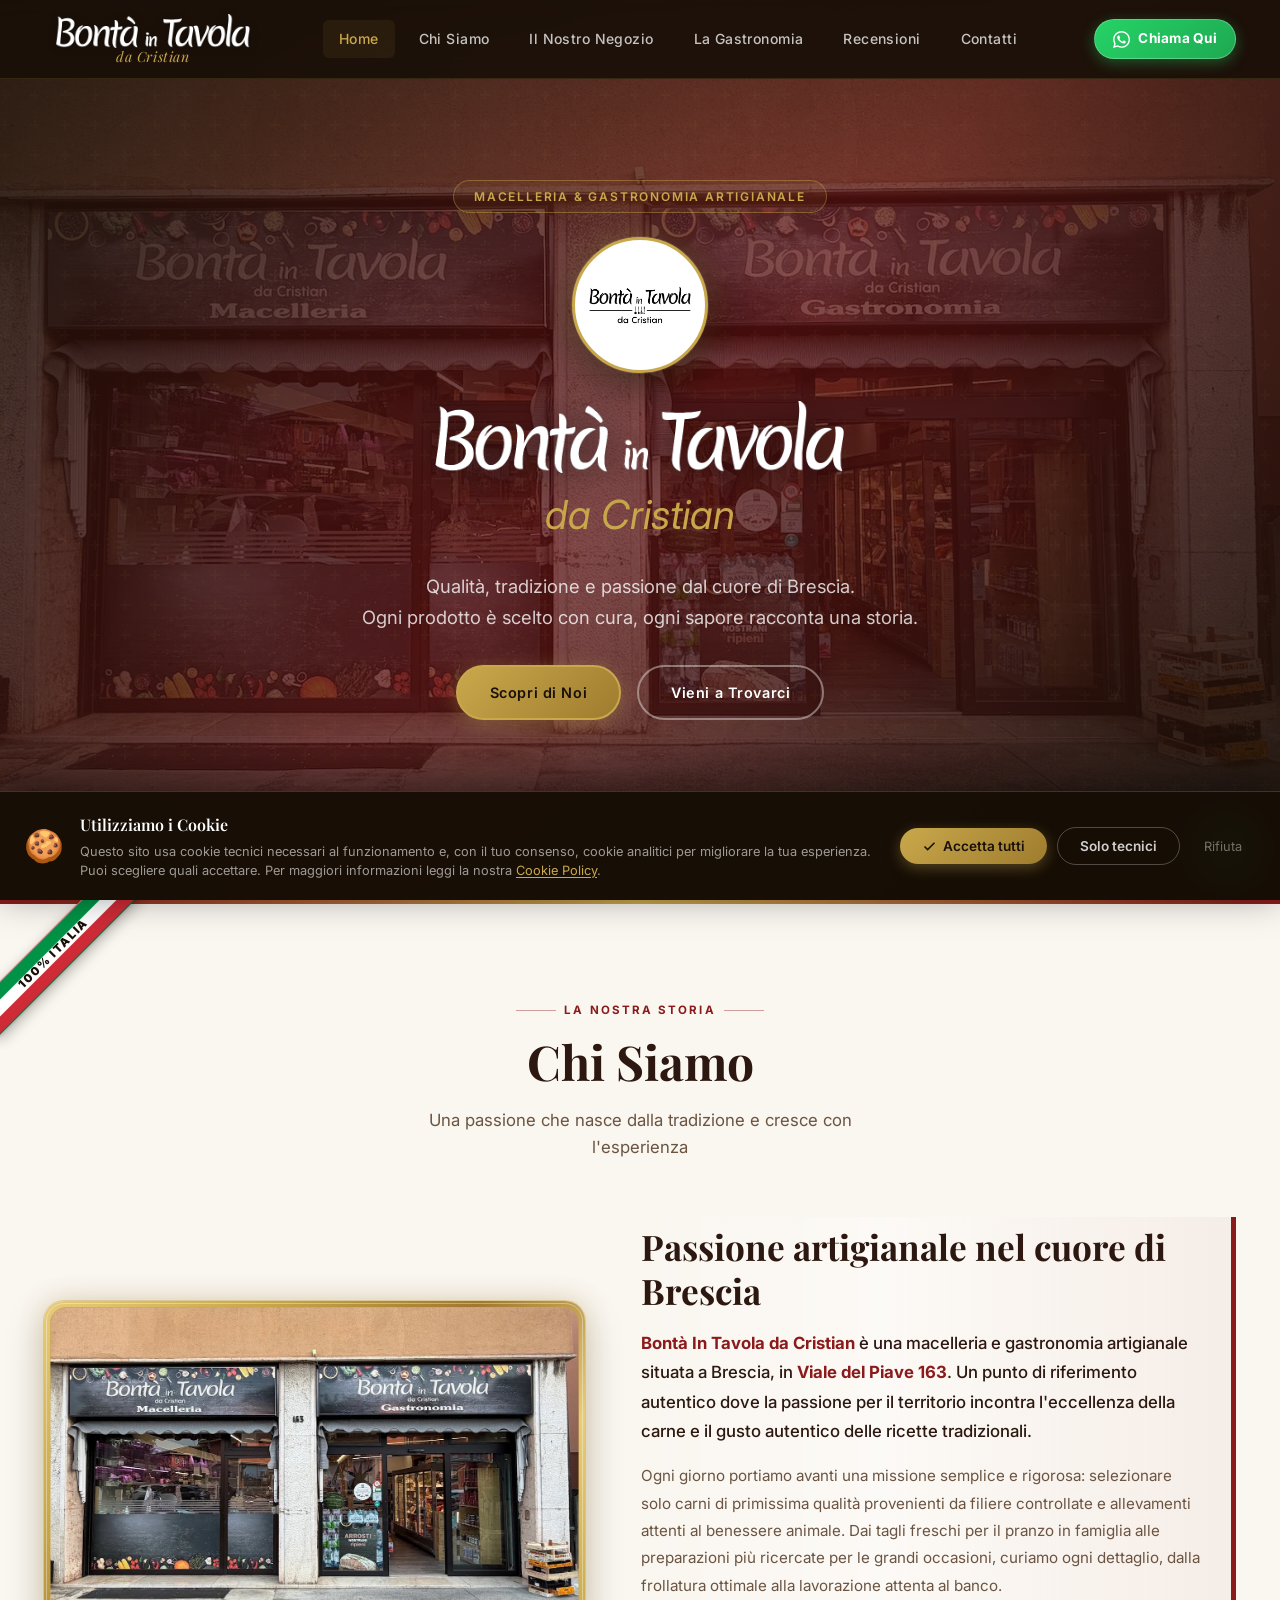
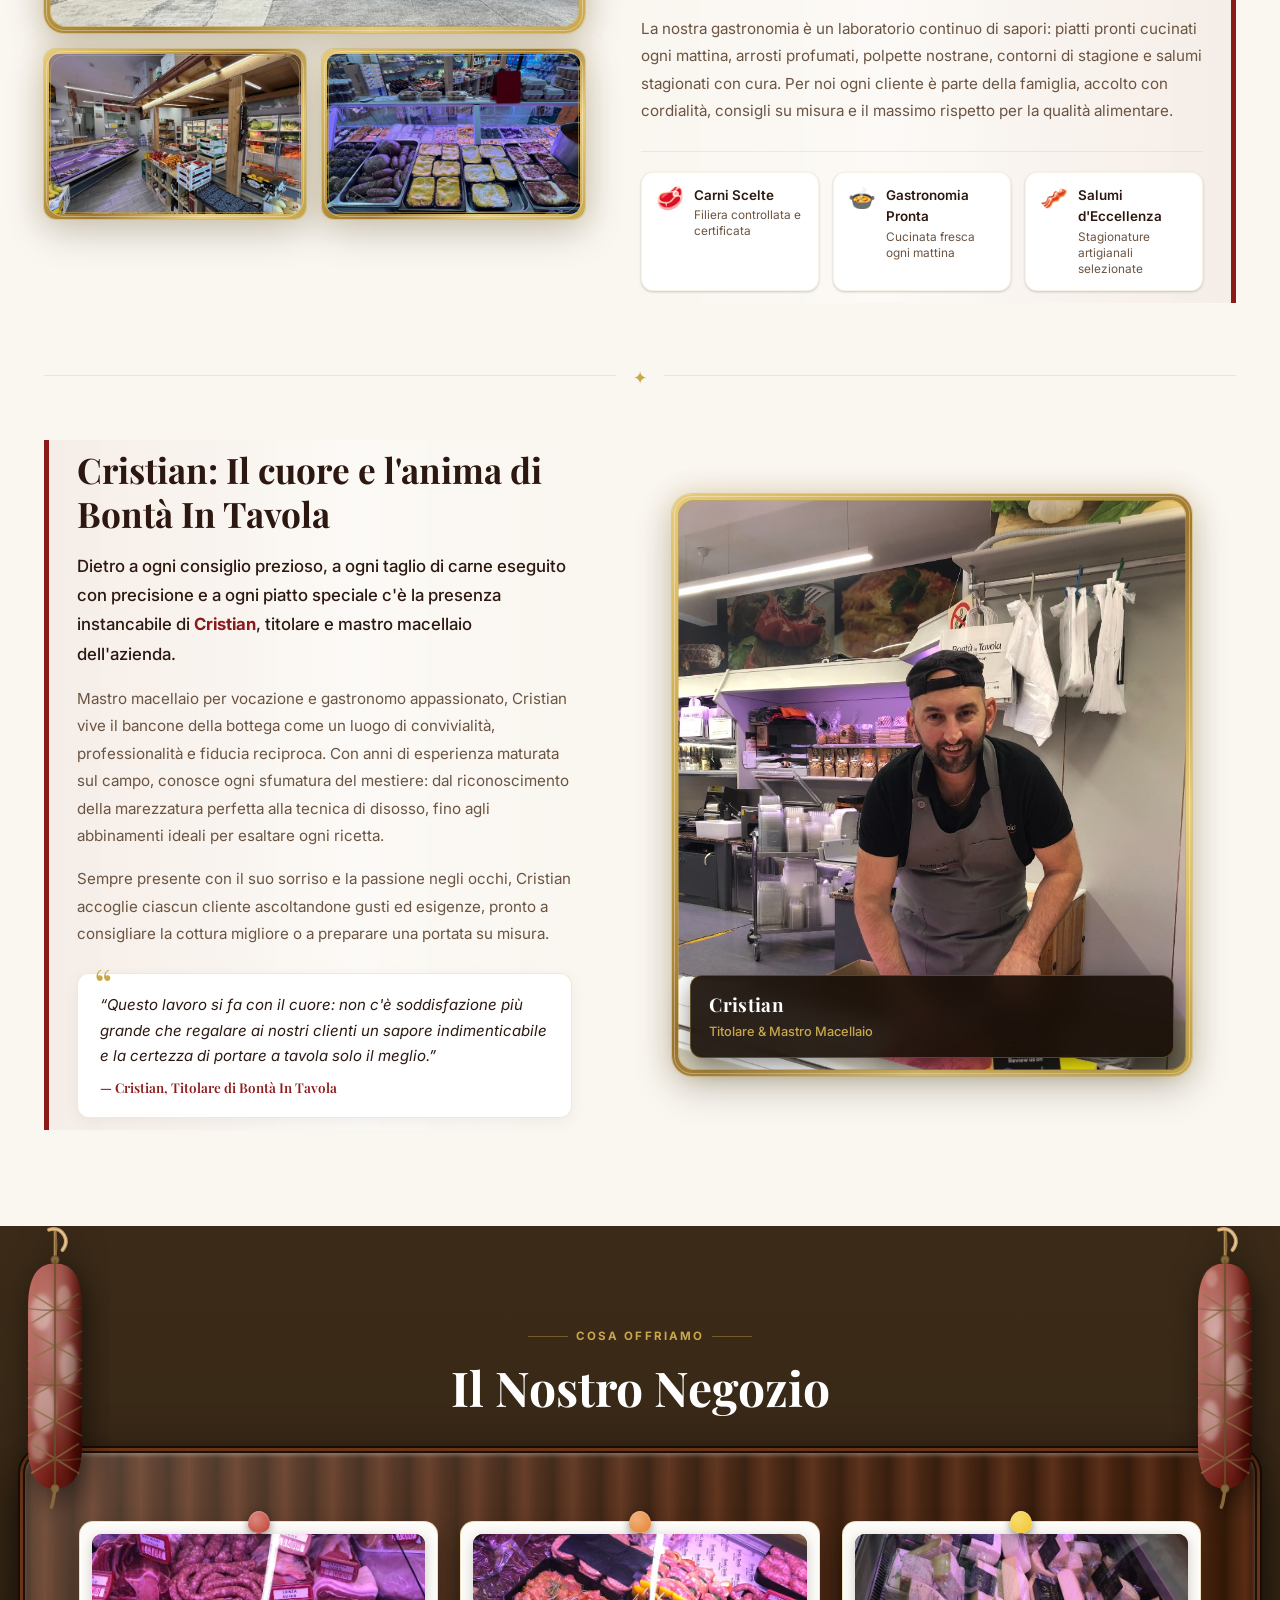
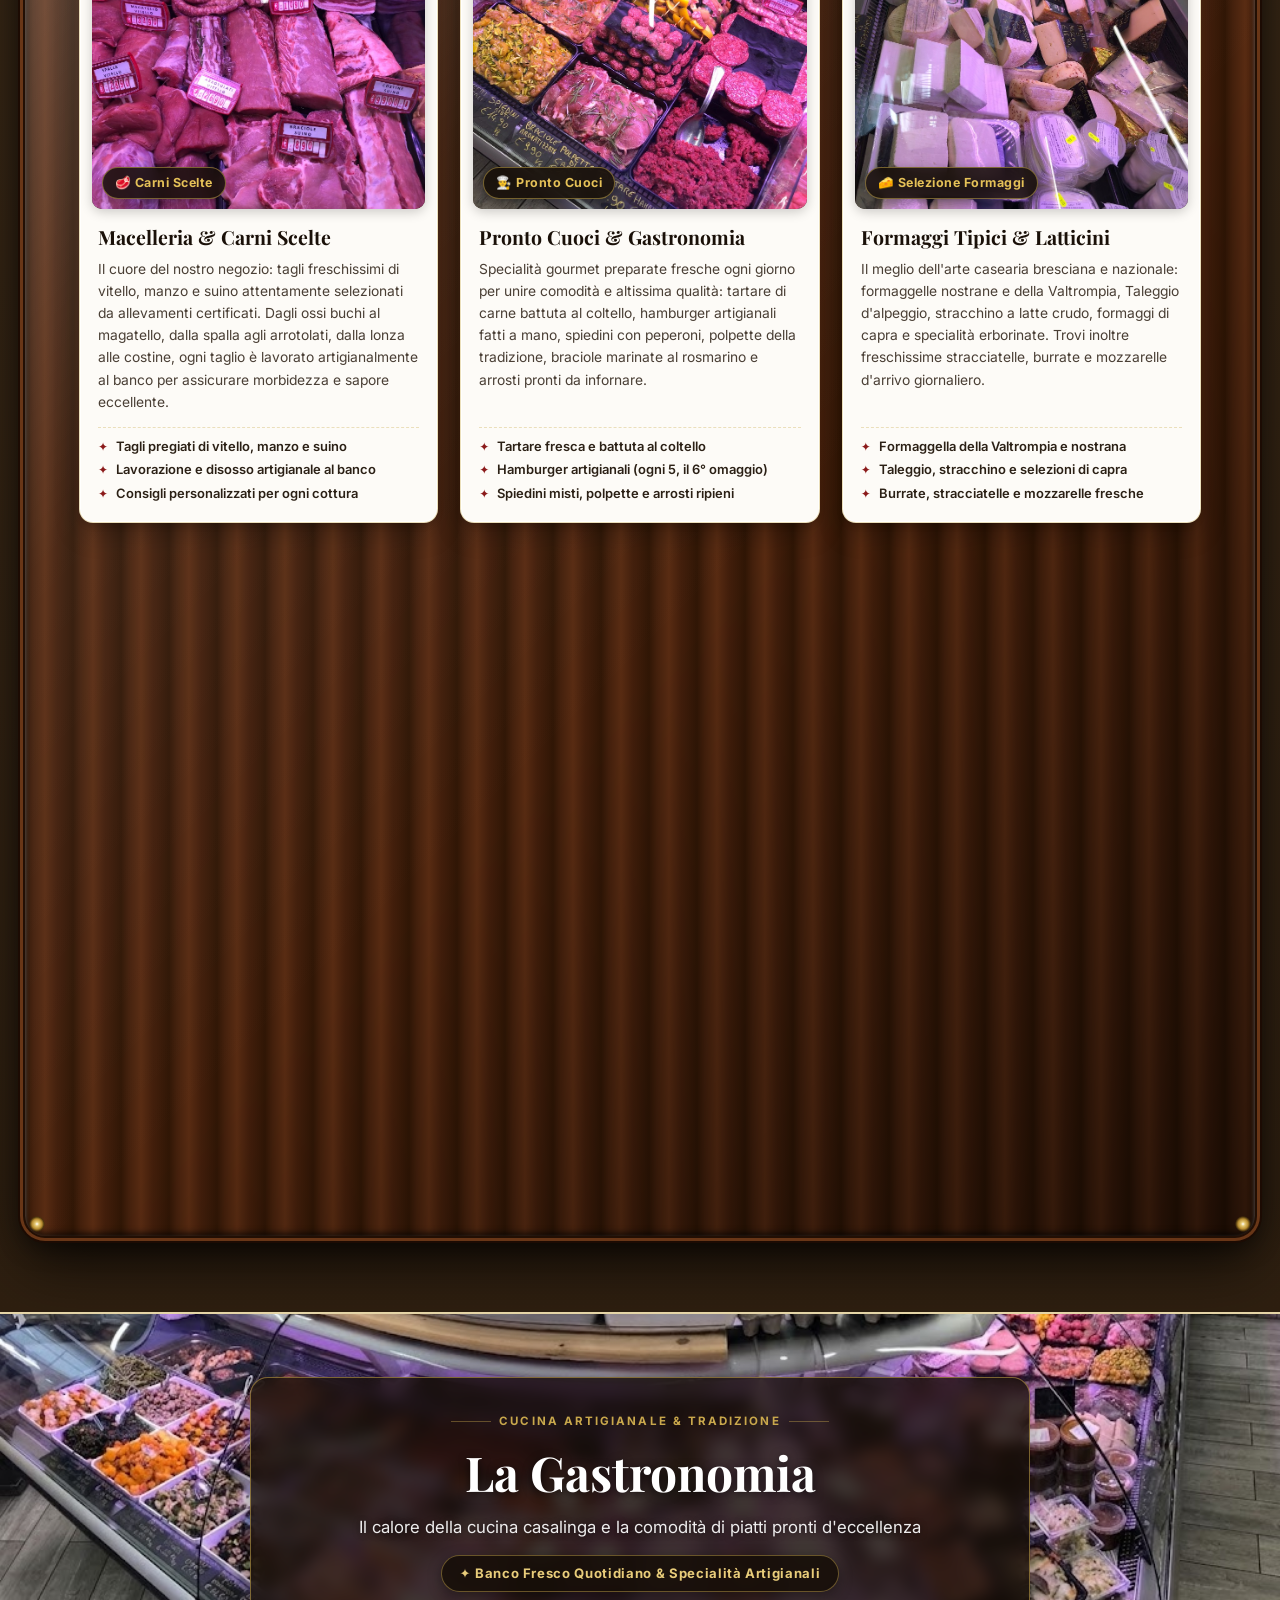
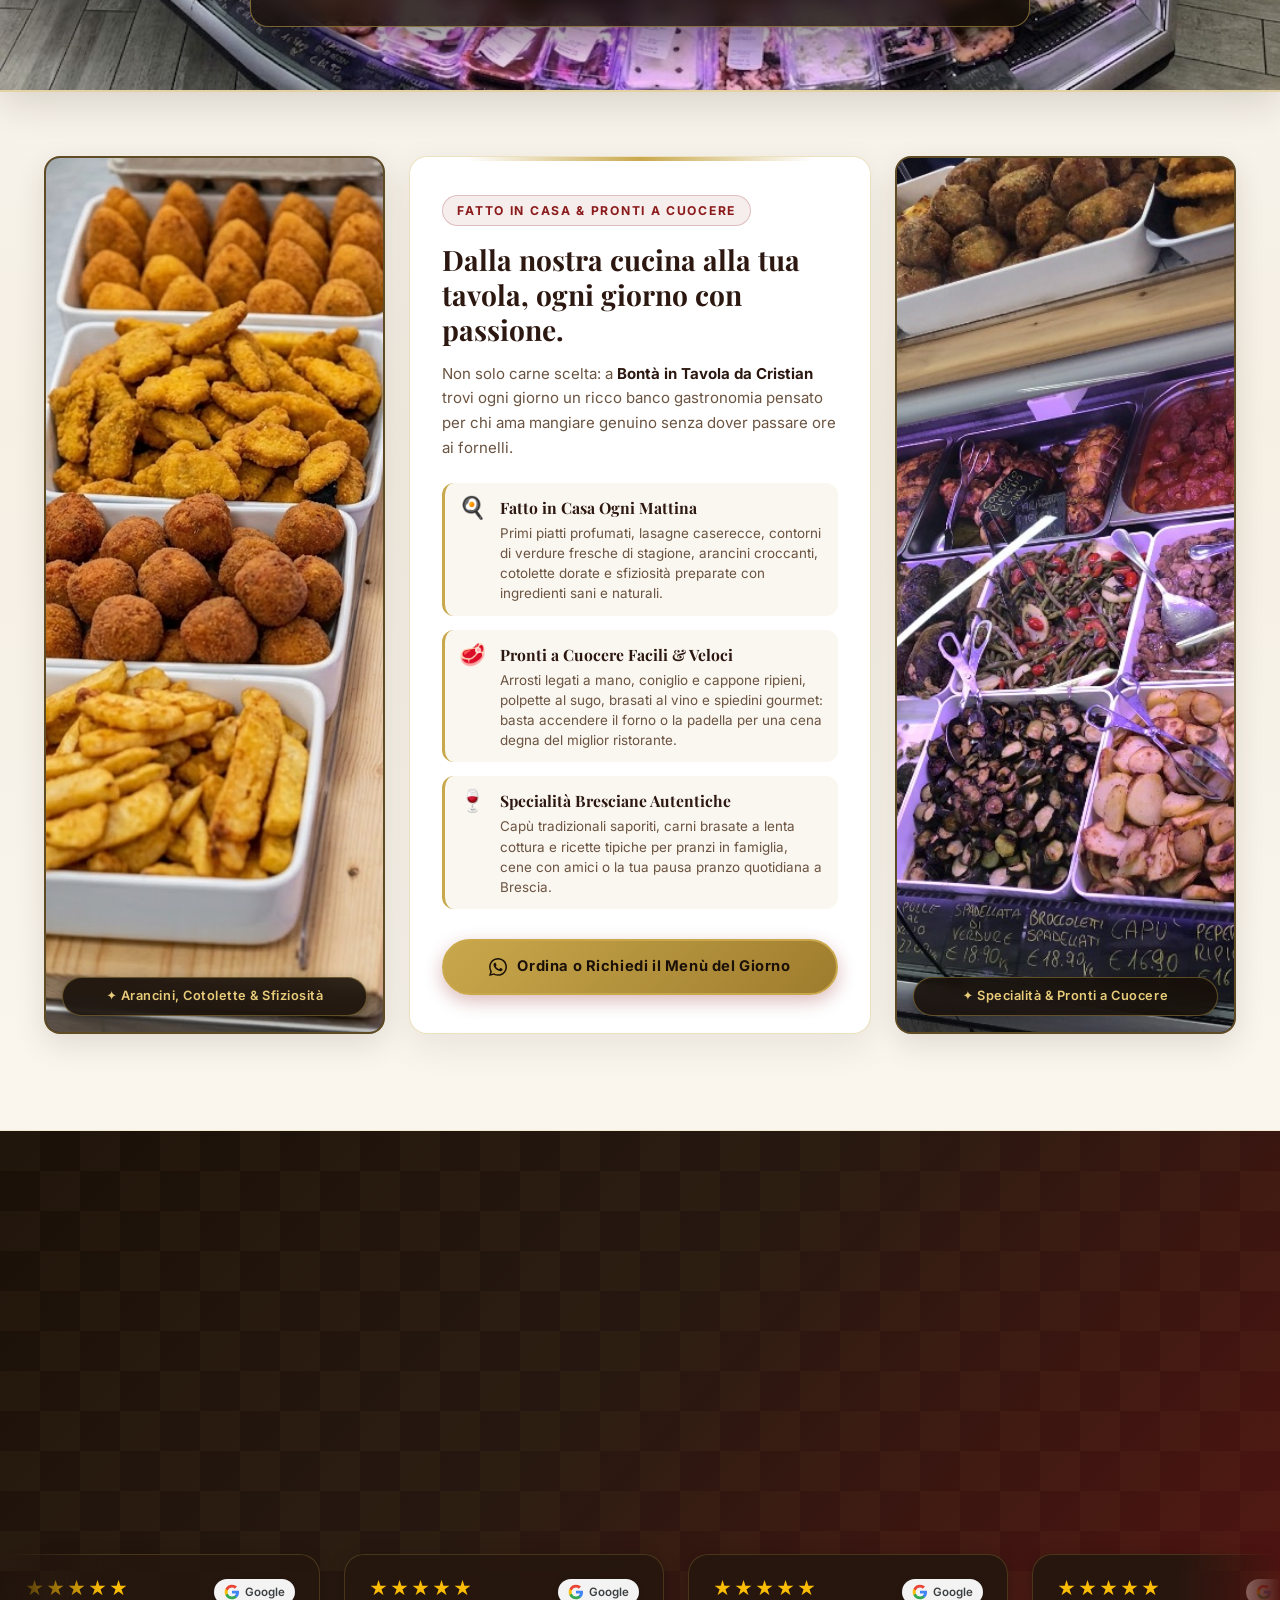
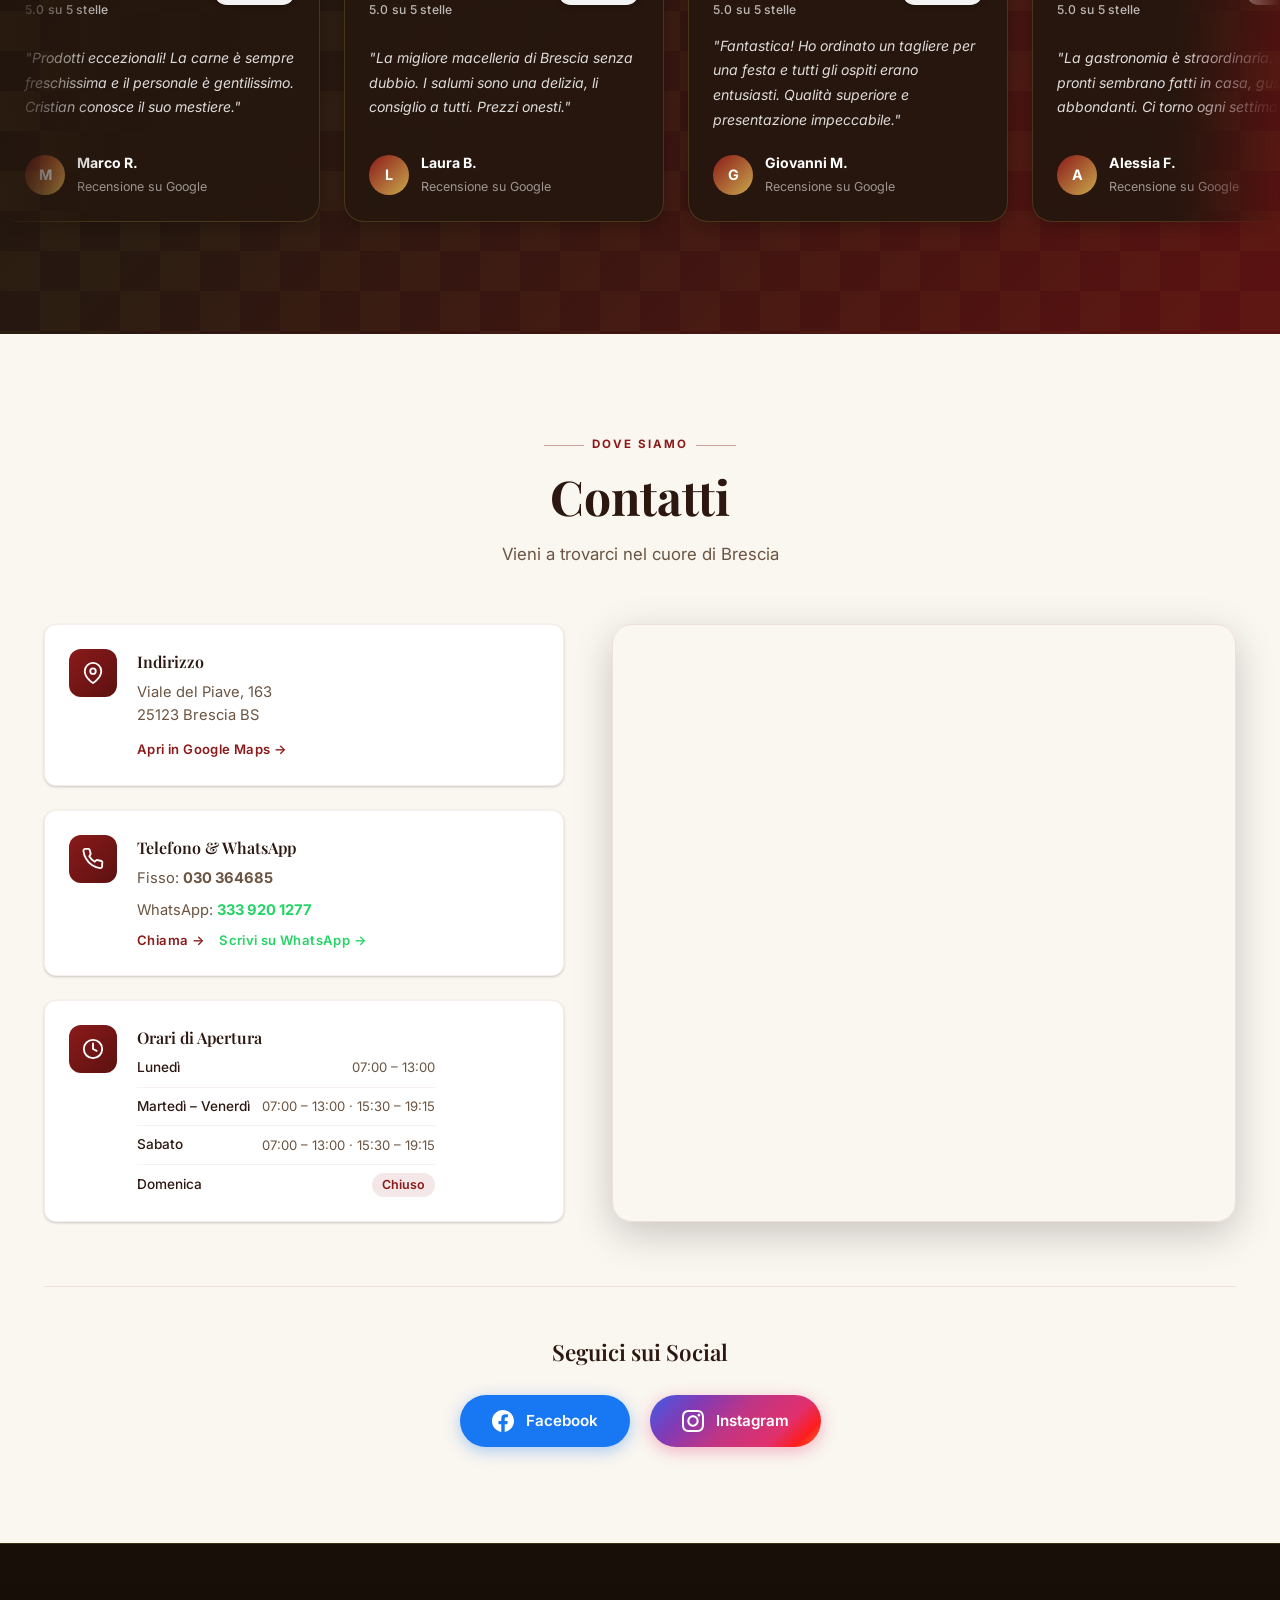
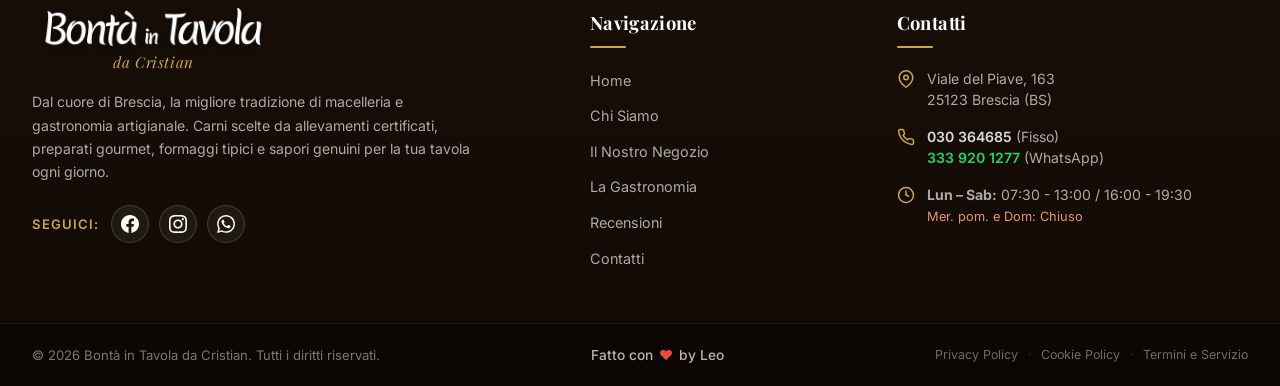
==== commit c0456130: "Add files via upload" ====
--- a/index.html
+++ b/index.html
@@ -6,6 +6,13 @@
   <title>Bontà In Tavola da Cristian – Macelleria Gastronomia Brescia</title>
   <meta name="description" content="Macelleria e gastronomia artigianale a Brescia. Carne fresca, salumi, gastronomia preparata con passione. Viale del Piave 163, Brescia." />
   <meta name="keywords" content="macelleria brescia, gastronomia brescia, carne fresca, salumi, bontà in tavola, cristian" />
+  <!-- Favicon -->
+  <link rel="apple-touch-icon" sizes="180x180" href="favicon_io/apple-touch-icon.png" />
+  <link rel="icon" type="image/png" sizes="32x32" href="favicon_io/favicon-32x32.png" />
+  <link rel="icon" type="image/png" sizes="16x16" href="favicon_io/favicon-16x16.png" />
+  <link rel="shortcut icon" href="favicon_io/favicon.ico" />
+  <link rel="manifest" href="favicon_io/site.webmanifest" />
+  <meta name="theme-color" content="#8B1A1A" />
   <!-- Preload immagini Hero critiche -->
   <link rel="preload" as="image" href="negozio-interni.jpg" />
   <link rel="preload" as="image" href="bonta-in-tavola-text.png" />
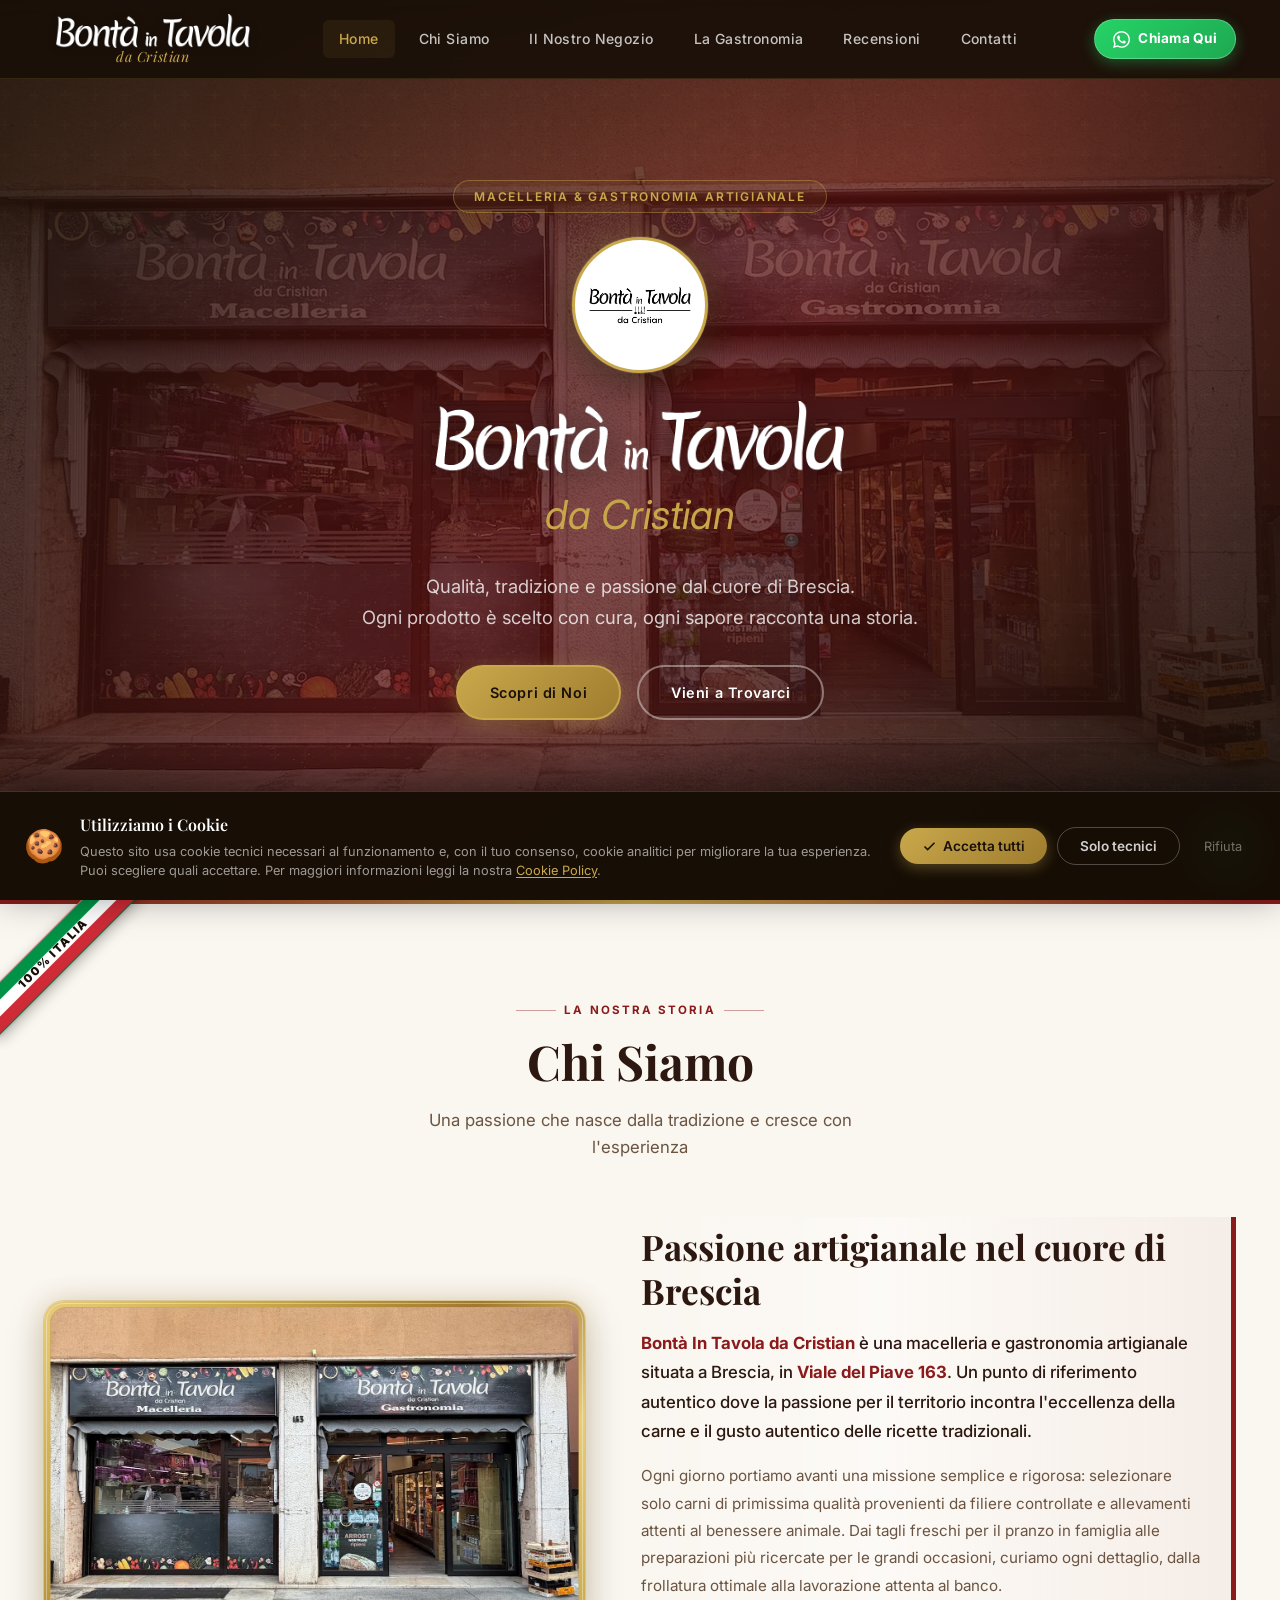
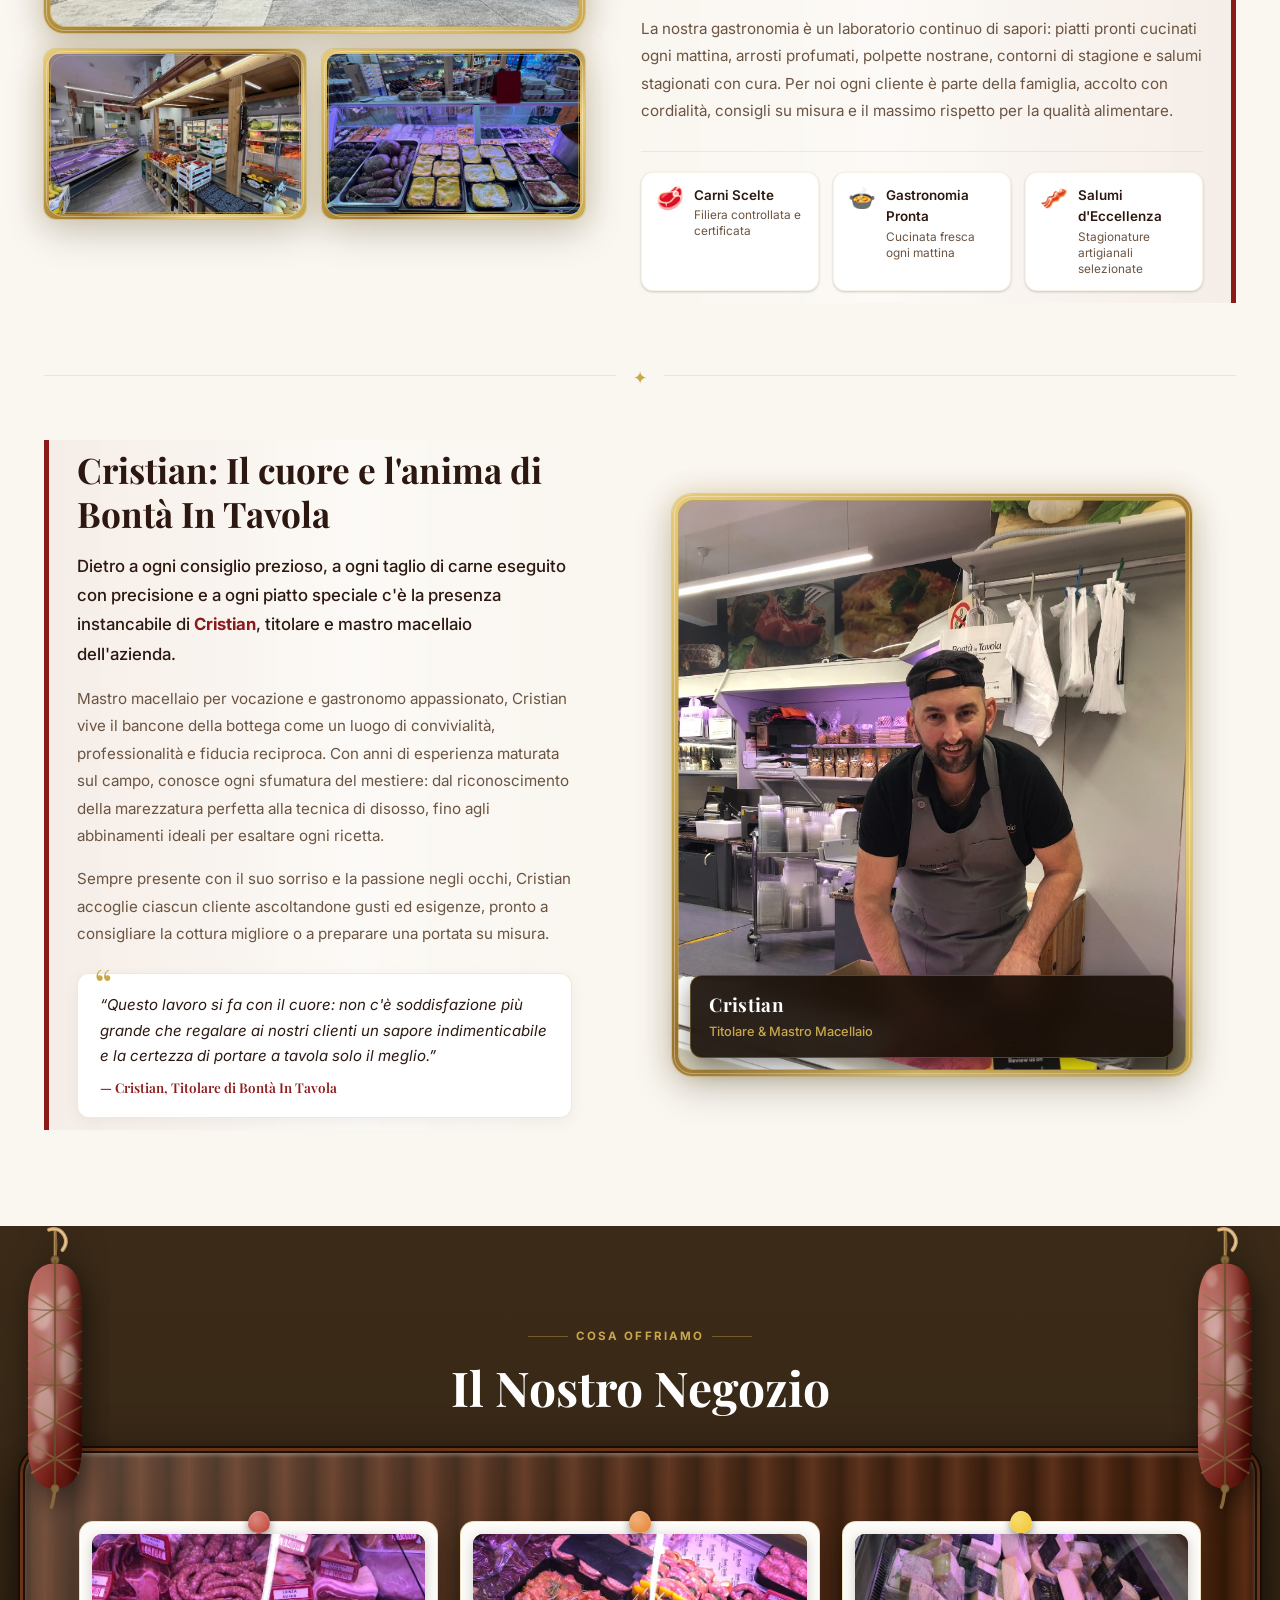
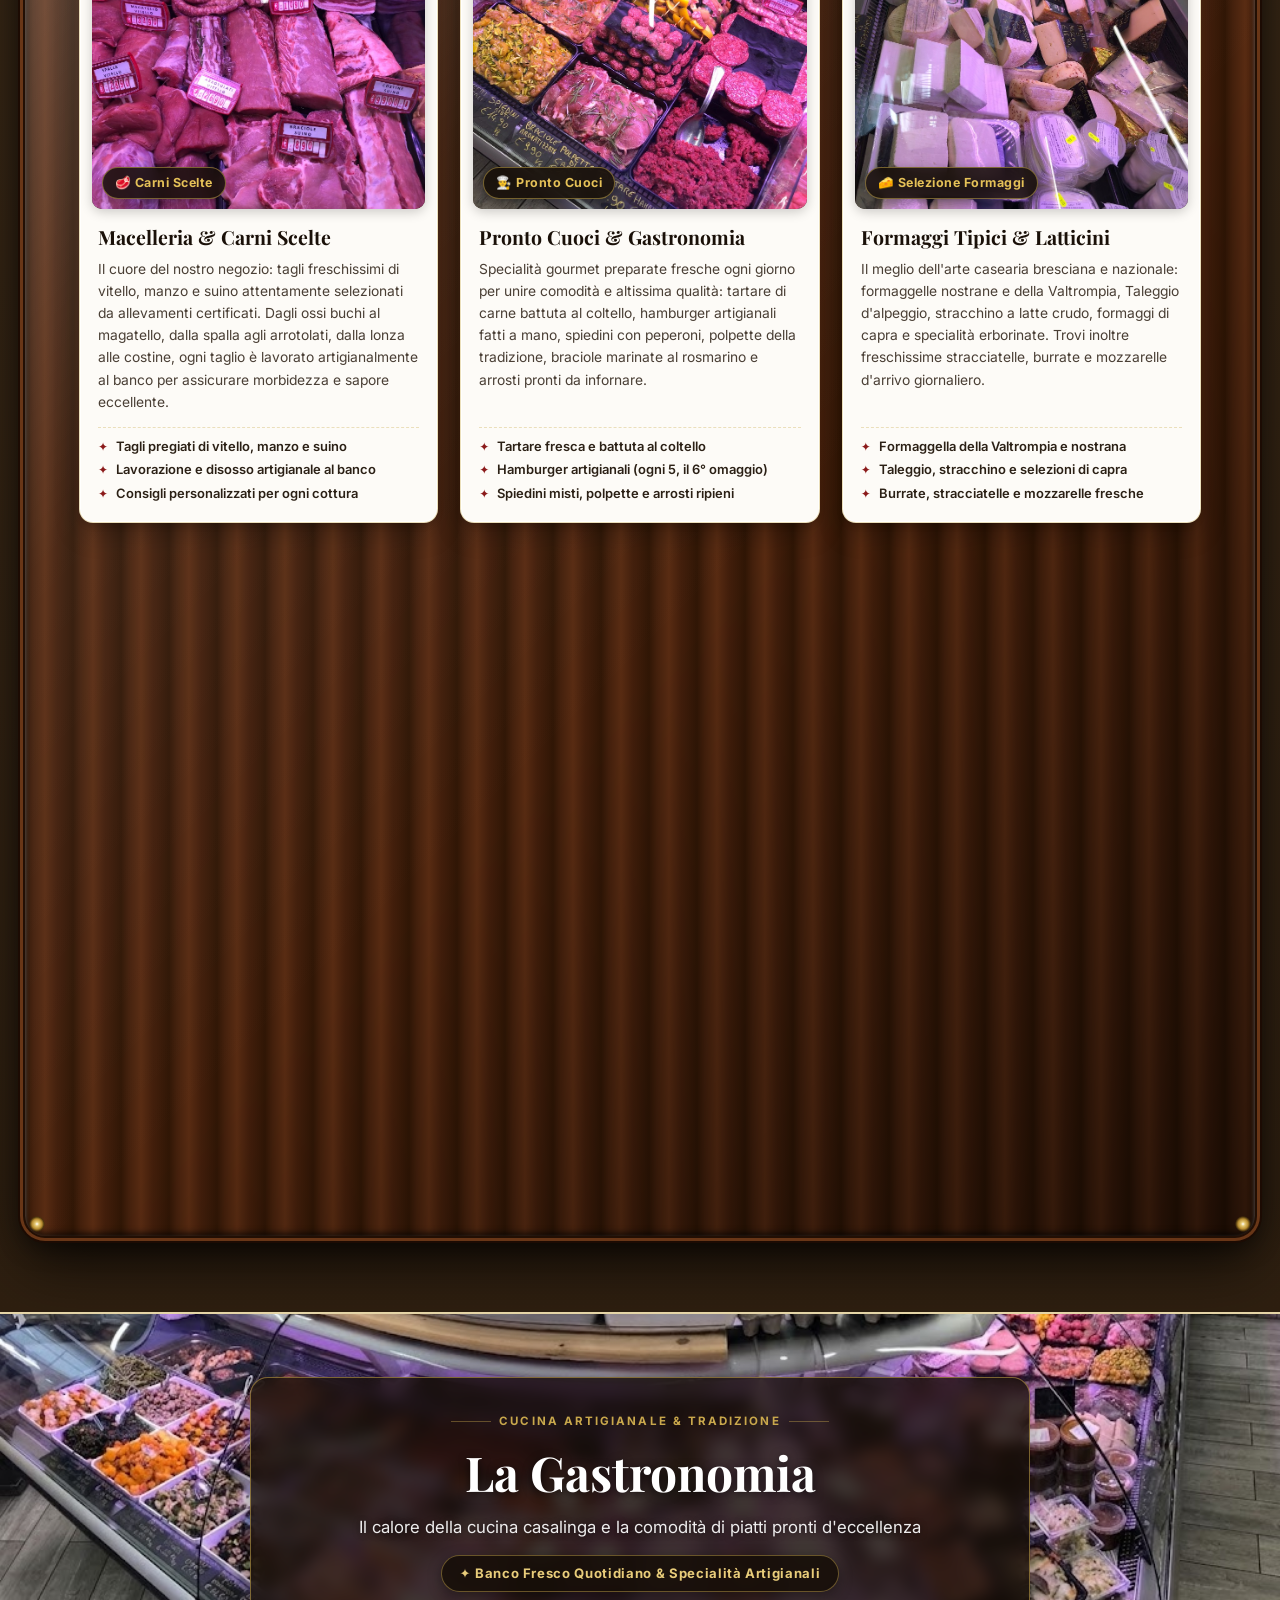
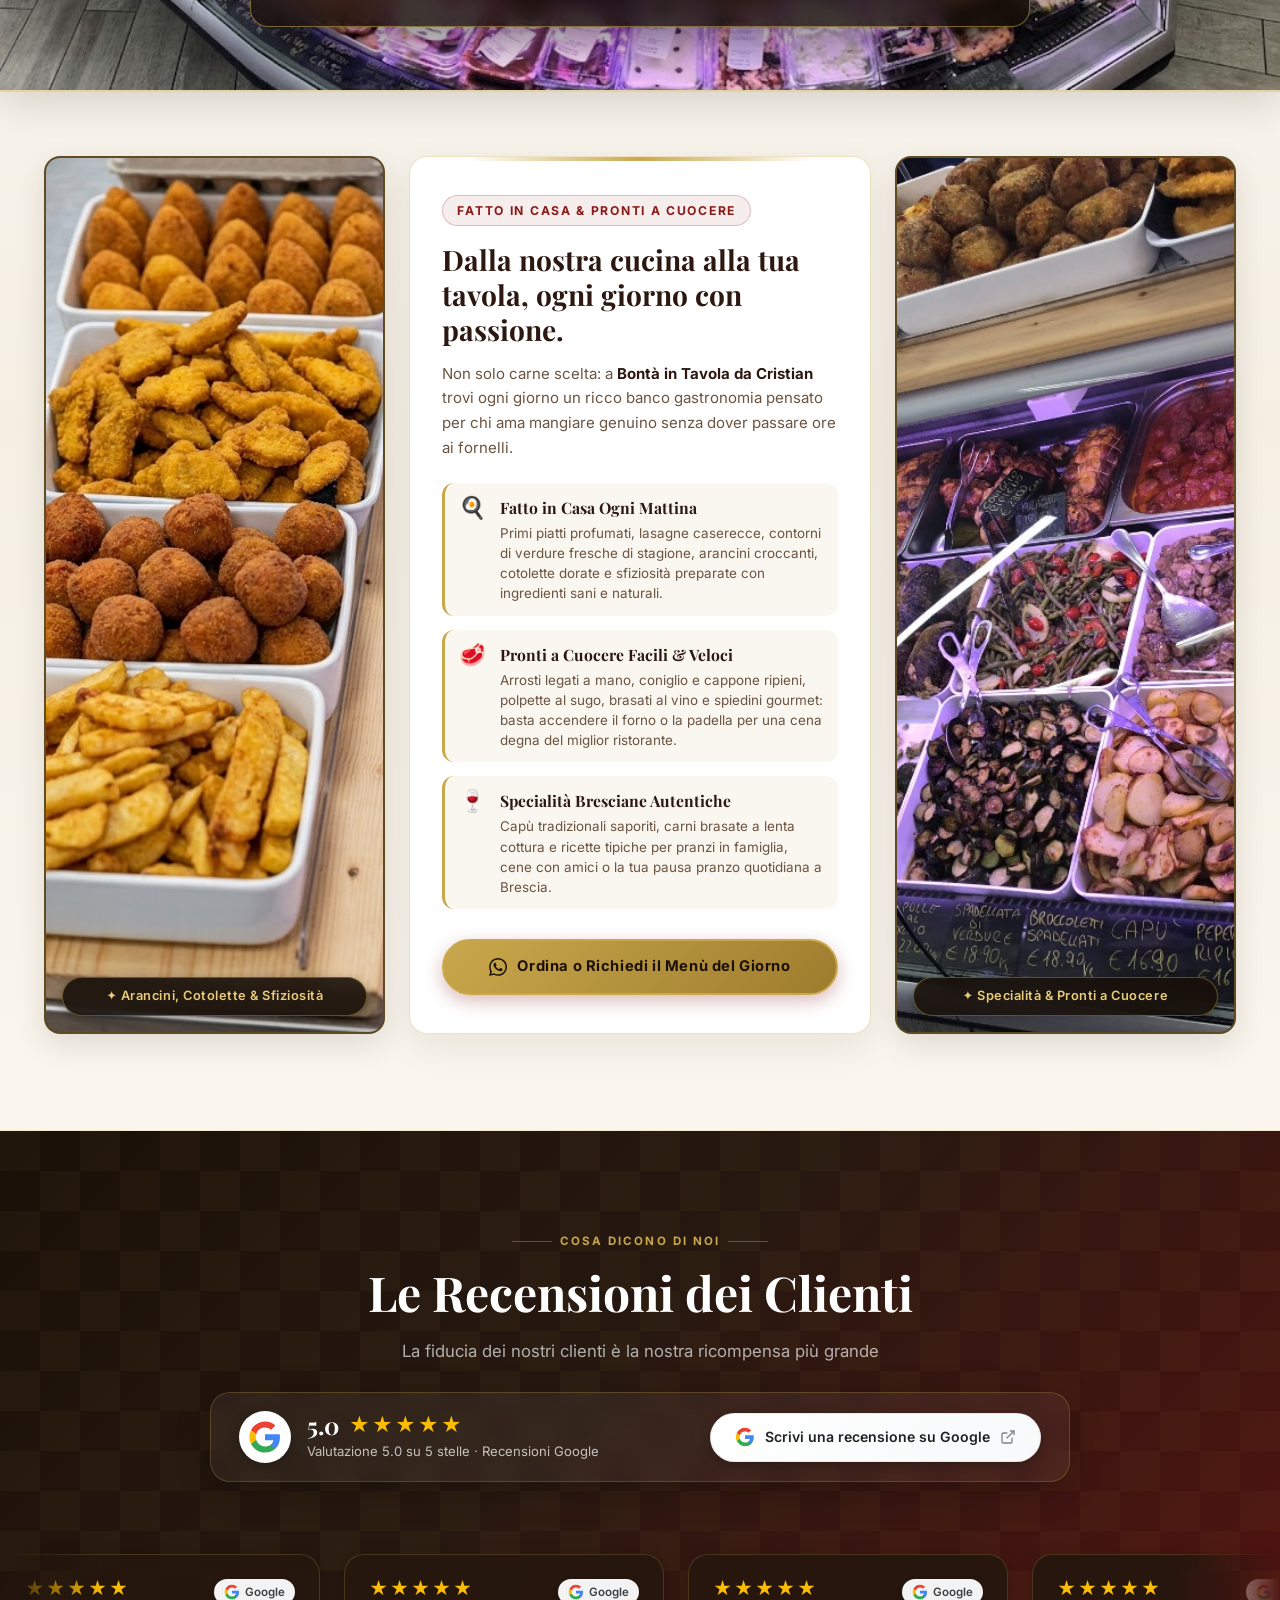
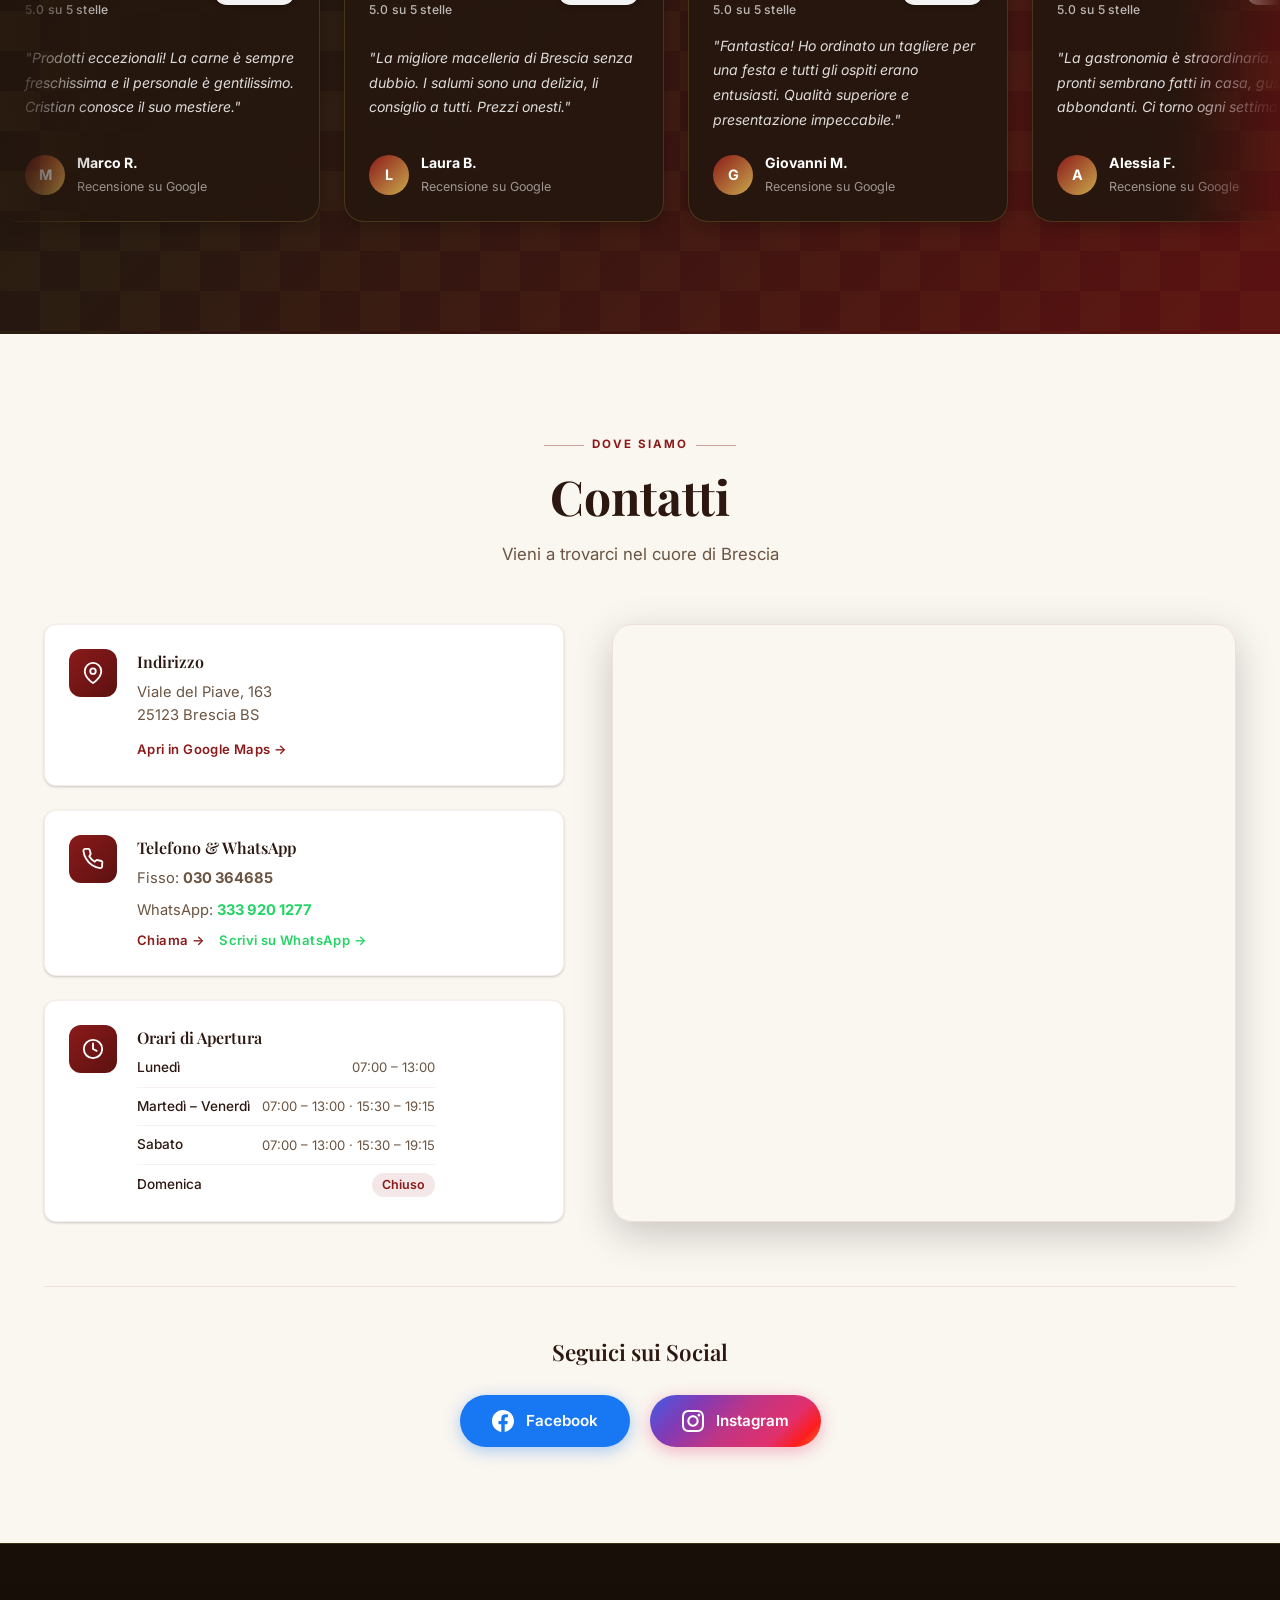
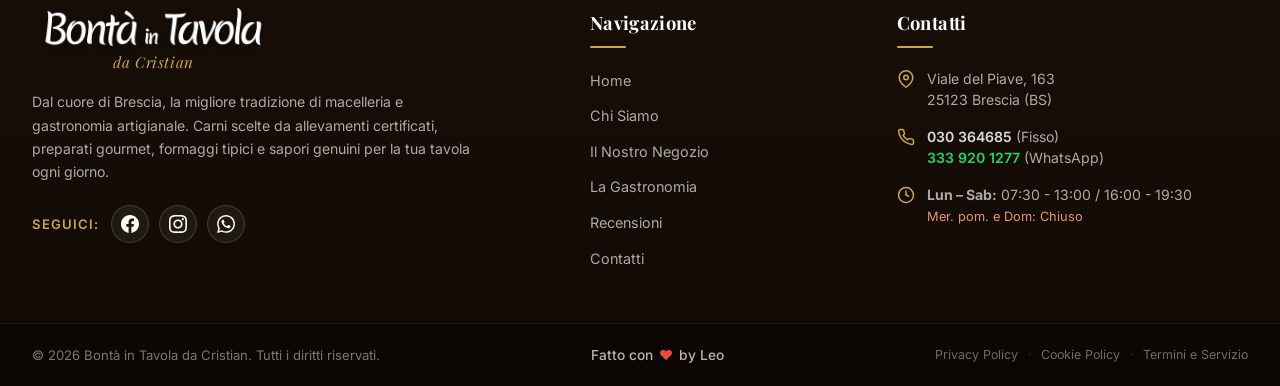
==== commit c47d690e: "Add files via upload" ====
--- a/index.html
+++ b/index.html
@@ -6,6 +6,8 @@
   <title>Bontà In Tavola da Cristian – Macelleria Gastronomia Brescia</title>
   <meta name="description" content="Macelleria e gastronomia artigianale a Brescia. Carne fresca, salumi, gastronomia preparata con passione. Viale del Piave 163, Brescia." />
   <meta name="keywords" content="macelleria brescia, gastronomia brescia, carne fresca, salumi, bontà in tavola, cristian" />
+  <link rel="canonical" href="https://bontaintavola.netlify.app/" />
+  <meta name="robots" content="index, follow" />
   <!-- Favicon -->
   <link rel="apple-touch-icon" sizes="180x180" href="favicon_io/apple-touch-icon.png" />
   <link rel="icon" type="image/png" sizes="32x32" href="favicon_io/favicon-32x32.png" />
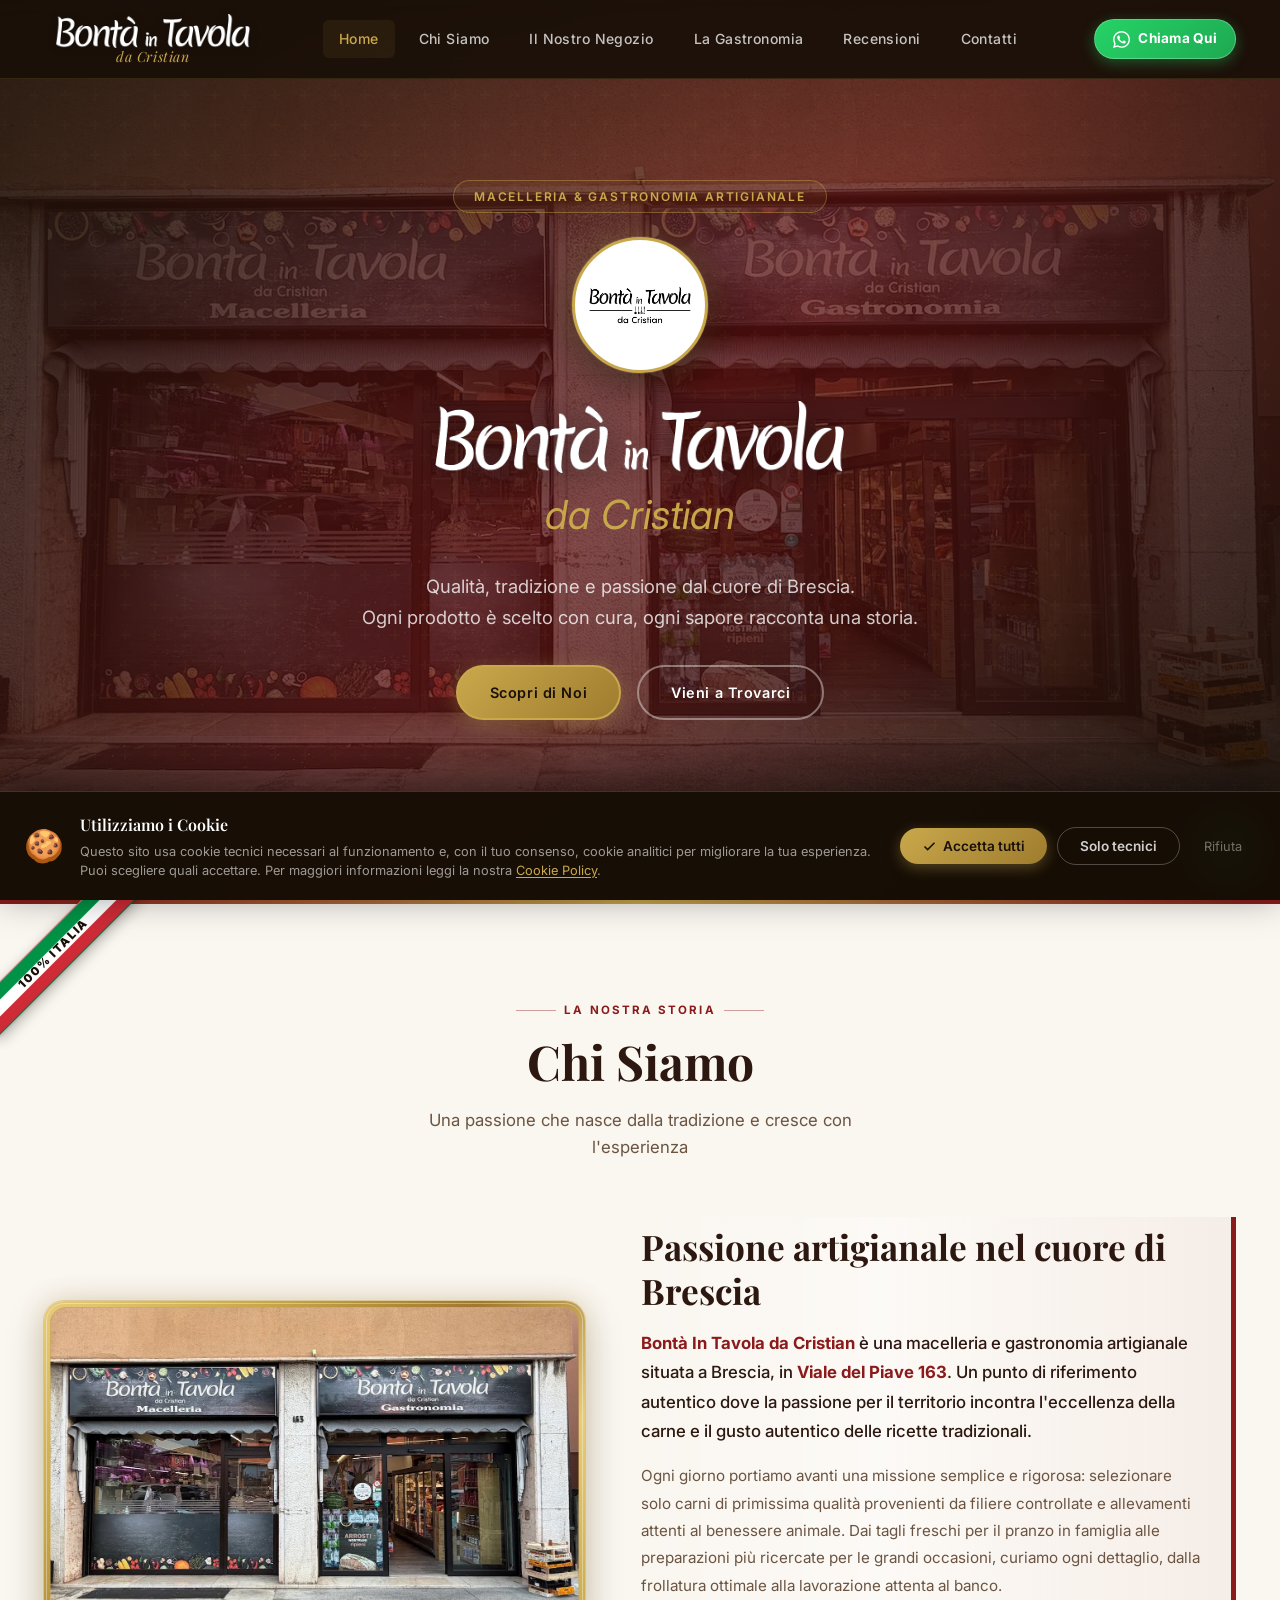
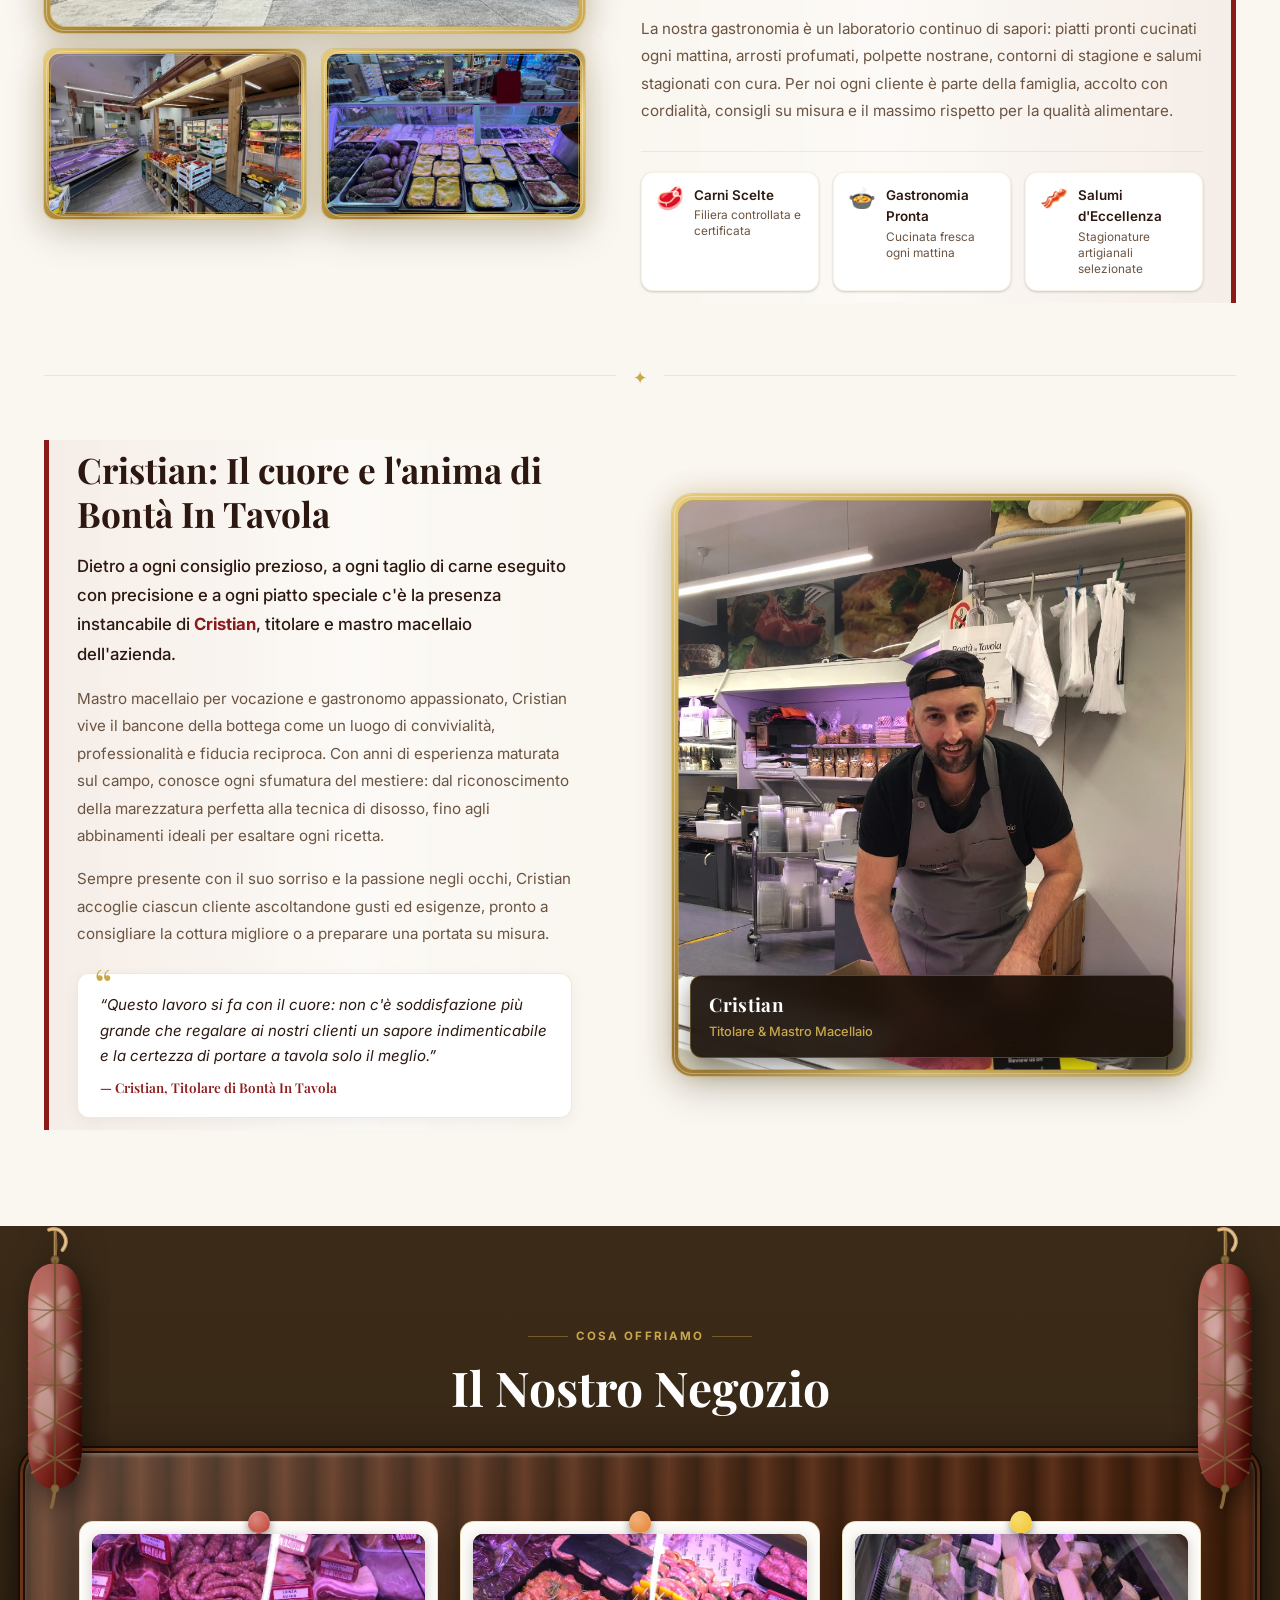
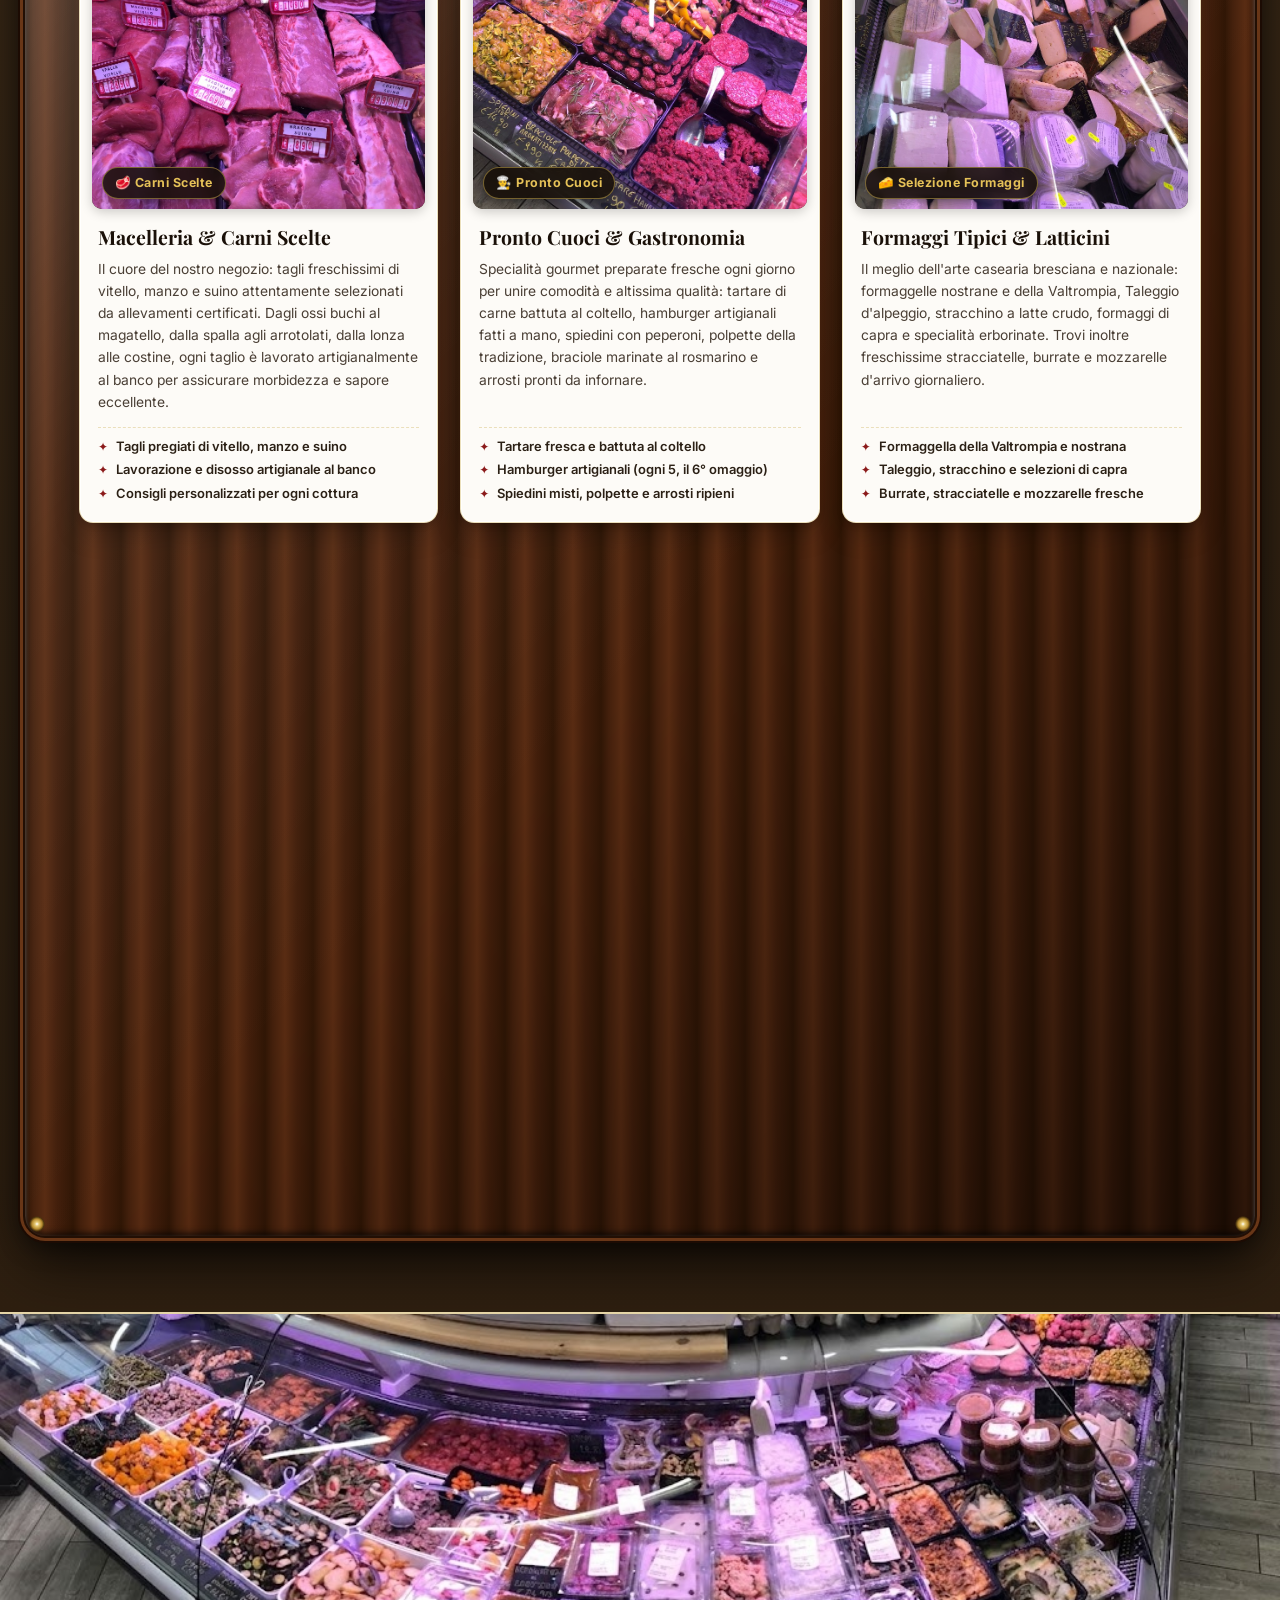
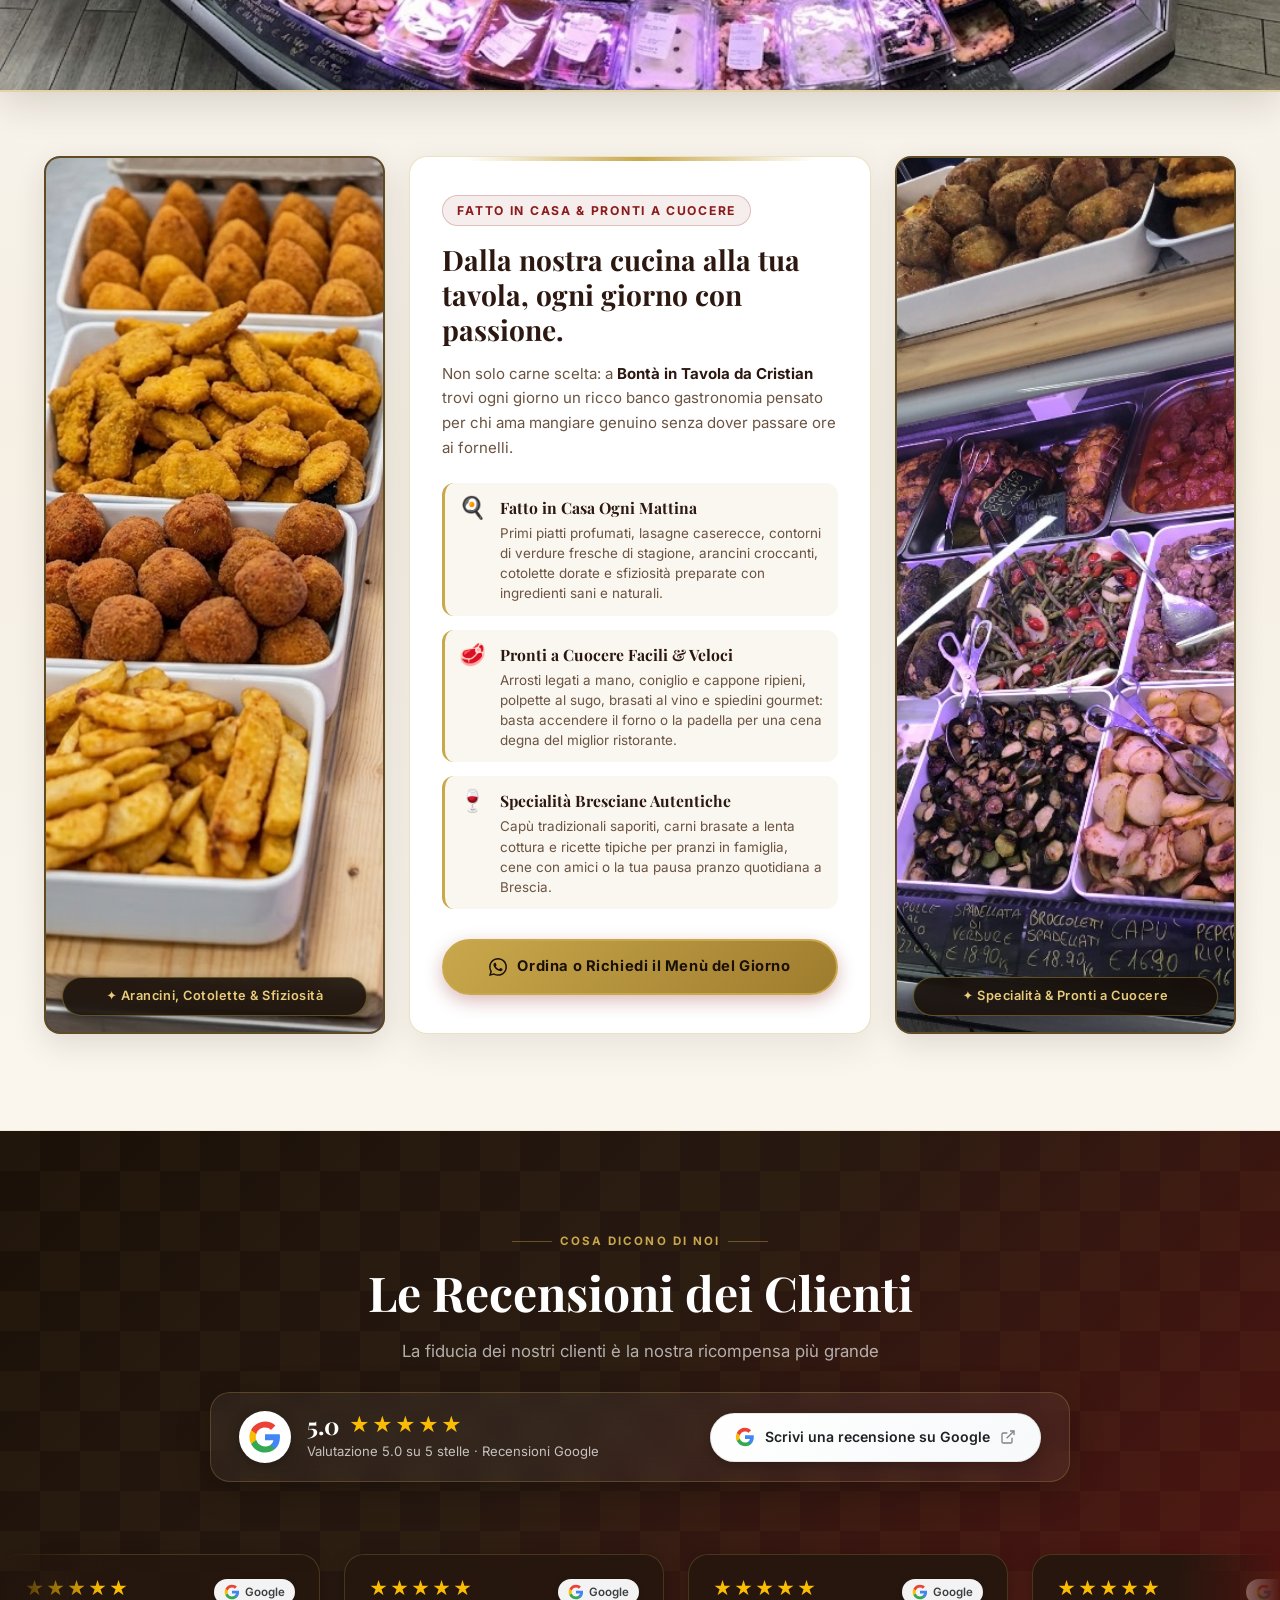
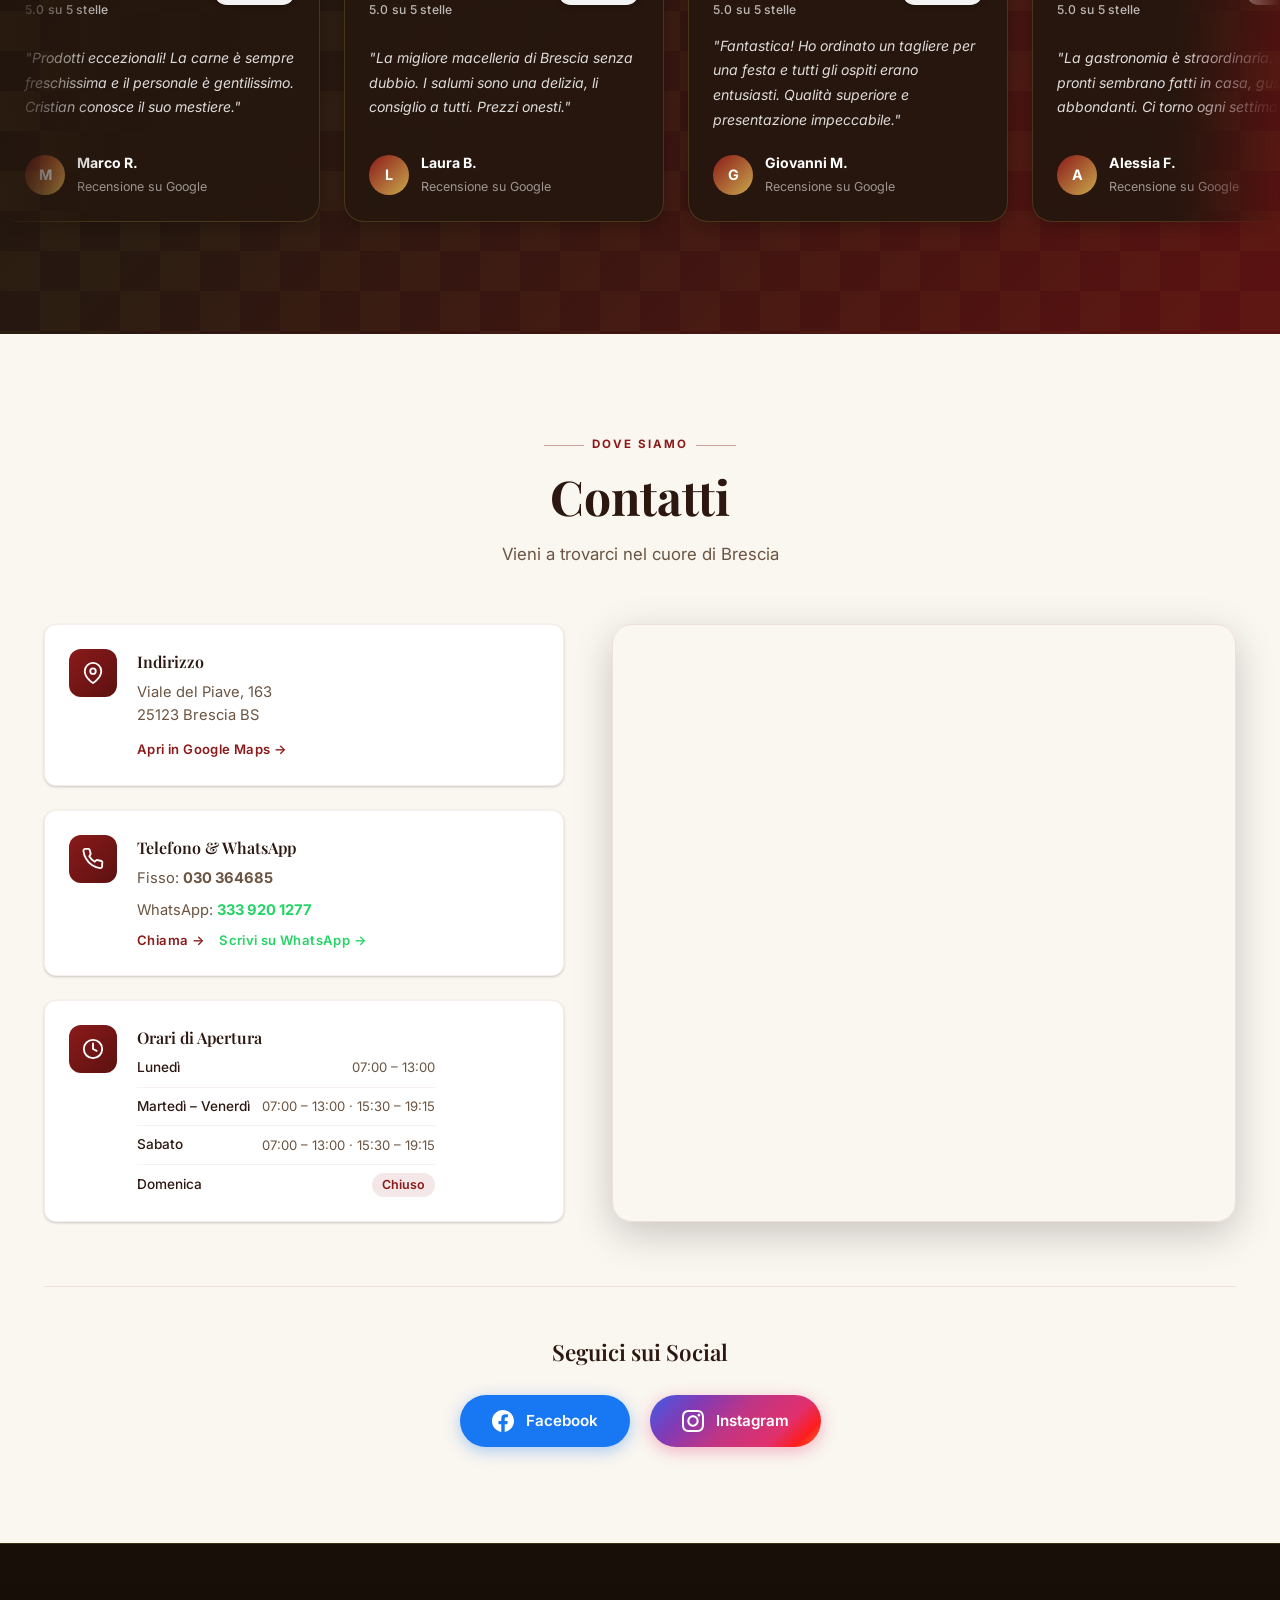
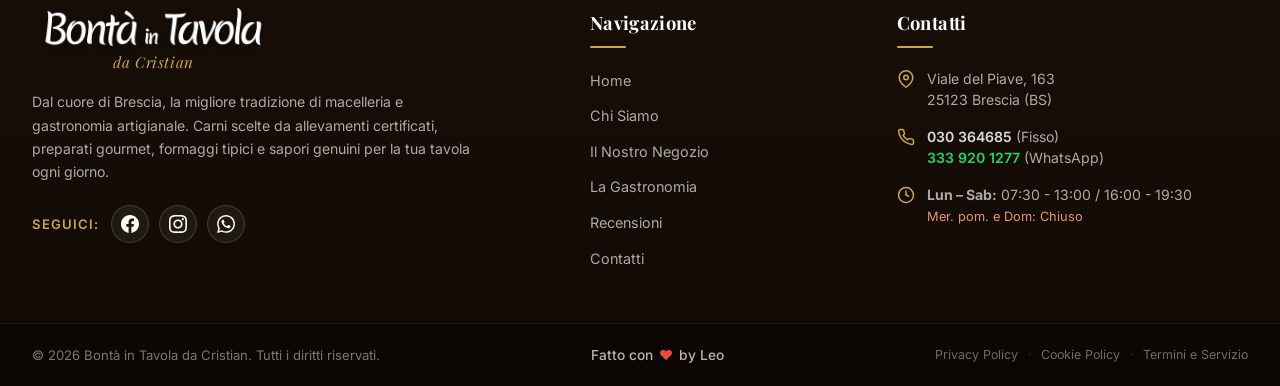
==== commit aef0126b: "Add files via upload" ====
--- a/index.html
+++ b/index.html
@@ -3,11 +3,133 @@
 <head>
   <meta charset="UTF-8" />
   <meta name="viewport" content="width=device-width, initial-scale=1.0" />
-  <title>Bontà In Tavola da Cristian – Macelleria Gastronomia Brescia</title>
-  <meta name="description" content="Macelleria e gastronomia artigianale a Brescia. Carne fresca, salumi, gastronomia preparata con passione. Viale del Piave 163, Brescia." />
-  <meta name="keywords" content="macelleria brescia, gastronomia brescia, carne fresca, salumi, bontà in tavola, cristian" />
+  <!-- SEO Primario: Titolo & Descrizione Ottimizzati per Posizionamento Locale Brescia -->
+  <title>Bontà In Tavola da Cristian | Macelleria &amp; Gastronomia Artigianale a Brescia</title>
+  <meta name="description" content="Macelleria e gastronomia artigianale a Brescia in Viale del Piave 163. Carni scelte di prima qualità, salumi tipici, piatti pronti e specialità da asporto fatte in casa ogni giorno. Ordina su WhatsApp al 333 920 1277!" />
+  <meta name="keywords" content="macelleria brescia, gastronomia brescia, macelleria viale del piave brescia, carne fresca brescia, piatti pronti brescia, salumi brescia, gastronomia artigianale, preparati carne, spiedo brescia, cibi da asporto brescia, bonta in tavola da cristian" />
+  <meta name="author" content="Bontà In Tavola da Cristian" />
   <link rel="canonical" href="https://bontaintavola.netlify.app/" />
-  <meta name="robots" content="index, follow" />
+  <meta name="robots" content="index, follow, max-image-preview:large, max-snippet:-1, max-video-preview:-1" />
+
+  <!-- Local SEO / Geotagging per Brescia -->
+  <meta name="geo.region" content="IT-BS" />
+  <meta name="geo.placename" content="Brescia" />
+  <meta name="geo.position" content="45.532847;10.237255" />
+  <meta name="ICBM" content="45.532847, 10.237255" />
+
+  <!-- Open Graph / Facebook / WhatsApp (Anteprime ricche per condivisione) -->
+  <meta property="og:type" content="business.business" />
+  <meta property="og:site_name" content="Bontà In Tavola da Cristian" />
+  <meta property="og:locale" content="it_IT" />
+  <meta property="og:title" content="Bontà In Tavola da Cristian | Macelleria &amp; Gastronomia Artigianale a Brescia" />
+  <meta property="og:description" content="Carni di prima scelta, salumi tipici e piatti pronti fatti in casa ogni giorno. Vieni in Viale del Piave 163 a Brescia o ordina comodamente su WhatsApp al 333 920 1277!" />
+  <meta property="og:url" content="https://bontaintavola.netlify.app/" />
+  <meta property="og:image" content="https://bontaintavola.netlify.app/gastronomia-banco-1.jpg" />
+  <meta property="og:image:secure_url" content="https://bontaintavola.netlify.app/gastronomia-banco-1.jpg" />
+  <meta property="og:image:type" content="image/jpeg" />
+  <meta property="og:image:width" content="1200" />
+  <meta property="og:image:height" content="800" />
+  <meta property="og:image:alt" content="Banco Gastronomia e Macelleria Bontà In Tavola da Cristian a Brescia" />
+  <meta property="business:contact_data:street_address" content="Viale del Piave, 163" />
+  <meta property="business:contact_data:locality" content="Brescia" />
+  <meta property="business:contact_data:postal_code" content="25123" />
+  <meta property="business:contact_data:country_name" content="Italy" />
+  <meta property="business:contact_data:phone_number" content="+39030364685" />
+  <meta property="business:contact_data:website" content="https://bontaintavola.netlify.app/" />
+
+  <!-- Twitter Card -->
+  <meta name="twitter:card" content="summary_large_image" />
+  <meta name="twitter:title" content="Bontà In Tavola da Cristian | Macelleria &amp; Gastronomia a Brescia" />
+  <meta name="twitter:description" content="Carni di prima scelta, salumi tipici e gastronomia artigianale con piatti pronti ogni giorno a Brescia." />
+  <meta name="twitter:image" content="https://bontaintavola.netlify.app/gastronomia-banco-1.jpg" />
+  <meta name="twitter:image:alt" content="Banco Gastronomia e Macelleria Bontà In Tavola" />
+
+  <!-- Dati Strutturati Schema.org JSON-LD per Local Business / Macelleria & Gastronomia -->
+  <script type="application/ld+json">
+  {
+    "@context": "https://schema.org",
+    "@type": ["ButcherShop", "FastFoodService", "Store"],
+    "@id": "https://bontaintavola.netlify.app/#localbusiness",
+    "name": "Bontà In Tavola da Cristian",
+    "alternateName": "Bontà In Tavola",
+    "description": "Macelleria e gastronomia artigianale a Brescia. Carni selezionate di prima scelta, salumi tipici bresciani e nazionali, piatti pronti da asporto e preparati a cuocere fatti in casa ogni giorno.",
+    "url": "https://bontaintavola.netlify.app/",
+    "logo": "https://bontaintavola.netlify.app/logo-bonta.png",
+    "image": [
+      "https://bontaintavola.netlify.app/gastronomia-banco-1.jpg",
+      "https://bontaintavola.netlify.app/negozio-interni.jpg",
+      "https://bontaintavola.netlify.app/gastronomia-banco-2.jpg"
+    ],
+    "telephone": "+39030364685",
+    "priceRange": "$$",
+    "currenciesAccepted": "EUR",
+    "paymentAccepted": "Cash, Credit Card, Bancomat, Satispay",
+    "address": {
+      "@type": "PostalAddress",
+      "streetAddress": "Viale del Piave, 163",
+      "addressLocality": "Brescia",
+      "addressRegion": "BS",
+      "postalCode": "25123",
+      "addressCountry": "IT"
+    },
+    "geo": {
+      "@type": "GeoCoordinates",
+      "latitude": 45.532847,
+      "longitude": 10.237255
+    },
+    "hasMap": "https://maps.google.com/maps?q=Viale+del+Piave+163+Brescia+25123",
+    "openingHoursSpecification": [
+      {
+        "@type": "OpeningHoursSpecification",
+        "dayOfWeek": ["Monday", "Tuesday", "Thursday", "Friday", "Saturday"],
+        "opens": "07:30",
+        "closes": "13:00"
+      },
+      {
+        "@type": "OpeningHoursSpecification",
+        "dayOfWeek": ["Monday", "Tuesday", "Thursday", "Friday", "Saturday"],
+        "opens": "16:00",
+        "closes": "19:30"
+      },
+      {
+        "@type": "OpeningHoursSpecification",
+        "dayOfWeek": ["Wednesday"],
+        "opens": "07:30",
+        "closes": "13:00"
+      }
+    ],
+    "servesCuisine": "Gastronomia Bresciana, Macelleria Tradizionale, Piatti Pronti",
+    "sameAs": [
+      "https://www.facebook.com/gastronomiadacristian",
+      "https://www.instagram.com/bonta_in_tavola/"
+    ],
+    "contactPoint": [
+      {
+        "@type": "ContactPoint",
+        "telephone": "+39030364685",
+        "contactType": "customer service",
+        "areaServed": "IT",
+        "availableLanguage": "Italian"
+      },
+      {
+        "@type": "ContactPoint",
+        "telephone": "+393339201277",
+        "contactType": "reservations and orders",
+        "contactOption": "WhatsApp",
+        "areaServed": "IT",
+        "availableLanguage": "Italian"
+      }
+    ],
+    "aggregateRating": {
+      "@type": "AggregateRating",
+      "ratingValue": "5.0",
+      "reviewCount": "48",
+      "bestRating": "5",
+      "worstRating": "1"
+    }
+  }
+  </script>
+
   <!-- Favicon -->
   <link rel="apple-touch-icon" sizes="180x180" href="favicon_io/apple-touch-icon.png" />
   <link rel="icon" type="image/png" sizes="32x32" href="favicon_io/favicon-32x32.png" />
